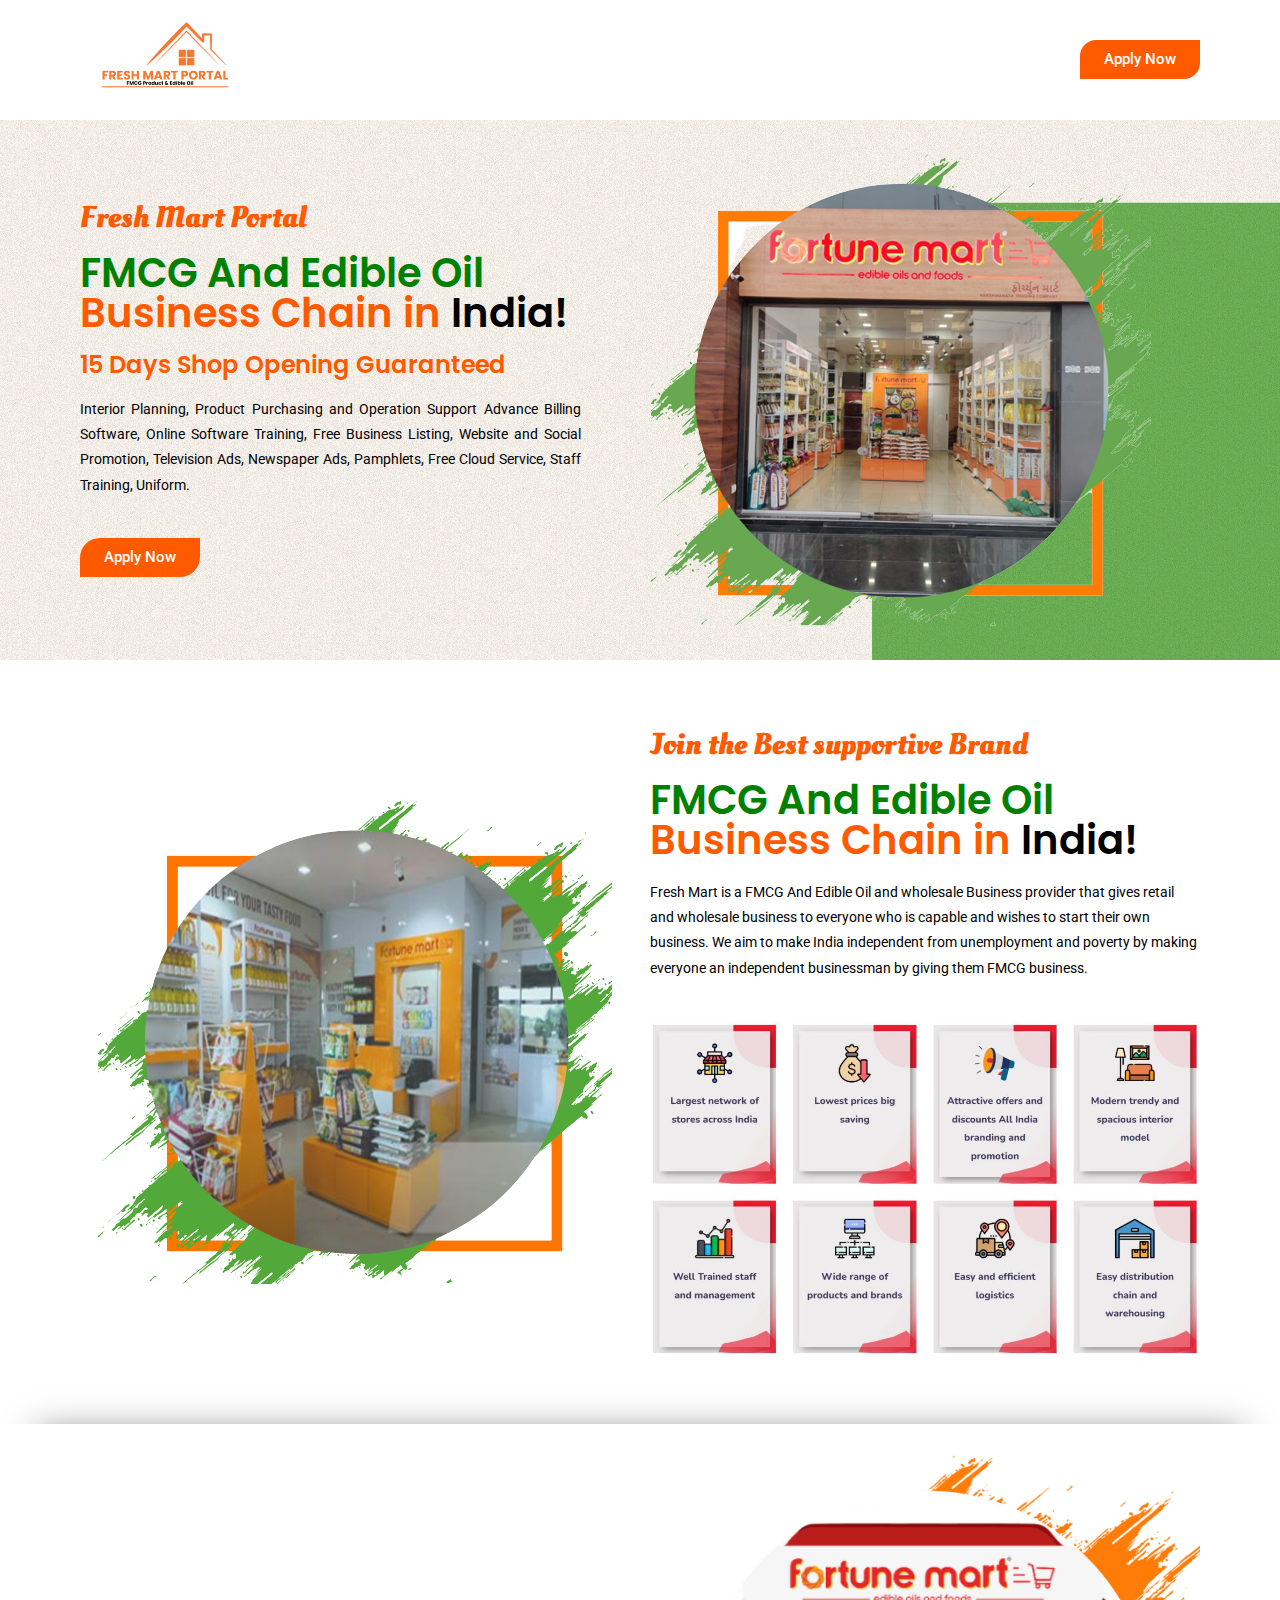
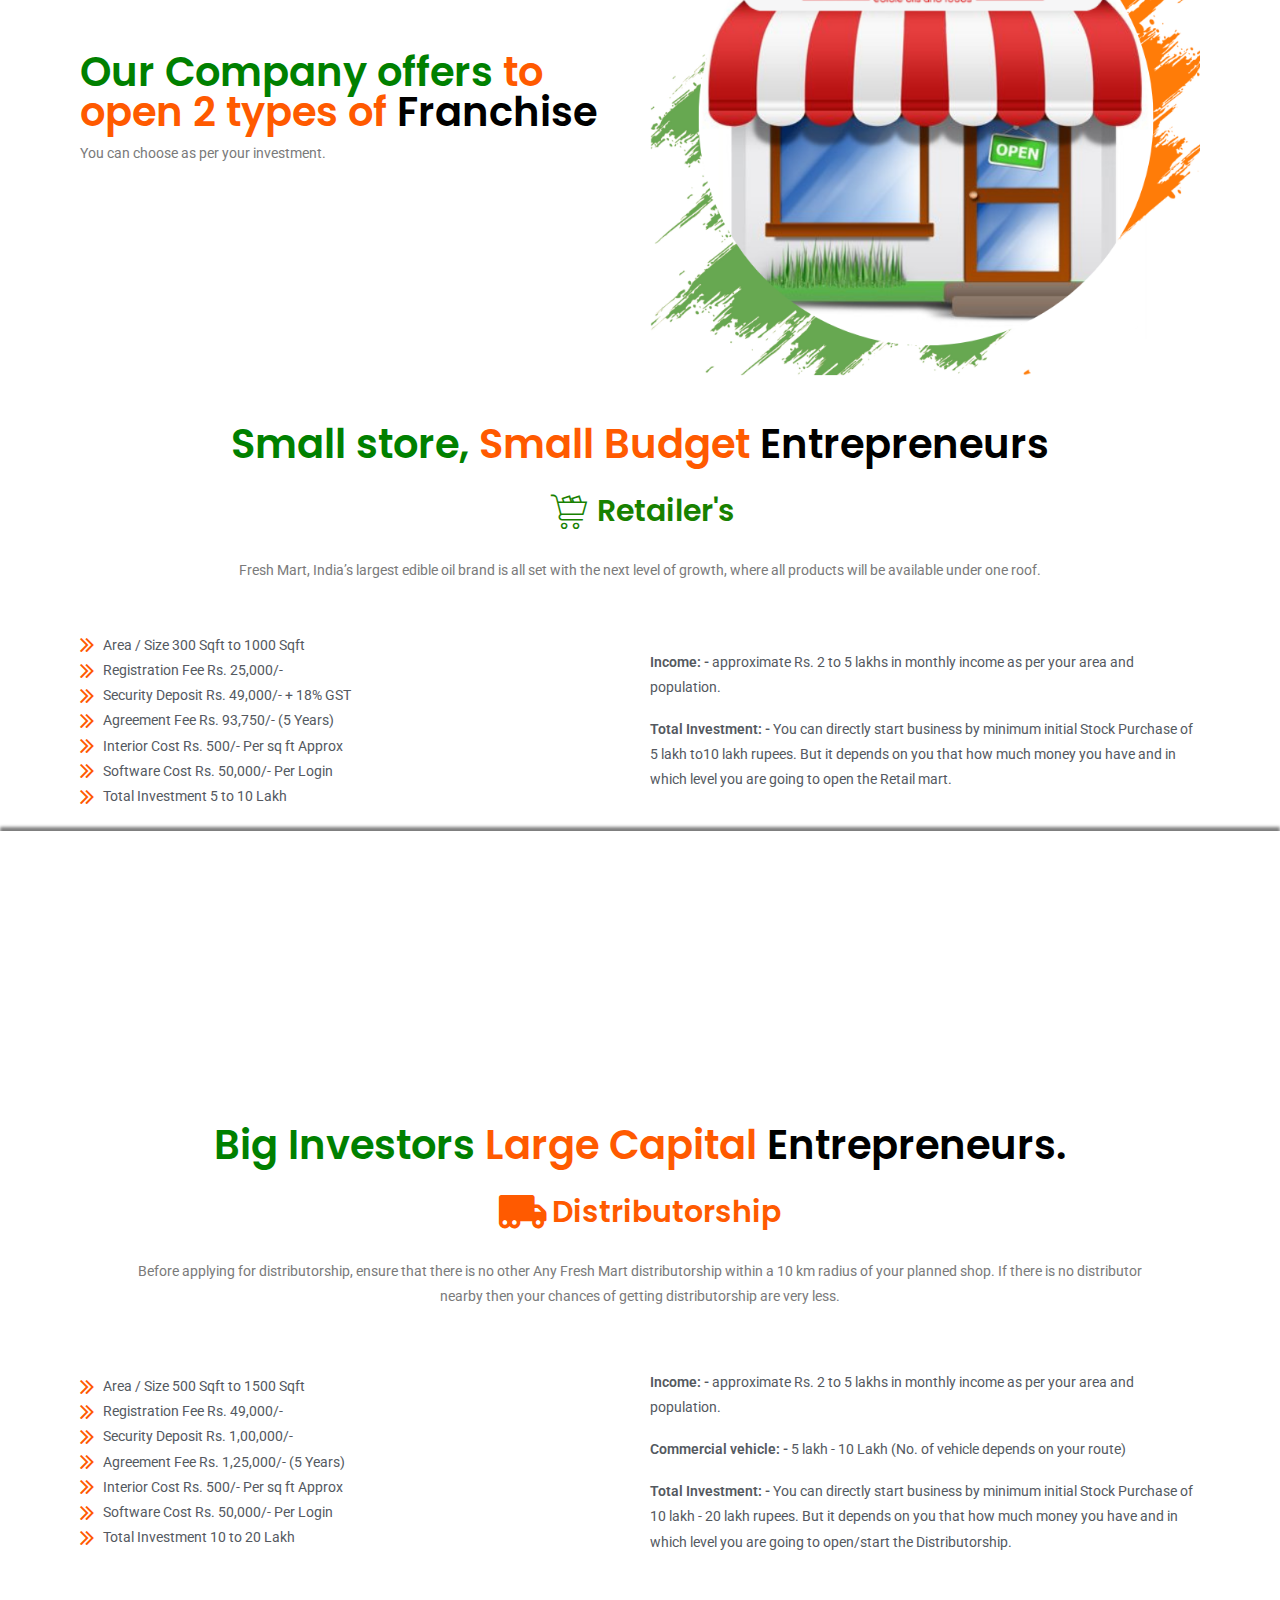
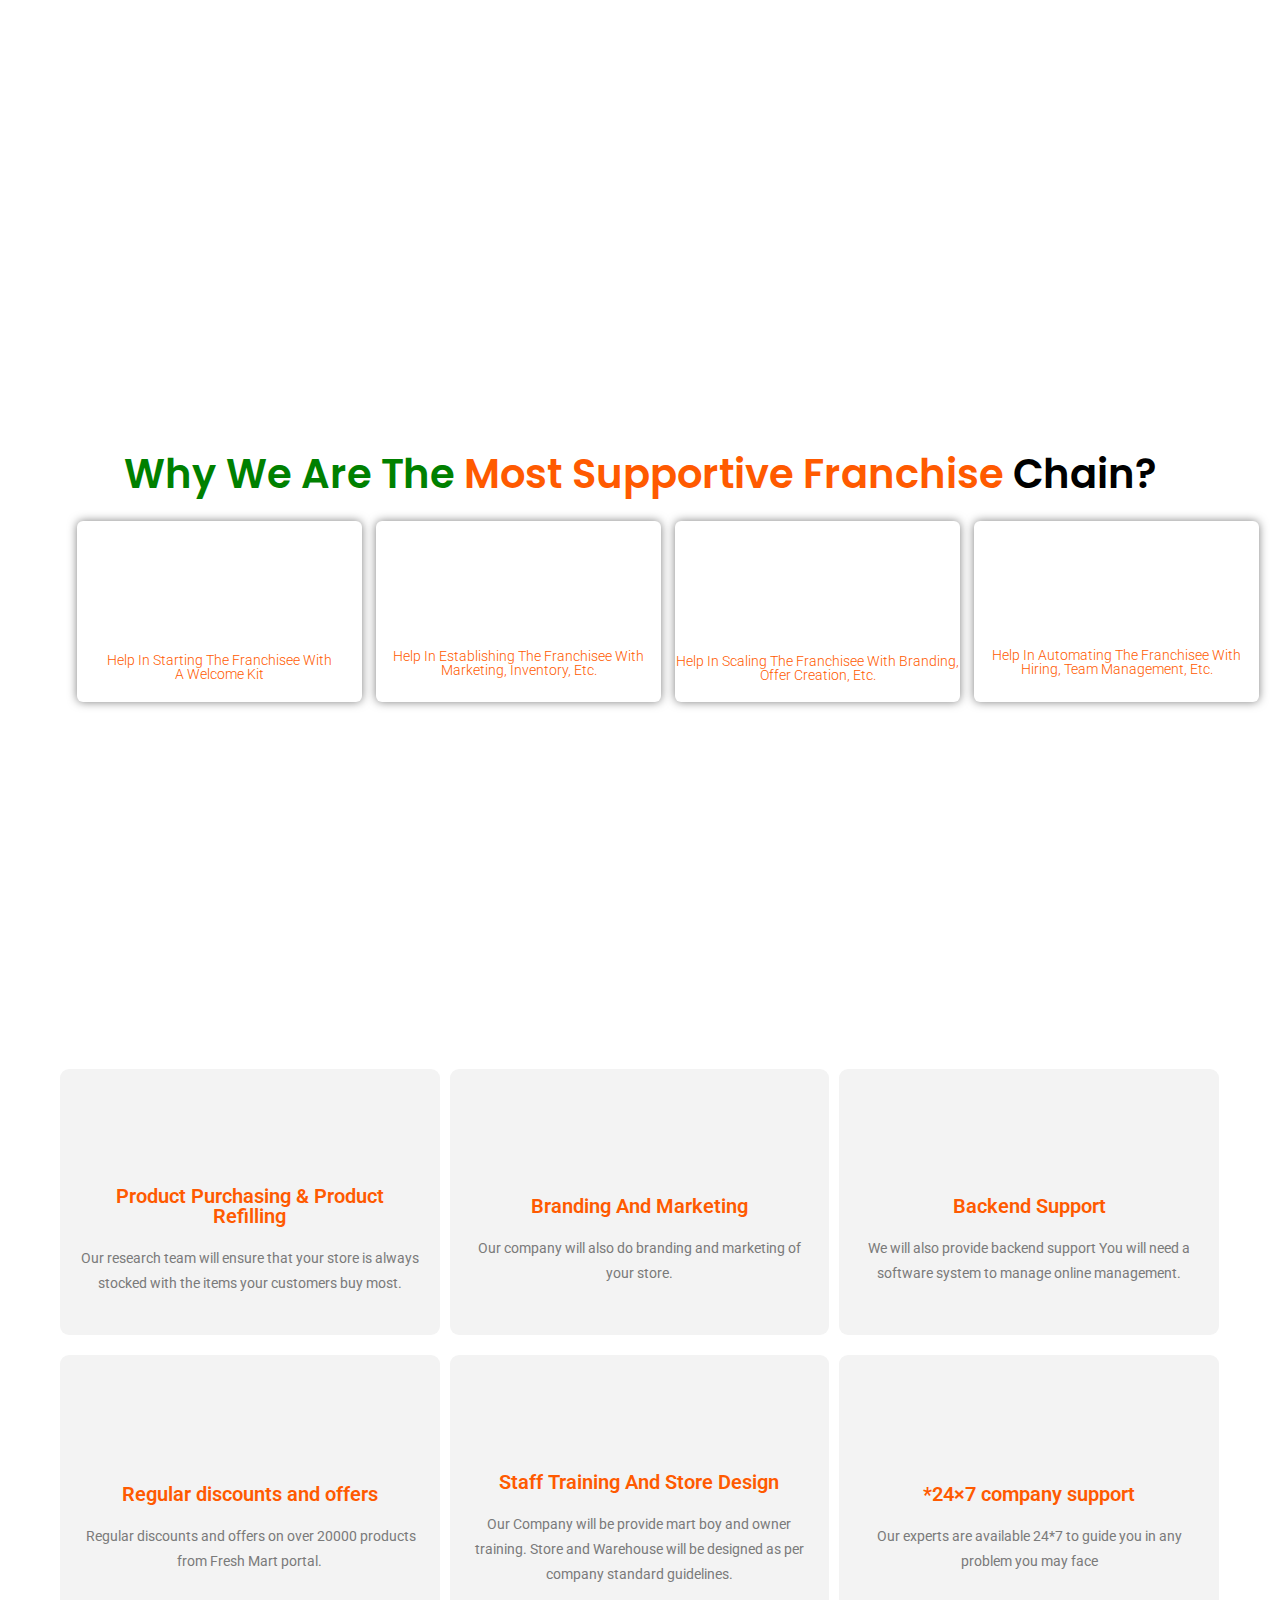
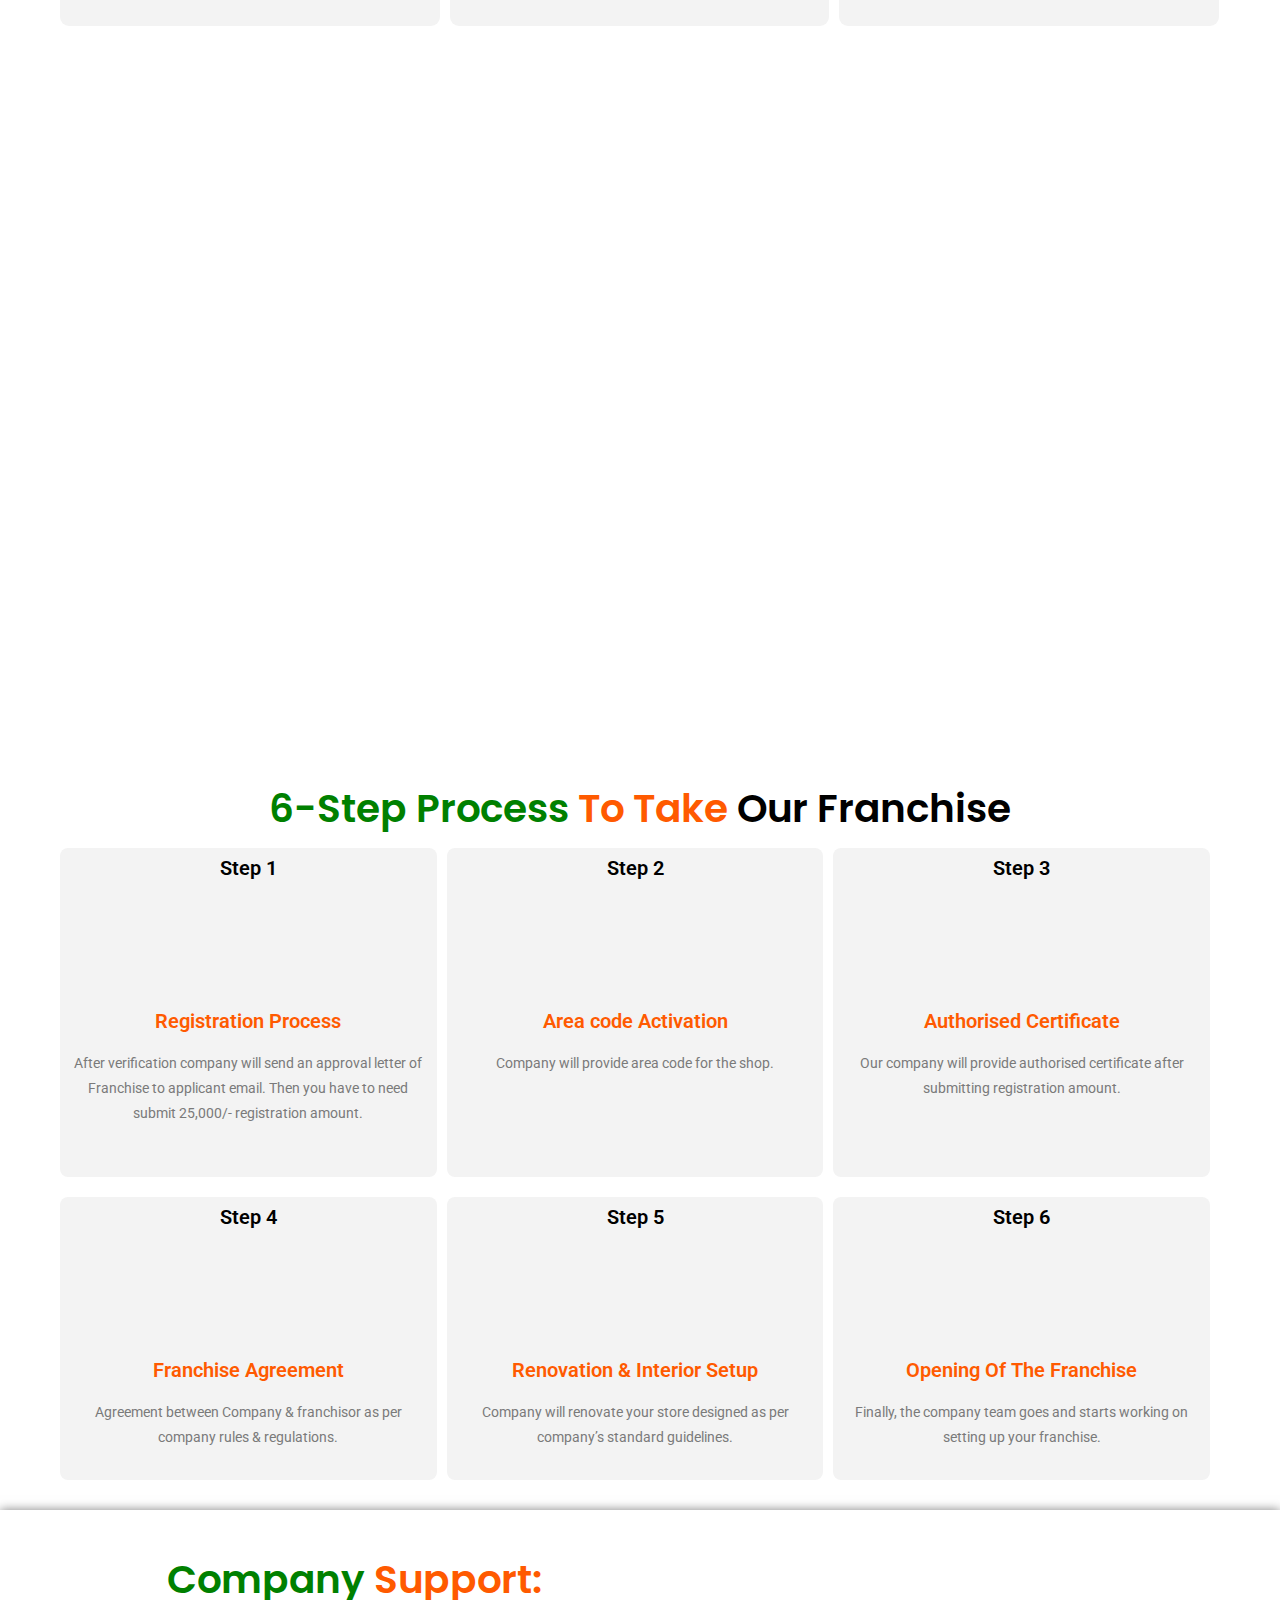
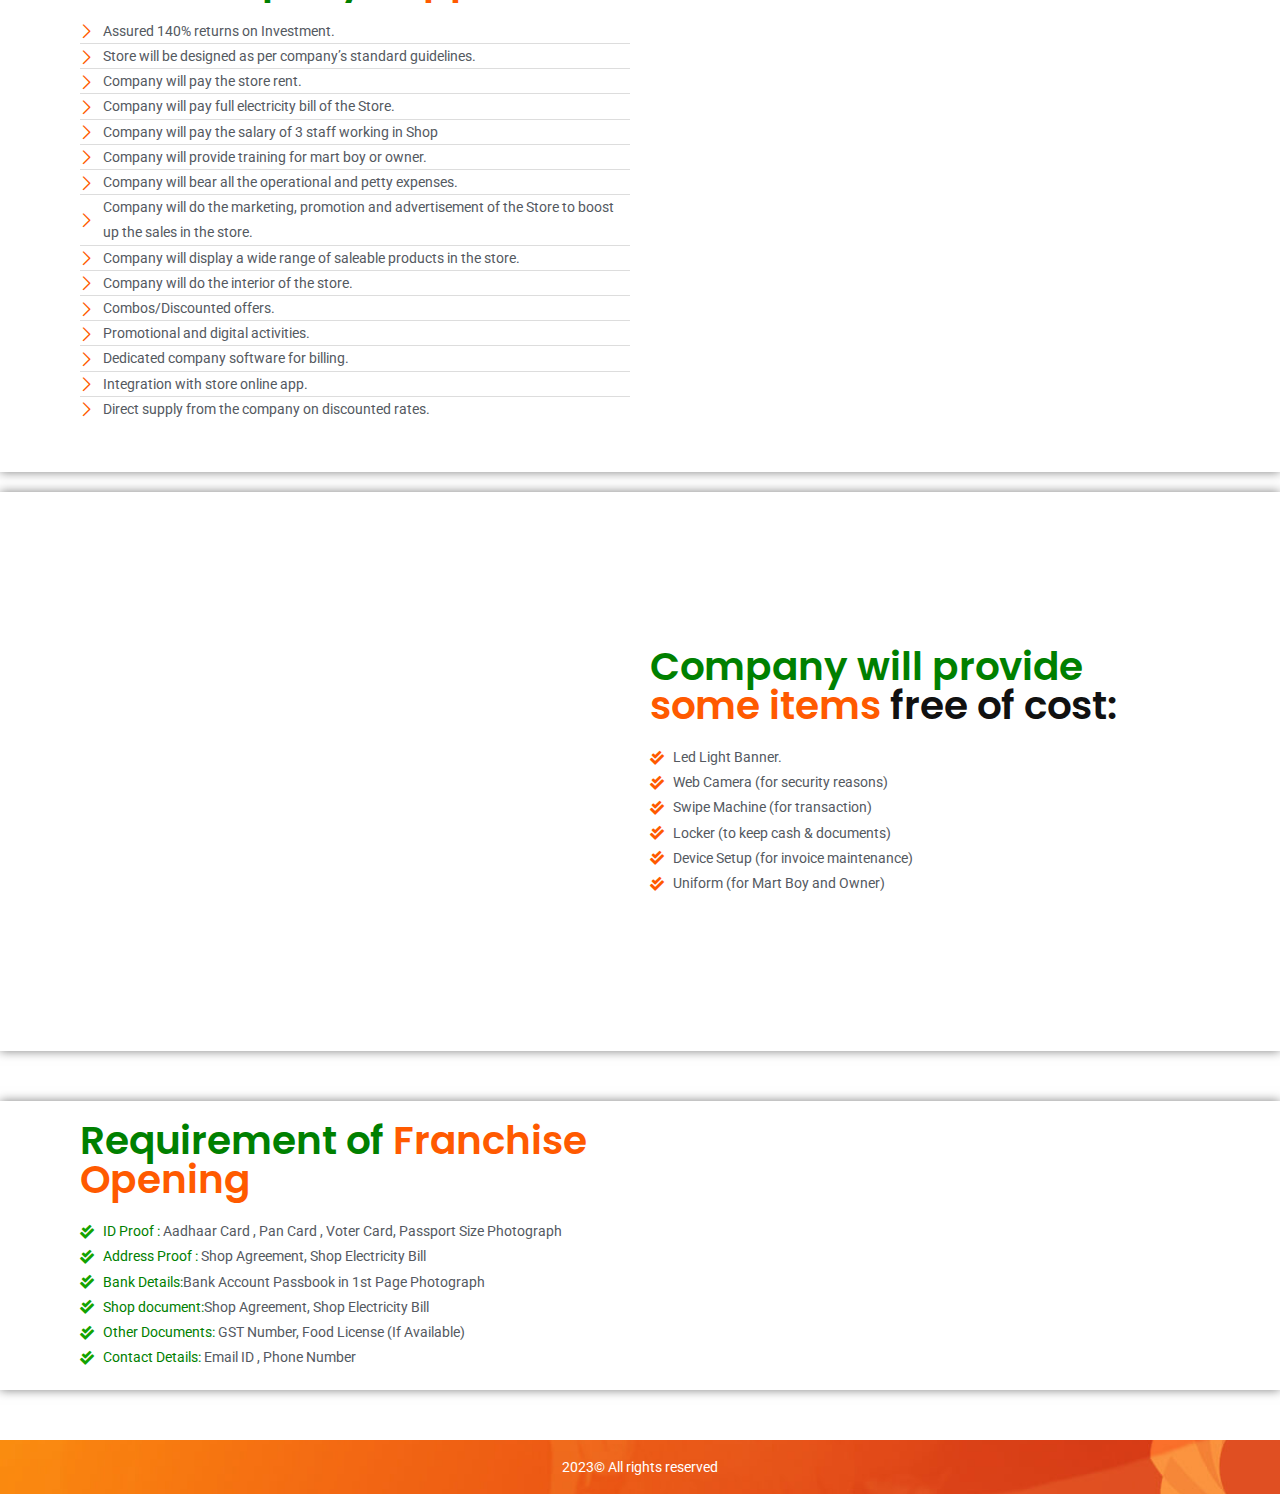
==== index.html @ c8627191 "update" ====
<!DOCTYPE html>
<html class="html" lang="en-GB">

<!-- Mirrored from freshmartportal.com/ by HTTrack Website Copier/3.x [XR&CO'2014], Sat, 07 Oct 2023 16:17:28 GMT -->
<!-- Added by HTTrack --><meta http-equiv="content-type" content="text/html;charset=UTF-8" /><!-- /Added by HTTrack -->
<head>
	<meta charset="UTF-8">
	<link rel="profile" href="https://gmpg.org/xfn/11">

	<title>Apply for Fresh Mart Franchise &#8211; Franchise Business Opportunity</title>
<meta name='robots' content='max-image-preview:large' />
<meta name="viewport" content="width=device-width, initial-scale=1"><link rel="alternate" type="application/rss+xml" title="Apply for Fresh Mart Franchise &raquo; Feed" href="feed/index.html" />
<link rel="alternate" type="application/rss+xml" title="Apply for Fresh Mart Franchise &raquo; Comments Feed" href="comments/feed/index.html" />

<style>
img.wp-smiley,
img.emoji {
	display: inline !important;
	border: none !important;
	box-shadow: none !important;
	height: 1em !important;
	width: 1em !important;
	margin: 0 0.07em !important;
	vertical-align: -0.1em !important;
	background: none !important;
	padding: 0 !important;
}
</style>
	<link rel='stylesheet' id='elementor-frontend-css' href='wp-content/plugins/elementor/assets/css/frontend-lite.minafc7.css?ver=3.16.4' media='all' />
<link rel='stylesheet' id='elementor-post-86-css' href='wp-content/uploads/elementor/css/post-86c019.css?ver=1696186393' media='all' />
<link rel='stylesheet' id='font-awesome-5-all-css' href='wp-content/plugins/elementor/assets/lib/font-awesome/css/all.minafc7.css?ver=3.16.4' media='all' />
<link rel='stylesheet' id='font-awesome-4-shim-css' href='wp-content/plugins/elementor/assets/lib/font-awesome/css/v4-shims.minafc7.css?ver=3.16.4' media='all' />
<link rel='stylesheet' id='elementor-post-76-css' href='wp-content/uploads/elementor/css/post-769c77.css?ver=1696183129' media='all' />
<link rel='stylesheet' id='wp-block-library-css' href='wp-includes/css/dist/block-library/style.min9b30.css?ver=6.3.1' media='all' />
<style id='wp-block-library-theme-inline-css'>
.wp-block-audio figcaption{color:#555;font-size:13px;text-align:center}.is-dark-theme .wp-block-audio figcaption{color:hsla(0,0%,100%,.65)}.wp-block-audio{margin:0 0 1em}.wp-block-code{border:1px solid #ccc;border-radius:4px;font-family:Menlo,Consolas,monaco,monospace;padding:.8em 1em}.wp-block-embed figcaption{color:#555;font-size:13px;text-align:center}.is-dark-theme .wp-block-embed figcaption{color:hsla(0,0%,100%,.65)}.wp-block-embed{margin:0 0 1em}.blocks-gallery-caption{color:#555;font-size:13px;text-align:center}.is-dark-theme .blocks-gallery-caption{color:hsla(0,0%,100%,.65)}.wp-block-image figcaption{color:#555;font-size:13px;text-align:center}.is-dark-theme .wp-block-image figcaption{color:hsla(0,0%,100%,.65)}.wp-block-image{margin:0 0 1em}.wp-block-pullquote{border-bottom:4px solid;border-top:4px solid;color:currentColor;margin-bottom:1.75em}.wp-block-pullquote cite,.wp-block-pullquote footer,.wp-block-pullquote__citation{color:currentColor;font-size:.8125em;font-style:normal;text-transform:uppercase}.wp-block-quote{border-left:.25em solid;margin:0 0 1.75em;padding-left:1em}.wp-block-quote cite,.wp-block-quote footer{color:currentColor;font-size:.8125em;font-style:normal;position:relative}.wp-block-quote.has-text-align-right{border-left:none;border-right:.25em solid;padding-left:0;padding-right:1em}.wp-block-quote.has-text-align-center{border:none;padding-left:0}.wp-block-quote.is-large,.wp-block-quote.is-style-large,.wp-block-quote.is-style-plain{border:none}.wp-block-search .wp-block-search__label{font-weight:700}.wp-block-search__button{border:1px solid #ccc;padding:.375em .625em}:where(.wp-block-group.has-background){padding:1.25em 2.375em}.wp-block-separator.has-css-opacity{opacity:.4}.wp-block-separator{border:none;border-bottom:2px solid;margin-left:auto;margin-right:auto}.wp-block-separator.has-alpha-channel-opacity{opacity:1}.wp-block-separator:not(.is-style-wide):not(.is-style-dots){width:100px}.wp-block-separator.has-background:not(.is-style-dots){border-bottom:none;height:1px}.wp-block-separator.has-background:not(.is-style-wide):not(.is-style-dots){height:2px}.wp-block-table{margin:0 0 1em}.wp-block-table td,.wp-block-table th{word-break:normal}.wp-block-table figcaption{color:#555;font-size:13px;text-align:center}.is-dark-theme .wp-block-table figcaption{color:hsla(0,0%,100%,.65)}.wp-block-video figcaption{color:#555;font-size:13px;text-align:center}.is-dark-theme .wp-block-video figcaption{color:hsla(0,0%,100%,.65)}.wp-block-video{margin:0 0 1em}.wp-block-template-part.has-background{margin-bottom:0;margin-top:0;padding:1.25em 2.375em}
</style>
<style id='classic-theme-styles-inline-css'>
/*! This file is auto-generated */
.wp-block-button__link{color:#fff;background-color:#32373c;border-radius:9999px;box-shadow:none;text-decoration:none;padding:calc(.667em + 2px) calc(1.333em + 2px);font-size:1.125em}.wp-block-file__button{background:#32373c;color:#fff;text-decoration:none}
</style>
<style id='global-styles-inline-css'>
body{--wp--preset--color--black: #000000;--wp--preset--color--cyan-bluish-gray: #abb8c3;--wp--preset--color--white: #ffffff;--wp--preset--color--pale-pink: #f78da7;--wp--preset--color--vivid-red: #cf2e2e;--wp--preset--color--luminous-vivid-orange: #ff6900;--wp--preset--color--luminous-vivid-amber: #fcb900;--wp--preset--color--light-green-cyan: #7bdcb5;--wp--preset--color--vivid-green-cyan: #00d084;--wp--preset--color--pale-cyan-blue: #8ed1fc;--wp--preset--color--vivid-cyan-blue: #0693e3;--wp--preset--color--vivid-purple: #9b51e0;--wp--preset--gradient--vivid-cyan-blue-to-vivid-purple: linear-gradient(135deg,rgba(6,147,227,1) 0%,rgb(155,81,224) 100%);--wp--preset--gradient--light-green-cyan-to-vivid-green-cyan: linear-gradient(135deg,rgb(122,220,180) 0%,rgb(0,208,130) 100%);--wp--preset--gradient--luminous-vivid-amber-to-luminous-vivid-orange: linear-gradient(135deg,rgba(252,185,0,1) 0%,rgba(255,105,0,1) 100%);--wp--preset--gradient--luminous-vivid-orange-to-vivid-red: linear-gradient(135deg,rgba(255,105,0,1) 0%,rgb(207,46,46) 100%);--wp--preset--gradient--very-light-gray-to-cyan-bluish-gray: linear-gradient(135deg,rgb(238,238,238) 0%,rgb(169,184,195) 100%);--wp--preset--gradient--cool-to-warm-spectrum: linear-gradient(135deg,rgb(74,234,220) 0%,rgb(151,120,209) 20%,rgb(207,42,186) 40%,rgb(238,44,130) 60%,rgb(251,105,98) 80%,rgb(254,248,76) 100%);--wp--preset--gradient--blush-light-purple: linear-gradient(135deg,rgb(255,206,236) 0%,rgb(152,150,240) 100%);--wp--preset--gradient--blush-bordeaux: linear-gradient(135deg,rgb(254,205,165) 0%,rgb(254,45,45) 50%,rgb(107,0,62) 100%);--wp--preset--gradient--luminous-dusk: linear-gradient(135deg,rgb(255,203,112) 0%,rgb(199,81,192) 50%,rgb(65,88,208) 100%);--wp--preset--gradient--pale-ocean: linear-gradient(135deg,rgb(255,245,203) 0%,rgb(182,227,212) 50%,rgb(51,167,181) 100%);--wp--preset--gradient--electric-grass: linear-gradient(135deg,rgb(202,248,128) 0%,rgb(113,206,126) 100%);--wp--preset--gradient--midnight: linear-gradient(135deg,rgb(2,3,129) 0%,rgb(40,116,252) 100%);--wp--preset--font-size--small: 13px;--wp--preset--font-size--medium: 20px;--wp--preset--font-size--large: 36px;--wp--preset--font-size--x-large: 42px;--wp--preset--spacing--20: 0.44rem;--wp--preset--spacing--30: 0.67rem;--wp--preset--spacing--40: 1rem;--wp--preset--spacing--50: 1.5rem;--wp--preset--spacing--60: 2.25rem;--wp--preset--spacing--70: 3.38rem;--wp--preset--spacing--80: 5.06rem;--wp--preset--shadow--natural: 6px 6px 9px rgba(0, 0, 0, 0.2);--wp--preset--shadow--deep: 12px 12px 50px rgba(0, 0, 0, 0.4);--wp--preset--shadow--sharp: 6px 6px 0px rgba(0, 0, 0, 0.2);--wp--preset--shadow--outlined: 6px 6px 0px -3px rgba(255, 255, 255, 1), 6px 6px rgba(0, 0, 0, 1);--wp--preset--shadow--crisp: 6px 6px 0px rgba(0, 0, 0, 1);}:where(.is-layout-flex){gap: 0.5em;}:where(.is-layout-grid){gap: 0.5em;}body .is-layout-flow > .alignleft{float: left;margin-inline-start: 0;margin-inline-end: 2em;}body .is-layout-flow > .alignright{float: right;margin-inline-start: 2em;margin-inline-end: 0;}body .is-layout-flow > .aligncenter{margin-left: auto !important;margin-right: auto !important;}body .is-layout-constrained > .alignleft{float: left;margin-inline-start: 0;margin-inline-end: 2em;}body .is-layout-constrained > .alignright{float: right;margin-inline-start: 2em;margin-inline-end: 0;}body .is-layout-constrained > .aligncenter{margin-left: auto !important;margin-right: auto !important;}body .is-layout-constrained > :where(:not(.alignleft):not(.alignright):not(.alignfull)){max-width: var(--wp--style--global--content-size);margin-left: auto !important;margin-right: auto !important;}body .is-layout-constrained > .alignwide{max-width: var(--wp--style--global--wide-size);}body .is-layout-flex{display: flex;}body .is-layout-flex{flex-wrap: wrap;align-items: center;}body .is-layout-flex > *{margin: 0;}body .is-layout-grid{display: grid;}body .is-layout-grid > *{margin: 0;}:where(.wp-block-columns.is-layout-flex){gap: 2em;}:where(.wp-block-columns.is-layout-grid){gap: 2em;}:where(.wp-block-post-template.is-layout-flex){gap: 1.25em;}:where(.wp-block-post-template.is-layout-grid){gap: 1.25em;}.has-black-color{color: var(--wp--preset--color--black) !important;}.has-cyan-bluish-gray-color{color: var(--wp--preset--color--cyan-bluish-gray) !important;}.has-white-color{color: var(--wp--preset--color--white) !important;}.has-pale-pink-color{color: var(--wp--preset--color--pale-pink) !important;}.has-vivid-red-color{color: var(--wp--preset--color--vivid-red) !important;}.has-luminous-vivid-orange-color{color: var(--wp--preset--color--luminous-vivid-orange) !important;}.has-luminous-vivid-amber-color{color: var(--wp--preset--color--luminous-vivid-amber) !important;}.has-light-green-cyan-color{color: var(--wp--preset--color--light-green-cyan) !important;}.has-vivid-green-cyan-color{color: var(--wp--preset--color--vivid-green-cyan) !important;}.has-pale-cyan-blue-color{color: var(--wp--preset--color--pale-cyan-blue) !important;}.has-vivid-cyan-blue-color{color: var(--wp--preset--color--vivid-cyan-blue) !important;}.has-vivid-purple-color{color: var(--wp--preset--color--vivid-purple) !important;}.has-black-background-color{background-color: var(--wp--preset--color--black) !important;}.has-cyan-bluish-gray-background-color{background-color: var(--wp--preset--color--cyan-bluish-gray) !important;}.has-white-background-color{background-color: var(--wp--preset--color--white) !important;}.has-pale-pink-background-color{background-color: var(--wp--preset--color--pale-pink) !important;}.has-vivid-red-background-color{background-color: var(--wp--preset--color--vivid-red) !important;}.has-luminous-vivid-orange-background-color{background-color: var(--wp--preset--color--luminous-vivid-orange) !important;}.has-luminous-vivid-amber-background-color{background-color: var(--wp--preset--color--luminous-vivid-amber) !important;}.has-light-green-cyan-background-color{background-color: var(--wp--preset--color--light-green-cyan) !important;}.has-vivid-green-cyan-background-color{background-color: var(--wp--preset--color--vivid-green-cyan) !important;}.has-pale-cyan-blue-background-color{background-color: var(--wp--preset--color--pale-cyan-blue) !important;}.has-vivid-cyan-blue-background-color{background-color: var(--wp--preset--color--vivid-cyan-blue) !important;}.has-vivid-purple-background-color{background-color: var(--wp--preset--color--vivid-purple) !important;}.has-black-border-color{border-color: var(--wp--preset--color--black) !important;}.has-cyan-bluish-gray-border-color{border-color: var(--wp--preset--color--cyan-bluish-gray) !important;}.has-white-border-color{border-color: var(--wp--preset--color--white) !important;}.has-pale-pink-border-color{border-color: var(--wp--preset--color--pale-pink) !important;}.has-vivid-red-border-color{border-color: var(--wp--preset--color--vivid-red) !important;}.has-luminous-vivid-orange-border-color{border-color: var(--wp--preset--color--luminous-vivid-orange) !important;}.has-luminous-vivid-amber-border-color{border-color: var(--wp--preset--color--luminous-vivid-amber) !important;}.has-light-green-cyan-border-color{border-color: var(--wp--preset--color--light-green-cyan) !important;}.has-vivid-green-cyan-border-color{border-color: var(--wp--preset--color--vivid-green-cyan) !important;}.has-pale-cyan-blue-border-color{border-color: var(--wp--preset--color--pale-cyan-blue) !important;}.has-vivid-cyan-blue-border-color{border-color: var(--wp--preset--color--vivid-cyan-blue) !important;}.has-vivid-purple-border-color{border-color: var(--wp--preset--color--vivid-purple) !important;}.has-vivid-cyan-blue-to-vivid-purple-gradient-background{background: var(--wp--preset--gradient--vivid-cyan-blue-to-vivid-purple) !important;}.has-light-green-cyan-to-vivid-green-cyan-gradient-background{background: var(--wp--preset--gradient--light-green-cyan-to-vivid-green-cyan) !important;}.has-luminous-vivid-amber-to-luminous-vivid-orange-gradient-background{background: var(--wp--preset--gradient--luminous-vivid-amber-to-luminous-vivid-orange) !important;}.has-luminous-vivid-orange-to-vivid-red-gradient-background{background: var(--wp--preset--gradient--luminous-vivid-orange-to-vivid-red) !important;}.has-very-light-gray-to-cyan-bluish-gray-gradient-background{background: var(--wp--preset--gradient--very-light-gray-to-cyan-bluish-gray) !important;}.has-cool-to-warm-spectrum-gradient-background{background: var(--wp--preset--gradient--cool-to-warm-spectrum) !important;}.has-blush-light-purple-gradient-background{background: var(--wp--preset--gradient--blush-light-purple) !important;}.has-blush-bordeaux-gradient-background{background: var(--wp--preset--gradient--blush-bordeaux) !important;}.has-luminous-dusk-gradient-background{background: var(--wp--preset--gradient--luminous-dusk) !important;}.has-pale-ocean-gradient-background{background: var(--wp--preset--gradient--pale-ocean) !important;}.has-electric-grass-gradient-background{background: var(--wp--preset--gradient--electric-grass) !important;}.has-midnight-gradient-background{background: var(--wp--preset--gradient--midnight) !important;}.has-small-font-size{font-size: var(--wp--preset--font-size--small) !important;}.has-medium-font-size{font-size: var(--wp--preset--font-size--medium) !important;}.has-large-font-size{font-size: var(--wp--preset--font-size--large) !important;}.has-x-large-font-size{font-size: var(--wp--preset--font-size--x-large) !important;}
.wp-block-navigation a:where(:not(.wp-element-button)){color: inherit;}
:where(.wp-block-post-template.is-layout-flex){gap: 1.25em;}:where(.wp-block-post-template.is-layout-grid){gap: 1.25em;}
:where(.wp-block-columns.is-layout-flex){gap: 2em;}:where(.wp-block-columns.is-layout-grid){gap: 2em;}
.wp-block-pullquote{font-size: 1.5em;line-height: 1.6;}
</style>
<link rel='stylesheet' id='contact-form-7-css' href='wp-content/plugins/contact-form-7/includes/css/stylesf658.css?ver=5.8.1' media='all' />
<link rel='stylesheet' id='htbbootstrap-css' href='wp-content/plugins/ht-mega-for-elementor/assets/css/htbbootstrapa1ec.css?ver=2.3.0' media='all' />
<link rel='stylesheet' id='font-awesome-css' href='wp-content/themes/oceanwp/assets/fonts/fontawesome/css/all.min9e0b.css?ver=5.15.1' media='all' />
<link rel='stylesheet' id='htmega-animation-css' href='wp-content/plugins/ht-mega-for-elementor/assets/css/animationa1ec.css?ver=2.3.0' media='all' />
<link rel='stylesheet' id='htmega-keyframes-css' href='wp-content/plugins/ht-mega-for-elementor/assets/css/htmega-keyframesa1ec.css?ver=2.3.0' media='all' />
<link rel='stylesheet' id='text-editor-style-css' href='wp-content/plugins/metform/public/assets/css/text-editor3b71.css?ver=3.5.0' media='all' />
<link rel='stylesheet' id='simple-line-icons-css' href='wp-content/themes/oceanwp/assets/css/third/simple-line-icons.min8d5a.css?ver=2.4.0' media='all' />
<link rel='stylesheet' id='oceanwp-style-css' href='wp-content/themes/oceanwp/assets/css/style.min3b71.css?ver=3.5.0' media='all' />
<link rel='stylesheet' id='elementor-icons-ekiticons-css' href='wp-content/plugins/elementskit-lite/modules/elementskit-icon-pack/assets/css/ekiticonsab7d.css?ver=2.9.2' media='all' />
<link rel='stylesheet' id='elementor-icons-css' href='wp-content/plugins/elementor/assets/lib/eicons/css/elementor-icons.min192d.css?ver=5.23.0' media='all' />
<link rel='stylesheet' id='swiper-css' href='wp-content/plugins/elementor/assets/lib/swiper/v8/css/swiper.min94a4.css?ver=8.4.5' media='all' />
<link rel='stylesheet' id='elementor-post-6-css' href='wp-content/uploads/elementor/css/post-64679.css?ver=1696154527' media='all' />
<link rel='stylesheet' id='she-header-style-css' href='wp-content/plugins/sticky-header-effects-for-elementor/assets/css/she-header-style544c.css?ver=1.6.9' media='all' />
<link rel='stylesheet' id='elementor-global-css' href='wp-content/uploads/elementor/css/global4cc1.css?ver=1696154529' media='all' />
<link rel='stylesheet' id='elementor-post-7-css' href='wp-content/uploads/elementor/css/post-7657e.css?ver=1696183227' media='all' />
<link rel='stylesheet' id='ekit-widget-styles-css' href='wp-content/plugins/elementskit-lite/widgets/init/assets/css/widget-stylesab7d.css?ver=2.9.2' media='all' />
<link rel='stylesheet' id='ekit-responsive-css' href='wp-content/plugins/elementskit-lite/widgets/init/assets/css/responsiveab7d.css?ver=2.9.2' media='all' />
<link rel='stylesheet' id='eael-general-css' href='wp-content/plugins/essential-addons-for-elementor-lite/assets/front-end/css/view/general.min29ad.css?ver=5.8.9' media='all' />
<link rel='stylesheet' id='google-fonts-1-css' href='https://fonts.googleapis.com/css?family=Roboto%3A100%2C100italic%2C200%2C200italic%2C300%2C300italic%2C400%2C400italic%2C500%2C500italic%2C600%2C600italic%2C700%2C700italic%2C800%2C800italic%2C900%2C900italic%7CRoboto+Slab%3A100%2C100italic%2C200%2C200italic%2C300%2C300italic%2C400%2C400italic%2C500%2C500italic%2C600%2C600italic%2C700%2C700italic%2C800%2C800italic%2C900%2C900italic%7COleo+Script%3A100%2C100italic%2C200%2C200italic%2C300%2C300italic%2C400%2C400italic%2C500%2C500italic%2C600%2C600italic%2C700%2C700italic%2C800%2C800italic%2C900%2C900italic%7CPoppins%3A100%2C100italic%2C200%2C200italic%2C300%2C300italic%2C400%2C400italic%2C500%2C500italic%2C600%2C600italic%2C700%2C700italic%2C800%2C800italic%2C900%2C900italic&amp;display=swap&amp;ver=6.3.1' media='all' />
<link rel='stylesheet' id='elementor-icons-shared-0-css' href='wp-content/plugins/elementor/assets/lib/font-awesome/css/fontawesome.min52d5.css?ver=5.15.3' media='all' />
<link rel='stylesheet' id='elementor-icons-fa-solid-css' href='wp-content/plugins/elementor/assets/lib/font-awesome/css/solid.min52d5.css?ver=5.15.3' media='all' />
<link rel="preconnect" href="https://fonts.gstatic.com/" crossorigin><script src='wp-content/plugins/elementor/assets/lib/font-awesome/js/v4-shims.minafc7.js?ver=3.16.4' id='font-awesome-4-shim-js'></script>
<script src='wp-includes/js/jquery/jquery.min3088.js?ver=3.7.0' id='jquery-core-js'></script>
<script src='wp-includes/js/jquery/jquery-migrate.min5589.js?ver=3.4.1' id='jquery-migrate-js'></script>
<script id='tc_csca-country-auto-script-js-extra'>
var tc_csca_auto_ajax = {"ajax_url":"https:\/\/freshmartportal.com\/wp-admin\/admin-ajax.php","nonce":"727c8718e5"};
</script>
<script src='wp-content/plugins/country-state-city-auto-dropdown/assets/js/script9b30.js?ver=6.3.1' id='tc_csca-country-auto-script-js'></script>
<script src='wp-content/plugins/sticky-header-effects-for-elementor/assets/js/she-header544c.js?ver=1.6.9' id='she-header-js'></script>
<link rel="https://api.w.org/" href="wp-json/index.html" /><link rel="alternate" type="application/json" href="wp-json/wp/v2/pages/7.json" /><link rel="EditURI" type="application/rsd+xml" title="RSD" href="xmlrpc0db0.php?rsd" />
<meta name="generator" content="WordPress 6.3.1" />
<link rel="canonical" href="index.html" />
<link rel='shortlink' href='index.html' />
<link rel="alternate" type="application/json+oembed" href="wp-json/oembed/1.0/embed469c.json?url=https%3A%2F%2Ffreshmartportal.com%2F" />
<link rel="alternate" type="text/xml+oembed" href="wp-json/oembed/1.0/embedbaf7?url=https%3A%2F%2Ffreshmartportal.com%2F&amp;format=xml" />
<meta name="generator" content="Elementor 3.16.4; features: e_dom_optimization, e_optimized_assets_loading, e_optimized_css_loading, additional_custom_breakpoints; settings: css_print_method-external, google_font-enabled, font_display-swap">
		<style id="wp-custom-css">
			form input[type=text],form input[type=password],form input[type=email],form input[type=url],form input[type=date],form input[type=month],form input[type=time],form input[type=datetime],form input[type=datetime-local],form input[type=week],form input[type=number],form input[type=search],form input[type=tel],form input[type=color],form select,form textarea{margin-top:12px}input[type=button],input[type=reset],input[type=submit],button[type=submit],.button,body div.wpforms-container-full .wpforms-form input[type=submit],body div.wpforms-container-full .wpforms-form button[type=submit],body div.wpforms-container-full .wpforms-form .wpforms-page-button{background-color:#ff5a00}.wpcf7 p{text-aline:center}		</style>
		<!-- OceanWP CSS -->
<style type="text/css">
/* Header CSS */#site-header.has-header-media .overlay-header-media{background-color:rgba(0,0,0,0.5)}
</style></head>

<body class="home page-template page-template-elementor_header_footer page page-id-7 wp-embed-responsive oceanwp-theme dropdown-mobile default-breakpoint has-sidebar content-right-sidebar has-topbar has-breadcrumbs elementor-default elementor-template-full-width elementor-kit-6 elementor-page elementor-page-7" itemscope="itemscope" itemtype="https://schema.org/WebPage">

	
	
	<div id="outer-wrap" class="site clr">

		<a class="skip-link screen-reader-text" href="#main">Skip to content</a>

		
		<div id="wrap" class="clr">

			
			<div class="ekit-template-content-markup ekit-template-content-header">		<div data-elementor-type="wp-post" data-elementor-id="86" class="elementor elementor-86">
							<div class="elementor-element elementor-element-3ea181c e-flex e-con-boxed e-con e-parent" data-id="3ea181c" data-element_type="container" data-settings="{&quot;content_width&quot;:&quot;boxed&quot;}" data-core-v316-plus="true">
					<div class="e-con-inner">
		<div class="elementor-element elementor-element-396573c e-con-full e-flex e-con e-child" data-id="396573c" data-element_type="container" data-settings="{&quot;content_width&quot;:&quot;full&quot;}">
				<div class="elementor-element elementor-element-1bf374b0 elementor-widget__width-initial elementor-widget-mobile__width-initial elementor-widget elementor-widget-image" data-id="1bf374b0" data-element_type="widget" data-widget_type="image.default">
				<div class="elementor-widget-container">
			<style>/*! elementor - v3.16.0 - 20-09-2023 */
.elementor-widget-image{text-align:center}.elementor-widget-image a{display:inline-block}.elementor-widget-image a img[src$=".svg"]{width:48px}.elementor-widget-image img{vertical-align:middle;display:inline-block}</style>													<a href="index.html">
							<img width="300" height="150" src="./wp-content/uploads/2023/10/FRESH-MART-PORTAL-1.png" class="attachment-large size-large wp-image-88" alt="" />								</a>
															</div>
				</div>
				</div>
		<div class="elementor-element elementor-element-0ffc8e1 e-con-full e-flex e-con e-child" data-id="0ffc8e1" data-element_type="container" data-settings="{&quot;content_width&quot;:&quot;full&quot;}">
				<div class="elementor-element elementor-element-659fa8a elementor-align-left elementor-widget elementor-widget-button" data-id="659fa8a" data-element_type="widget" data-widget_type="button.default">
				<div class="elementor-widget-container">
					<div class="elementor-button-wrapper">
			<a class="elementor-button elementor-button-link elementor-size-sm" href="apply-now/index.html">
						<span class="elementor-button-content-wrapper">
						<span class="elementor-button-text">Apply Now</span>
		</span>
					</a>
		</div>
				</div>
				</div>
				</div>
					</div>
				</div>
							</div>
		</div>
			
			<main id="main" class="site-main clr"  role="main">

						<div data-elementor-type="wp-page" data-elementor-id="7" class="elementor elementor-7">
							<div class="elementor-element elementor-element-51690391 e-flex e-con-boxed e-con e-parent" data-id="51690391" data-element_type="container" data-settings="{&quot;background_background&quot;:&quot;classic&quot;,&quot;content_width&quot;:&quot;boxed&quot;}" data-core-v316-plus="true">
					<div class="e-con-inner">
		<div class="elementor-element elementor-element-4d0f2449 e-con-full e-flex e-con e-child" data-id="4d0f2449" data-element_type="container" data-settings="{&quot;content_width&quot;:&quot;full&quot;}">
				<div class="elementor-element elementor-element-30b57e0a elementor-hidden-desktop elementor-hidden-tablet elementor-widget elementor-widget-image" data-id="30b57e0a" data-element_type="widget" data-widget_type="image.default">
				<div class="elementor-widget-container">
															<img decoding="async" fetchpriority="high" width="500" height="500" src="./wp-content/uploads/2023/10/Untitled_design__7_-removebg-preview.png" class="attachment-large size-large wp-image-9" alt="" srcset="./wp-content/uploads/2023/10/Untitled_design__7_-removebg-preview.png 500w, ./wp-content/uploads/2023/10/Untitled_design__7_-removebg-preview-300x300.png 300w, ./wp-content/uploads/2023/10/Untitled_design__7_-removebg-preview-150x150.png 150w" sizes="(max-width: 500px) 100vw, 500px" />															</div>
				</div>
				<div class="elementor-element elementor-element-4b2b7022 elementor-widget elementor-widget-heading" data-id="4b2b7022" data-element_type="widget" data-widget_type="heading.default">
				<div class="elementor-widget-container">
			<style>/*! elementor - v3.16.0 - 20-09-2023 */
.elementor-heading-title{padding:0;margin:0;line-height:1}.elementor-widget-heading .elementor-heading-title[class*=elementor-size-]>a{color:inherit;font-size:inherit;line-height:inherit}.elementor-widget-heading .elementor-heading-title.elementor-size-small{font-size:15px}.elementor-widget-heading .elementor-heading-title.elementor-size-medium{font-size:19px}.elementor-widget-heading .elementor-heading-title.elementor-size-large{font-size:29px}.elementor-widget-heading .elementor-heading-title.elementor-size-xl{font-size:39px}.elementor-widget-heading .elementor-heading-title.elementor-size-xxl{font-size:59px}</style><h2 class="elementor-heading-title elementor-size-default">Fresh Mart Portal</h2>		</div>
				</div>
				<div class="elementor-element elementor-element-6b35af3f elementor-widget elementor-widget-heading" data-id="6b35af3f" data-element_type="widget" data-widget_type="heading.default">
				<div class="elementor-widget-container">
			<h2 class="elementor-heading-title elementor-size-default"><span style="color:green;">FMCG And Edible Oil</span> Business Chain in</span> <span style="color:black;">India!</span></h2>		</div>
				</div>
				<div class="elementor-element elementor-element-71e4b93e elementor-widget elementor-widget-heading" data-id="71e4b93e" data-element_type="widget" data-widget_type="heading.default">
				<div class="elementor-widget-container">
			<h2 class="elementor-heading-title elementor-size-default">15 Days Shop Opening Guaranteed</h2>		</div>
				</div>
				<div class="elementor-element elementor-element-4b9a96a8 elementor-widget elementor-widget-text-editor" data-id="4b9a96a8" data-element_type="widget" data-widget_type="text-editor.default">
				<div class="elementor-widget-container">
			<style>/*! elementor - v3.16.0 - 20-09-2023 */
.elementor-widget-text-editor.elementor-drop-cap-view-stacked .elementor-drop-cap{background-color:#69727d;color:#fff}.elementor-widget-text-editor.elementor-drop-cap-view-framed .elementor-drop-cap{color:#69727d;border:3px solid;background-color:transparent}.elementor-widget-text-editor:not(.elementor-drop-cap-view-default) .elementor-drop-cap{margin-top:8px}.elementor-widget-text-editor:not(.elementor-drop-cap-view-default) .elementor-drop-cap-letter{width:1em;height:1em}.elementor-widget-text-editor .elementor-drop-cap{float:left;text-align:center;line-height:1;font-size:50px}.elementor-widget-text-editor .elementor-drop-cap-letter{display:inline-block}</style>				<p>Interior Planning, Product Purchasing and Operation Support Advance Billing Software, Online Software Training, Free Business Listing, Website and Social Promotion, Television Ads, Newspaper Ads, Pamphlets, Free Cloud Service, Staff Training, Uniform.</p>						</div>
				</div>
				<div class="elementor-element elementor-element-41797ca8 elementor-widget elementor-widget-button" data-id="41797ca8" data-element_type="widget" data-widget_type="button.default">
				<div class="elementor-widget-container">
					<div class="elementor-button-wrapper">
			<a class="elementor-button elementor-button-link elementor-size-sm" href="apply-now/index.html">
						<span class="elementor-button-content-wrapper">
						<span class="elementor-button-text">Apply Now</span>
		</span>
					</a>
		</div>
				</div>
				</div>
				</div>
		<div class="elementor-element elementor-element-53a2b3a3 e-con-full e-flex e-con e-child" data-id="53a2b3a3" data-element_type="container" data-settings="{&quot;content_width&quot;:&quot;full&quot;}">
				<div class="elementor-element elementor-element-24018df8 elementor-hidden-mobile elementor-widget elementor-widget-image" data-id="24018df8" data-element_type="widget" data-widget_type="image.default">
				<div class="elementor-widget-container">
															<img decoding="async" fetchpriority="high" width="500" height="500" src="./wp-content/uploads/2023/10/Untitled_design__7_-removebg-preview.png" class="attachment-large size-large wp-image-9" alt="" srcset="./wp-content/uploads/2023/10/Untitled_design__7_-removebg-preview.png 500w, ./wp-content/uploads/2023/10/Untitled_design__7_-removebg-preview-300x300.png 300w, ./wp-content/uploads/2023/10/Untitled_design__7_-removebg-preview-150x150.png 150w" sizes="(max-width: 500px) 100vw, 500px" />															</div>
				</div>
				</div>
					</div>
				</div>
		<div class="elementor-element elementor-element-15486297 e-flex e-con-boxed e-con e-parent" data-id="15486297" data-element_type="container" data-settings="{&quot;content_width&quot;:&quot;boxed&quot;}" data-core-v316-plus="true">
					<div class="e-con-inner">
		<div class="elementor-element elementor-element-3f669652 e-con-full e-flex e-con e-child" data-id="3f669652" data-element_type="container" data-settings="{&quot;content_width&quot;:&quot;full&quot;}">
				<div class="elementor-element elementor-element-39b701cb elementor-widget elementor-widget-image" data-id="39b701cb" data-element_type="widget" data-widget_type="image.default">
				<div class="elementor-widget-container">
															<img decoding="async" width="514" height="485" src="./wp-content/uploads/2023/10/FRESH_MART_PORTAL__5_-removebg-preview-2.png" class="attachment-large size-large wp-image-11" alt="" srcset="./wp-content/uploads/2023/10/FRESH_MART_PORTAL__5_-removebg-preview-2.png 514w, ./wp-content/uploads/2023/10/FRESH_MART_PORTAL__5_-removebg-preview-2-300x283.png 300w" sizes="(max-width: 514px) 100vw, 514px" />															</div>
				</div>
				</div>
		<div class="elementor-element elementor-element-17f268fa e-con-full e-flex e-con e-child" data-id="17f268fa" data-element_type="container" data-settings="{&quot;content_width&quot;:&quot;full&quot;}">
				<div class="elementor-element elementor-element-179d8e8b elementor-widget elementor-widget-heading" data-id="179d8e8b" data-element_type="widget" data-widget_type="heading.default">
				<div class="elementor-widget-container">
			<h6 class="elementor-heading-title elementor-size-default">Join the Best   supportive Brand</h6>		</div>
				</div>
				<div class="elementor-element elementor-element-5e975ada elementor-widget elementor-widget-heading" data-id="5e975ada" data-element_type="widget" data-widget_type="heading.default">
				<div class="elementor-widget-container">
			<h2 class="elementor-heading-title elementor-size-default"><span style="color:green;">FMCG And Edible Oil</span> <span>Business Chain in</span> <span style="color:black;">India!</span></h2>		</div>
				</div>
				<div class="elementor-element elementor-element-4aa2f162 elementor-widget elementor-widget-text-editor" data-id="4aa2f162" data-element_type="widget" data-widget_type="text-editor.default">
				<div class="elementor-widget-container">
							<p>Fresh Mart is a FMCG And Edible Oil and wholesale Business provider that gives retail and wholesale business to everyone who is capable and wishes to start their own business. We aim to make India independent from unemployment and poverty by making everyone an independent businessman by giving them FMCG business.</p>						</div>
				</div>
				<div class="elementor-element elementor-element-6f90dfcd elementor-widget elementor-widget-image" data-id="6f90dfcd" data-element_type="widget" data-widget_type="image.default">
				<div class="elementor-widget-container">
															<img decoding="async" width="1024" height="620" src="./wp-content/uploads/2023/10/ss-1024x620.jpg" class="attachment-large size-large wp-image-12" alt="" srcset="./wp-content/uploads/2023/10/ss-1024x620.jpg 1024w, ./wp-content/uploads/2023/10/ss-300x182.jpg 300w, ./wp-content/uploads/2023/10/ss-768x465.jpg 768w, ./wp-content/uploads/2023/10/ss.jpg 1127w" sizes="(max-width: 1024px) 100vw, 1024px" />															</div>
				</div>
				</div>
					</div>
				</div>
		<div class="elementor-element elementor-element-161d2b78 e-flex e-con-boxed e-con e-parent" data-id="161d2b78" data-element_type="container" data-settings="{&quot;content_width&quot;:&quot;boxed&quot;}" data-core-v316-plus="true">
					<div class="e-con-inner">
		<div class="elementor-element elementor-element-36f466fe e-con-full e-flex e-con e-child" data-id="36f466fe" data-element_type="container" data-settings="{&quot;content_width&quot;:&quot;full&quot;}">
				<div class="elementor-element elementor-element-e4d5dfc elementor-hidden-desktop elementor-hidden-tablet elementor-widget elementor-widget-image" data-id="e4d5dfc" data-element_type="widget" data-widget_type="image.default">
				<div class="elementor-widget-container">
															<img decoding="async" loading="lazy" width="700" height="700" src="./wp-content/uploads/2023/10/Untitled-design-10.png" class="attachment-large size-large wp-image-13" alt="" srcset="./wp-content/uploads/2023/10/Untitled-design-10.png 700w, ./wp-content/uploads/2023/10/Untitled-design-10-300x300.png 300w, ./wp-content/uploads/2023/10/Untitled-design-10-150x150.png 150w, ./wp-content/uploads/2023/10/Untitled-design-10-600x600.png 600w" sizes="(max-width: 700px) 100vw, 700px" />															</div>
				</div>
				<div class="elementor-element elementor-element-7d325785 elementor-widget elementor-widget-heading" data-id="7d325785" data-element_type="widget" data-widget_type="heading.default">
				<div class="elementor-widget-container">
			<h2 class="elementor-heading-title elementor-size-default">
<span style="color:green;">Our Company offers </span> <span>to open 2 types of</span> <span style="color:black;">Franchise</span></h2>		</div>
				</div>
				<div class="elementor-element elementor-element-77425abf elementor-widget elementor-widget-text-editor" data-id="77425abf" data-element_type="widget" data-widget_type="text-editor.default">
				<div class="elementor-widget-container">
							<p>You can choose as per your investment.</p>						</div>
				</div>
				</div>
		<div class="elementor-element elementor-element-4dc2364a e-con-full e-flex e-con e-child" data-id="4dc2364a" data-element_type="container" data-settings="{&quot;content_width&quot;:&quot;full&quot;}">
				<div class="elementor-element elementor-element-19c18561 elementor-hidden-mobile elementor-widget elementor-widget-image" data-id="19c18561" data-element_type="widget" data-widget_type="image.default">
				<div class="elementor-widget-container">
															<img decoding="async" loading="lazy" width="700" height="700" src="./wp-content/uploads/2023/10/Untitled-design-10.png" class="attachment-large size-large wp-image-13" alt="" srcset="./wp-content/uploads/2023/10/Untitled-design-10.png 700w, ./wp-content/uploads/2023/10/Untitled-design-10-300x300.png 300w, ./wp-content/uploads/2023/10/Untitled-design-10-150x150.png 150w, ./wp-content/uploads/2023/10/Untitled-design-10-600x600.png 600w" sizes="(max-width: 700px) 100vw, 700px" />															</div>
				</div>
				</div>
					</div>
				</div>
		<div class="elementor-element elementor-element-3625be56 e-flex e-con-boxed e-con e-parent" data-id="3625be56" data-element_type="container" data-settings="{&quot;background_background&quot;:&quot;classic&quot;,&quot;content_width&quot;:&quot;boxed&quot;}" data-core-v316-plus="true">
					<div class="e-con-inner">
				<div class="elementor-element elementor-element-7eb5cffc elementor-widget elementor-widget-heading" data-id="7eb5cffc" data-element_type="widget" data-widget_type="heading.default">
				<div class="elementor-widget-container">
			<h2 class="elementor-heading-title elementor-size-default">
<span style="color:green;">Small store,</span> Small Budget <span style="color:black;">Entrepreneurs </span></h2>		</div>
				</div>
				<div class="elementor-element elementor-element-5f6e76cf elementor-mobile-align-center elementor-align-center elementor-icon-list--layout-traditional elementor-list-item-link-full_width elementor-widget elementor-widget-icon-list" data-id="5f6e76cf" data-element_type="widget" data-widget_type="icon-list.default">
				<div class="elementor-widget-container">
			<link rel="stylesheet" href="./wp-content/plugins/elementor/assets/css/widget-icon-list.min.css">		<ul class="elementor-icon-list-items">
							<li class="elementor-icon-list-item">
											<span class="elementor-icon-list-icon">
							<i aria-hidden="true" class="icon icon-shopping-cart-1"></i>						</span>
										<span class="elementor-icon-list-text">Retailer's</span>
									</li>
						</ul>
				</div>
				</div>
				<div class="elementor-element elementor-element-2271a36e elementor-widget elementor-widget-text-editor" data-id="2271a36e" data-element_type="widget" data-widget_type="text-editor.default">
				<div class="elementor-widget-container">
							<p>Fresh Mart, India&#8217;s largest edible oil brand is all set with the next level of growth, where all products will be available under one roof.</p>						</div>
				</div>
					</div>
				</div>
		<div class="elementor-element elementor-element-731b0628 e-flex e-con-boxed e-con e-parent" data-id="731b0628" data-element_type="container" data-settings="{&quot;content_width&quot;:&quot;boxed&quot;}" data-core-v316-plus="true">
					<div class="e-con-inner">
		<div class="elementor-element elementor-element-43a1fbf2 e-con-full e-flex e-con e-child" data-id="43a1fbf2" data-element_type="container" data-settings="{&quot;content_width&quot;:&quot;full&quot;}">
				<div class="elementor-element elementor-element-4fb055b2 elementor-icon-list--layout-traditional elementor-list-item-link-full_width elementor-widget elementor-widget-icon-list" data-id="4fb055b2" data-element_type="widget" data-widget_type="icon-list.default">
				<div class="elementor-widget-container">
					<ul class="elementor-icon-list-items">
							<li class="elementor-icon-list-item">
											<span class="elementor-icon-list-icon">
							<i aria-hidden="true" class="icon icon-double-angle-pointing-to-right"></i>						</span>
										<span class="elementor-icon-list-text">Area / Size 300 Sqft to 1000 Sqft</span>
									</li>
								<li class="elementor-icon-list-item">
											<span class="elementor-icon-list-icon">
							<i aria-hidden="true" class="icon icon-double-angle-pointing-to-right"></i>						</span>
										<span class="elementor-icon-list-text">Registration Fee Rs. 25,000/-</span>
									</li>
								<li class="elementor-icon-list-item">
											<span class="elementor-icon-list-icon">
							<i aria-hidden="true" class="icon icon-double-angle-pointing-to-right"></i>						</span>
										<span class="elementor-icon-list-text">Security Deposit Rs. 49,000/- + 18% GST</span>
									</li>
								<li class="elementor-icon-list-item">
											<span class="elementor-icon-list-icon">
							<i aria-hidden="true" class="icon icon-double-angle-pointing-to-right"></i>						</span>
										<span class="elementor-icon-list-text">Agreement Fee Rs. 93,750/- (5 Years) </span>
									</li>
								<li class="elementor-icon-list-item">
											<span class="elementor-icon-list-icon">
							<i aria-hidden="true" class="icon icon-double-angle-pointing-to-right"></i>						</span>
										<span class="elementor-icon-list-text">Interior Cost Rs. 500/- Per sq ft Approx</span>
									</li>
								<li class="elementor-icon-list-item">
											<span class="elementor-icon-list-icon">
							<i aria-hidden="true" class="icon icon-double-angle-pointing-to-right"></i>						</span>
										<span class="elementor-icon-list-text">Software Cost Rs. 50,000/- Per Login</span>
									</li>
								<li class="elementor-icon-list-item">
											<span class="elementor-icon-list-icon">
							<i aria-hidden="true" class="icon icon-double-angle-pointing-to-right"></i>						</span>
										<span class="elementor-icon-list-text">Total Investment 5 to 10 Lakh</span>
									</li>
						</ul>
				</div>
				</div>
				</div>
		<div class="elementor-element elementor-element-2ed8533 e-con-full e-flex e-con e-child" data-id="2ed8533" data-element_type="container" data-settings="{&quot;content_width&quot;:&quot;full&quot;}">
				<div class="elementor-element elementor-element-7c06782e elementor-align-left elementor-icon-list--layout-traditional elementor-list-item-link-full_width elementor-widget elementor-widget-icon-list" data-id="7c06782e" data-element_type="widget" data-widget_type="icon-list.default">
				<div class="elementor-widget-container">
					<ul class="elementor-icon-list-items">
							<li class="elementor-icon-list-item">
										<span class="elementor-icon-list-text"><b>Income: -</b> approximate Rs. 2 to 5 lakhs in monthly income as per your area and population.</span>
									</li>
								<li class="elementor-icon-list-item">
										<span class="elementor-icon-list-text"> <b>Total Investment: -</b> You can directly start business by minimum initial Stock Purchase of 5 lakh to10 lakh rupees. But it  depends on you that how much money you have and in which level you are going to open the Retail mart.</span>
									</li>
						</ul>
				</div>
				</div>
				</div>
					</div>
				</div>
		<div class="elementor-element elementor-element-69d2fce9 e-flex e-con-boxed e-con e-parent" data-id="69d2fce9" data-element_type="container" data-settings="{&quot;content_width&quot;:&quot;boxed&quot;}" data-core-v316-plus="true">
					<div class="e-con-inner">
				<div class="elementor-element elementor-element-401a53a7 elementor-widget elementor-widget-image" data-id="401a53a7" data-element_type="widget" data-widget_type="image.default">
				<div class="elementor-widget-container">
															<img decoding="async" loading="lazy" width="1010" height="269" src="./wp-content/uploads/2023/10/ruknamat.webp" class="attachment-large size-large wp-image-14" alt="" srcset="./wp-content/uploads/2023/10/ruknamat.webp 1010w, ./wp-content/uploads/2023/10/ruknamat-300x80.webp 300w, ./wp-content/uploads/2023/10/ruknamat-768x205.webp 768w" sizes="(max-width: 1010px) 100vw, 1010px" />															</div>
				</div>
					</div>
				</div>
		<div class="elementor-element elementor-element-cff0780 e-flex e-con-boxed e-con e-parent" data-id="cff0780" data-element_type="container" data-settings="{&quot;content_width&quot;:&quot;boxed&quot;}" data-core-v316-plus="true">
					<div class="e-con-inner">
					</div>
				</div>
		<div class="elementor-element elementor-element-1d93837c e-con-full e-flex e-con e-parent" data-id="1d93837c" data-element_type="container" data-settings="{&quot;content_width&quot;:&quot;full&quot;}" data-core-v316-plus="true">
				<div class="elementor-element elementor-element-2b7131cd elementor-widget elementor-widget-heading" data-id="2b7131cd" data-element_type="widget" data-widget_type="heading.default">
				<div class="elementor-widget-container">
			<h2 class="elementor-heading-title elementor-size-default">
<span style="color:green;">Big Investors </span> <span>Large Capital </span> <span style="color:black;">Entrepreneurs.</span></h2>		</div>
				</div>
				<div class="elementor-element elementor-element-68c265b4 elementor-mobile-align-center elementor-align-center elementor-icon-list--layout-traditional elementor-list-item-link-full_width elementor-widget elementor-widget-icon-list" data-id="68c265b4" data-element_type="widget" data-widget_type="icon-list.default">
				<div class="elementor-widget-container">
					<ul class="elementor-icon-list-items">
							<li class="elementor-icon-list-item">
											<span class="elementor-icon-list-icon">
							<i aria-hidden="true" class="fas fa-truck-moving"></i>						</span>
										<span class="elementor-icon-list-text">Distributorship</span>
									</li>
						</ul>
				</div>
				</div>
				<div class="elementor-element elementor-element-3e9fad34 elementor-widget__width-initial elementor-widget-mobile__width-inherit elementor-widget elementor-widget-text-editor" data-id="3e9fad34" data-element_type="widget" data-widget_type="text-editor.default">
				<div class="elementor-widget-container">
							<p>Before applying for distributorship, ensure that there is no other Any Fresh Mart distributorship within a 10 km radius of your planned shop. If there is no distributor nearby then your chances of getting distributorship are very less.</p>						</div>
				</div>
		<div class="elementor-element elementor-element-2da599bf e-flex e-con-boxed e-con e-child" data-id="2da599bf" data-element_type="container" data-settings="{&quot;content_width&quot;:&quot;boxed&quot;}">
					<div class="e-con-inner">
		<div class="elementor-element elementor-element-1e66fde1 e-con-full e-flex e-con e-child" data-id="1e66fde1" data-element_type="container" data-settings="{&quot;content_width&quot;:&quot;full&quot;}">
				<div class="elementor-element elementor-element-1b7d92ce elementor-icon-list--layout-traditional elementor-list-item-link-full_width elementor-widget elementor-widget-icon-list" data-id="1b7d92ce" data-element_type="widget" data-widget_type="icon-list.default">
				<div class="elementor-widget-container">
					<ul class="elementor-icon-list-items">
							<li class="elementor-icon-list-item">
											<span class="elementor-icon-list-icon">
							<i aria-hidden="true" class="icon icon-double-angle-pointing-to-right"></i>						</span>
										<span class="elementor-icon-list-text">Area / Size 500 Sqft to 1500 Sqft</span>
									</li>
								<li class="elementor-icon-list-item">
											<span class="elementor-icon-list-icon">
							<i aria-hidden="true" class="icon icon-double-angle-pointing-to-right"></i>						</span>
										<span class="elementor-icon-list-text">Registration Fee Rs. 49,000/-</span>
									</li>
								<li class="elementor-icon-list-item">
											<span class="elementor-icon-list-icon">
							<i aria-hidden="true" class="icon icon-double-angle-pointing-to-right"></i>						</span>
										<span class="elementor-icon-list-text">Security Deposit Rs. 1,00,000/-</span>
									</li>
								<li class="elementor-icon-list-item">
											<span class="elementor-icon-list-icon">
							<i aria-hidden="true" class="icon icon-double-angle-pointing-to-right"></i>						</span>
										<span class="elementor-icon-list-text">Agreement Fee Rs. 1,25,000/- (5 Years)</span>
									</li>
								<li class="elementor-icon-list-item">
											<span class="elementor-icon-list-icon">
							<i aria-hidden="true" class="icon icon-double-angle-pointing-to-right"></i>						</span>
										<span class="elementor-icon-list-text">Interior Cost Rs. 500/- Per sq ft Approx</span>
									</li>
								<li class="elementor-icon-list-item">
											<span class="elementor-icon-list-icon">
							<i aria-hidden="true" class="icon icon-double-angle-pointing-to-right"></i>						</span>
										<span class="elementor-icon-list-text">Software Cost Rs. 50,000/- Per Login</span>
									</li>
								<li class="elementor-icon-list-item">
											<span class="elementor-icon-list-icon">
							<i aria-hidden="true" class="icon icon-double-angle-pointing-to-right"></i>						</span>
										<span class="elementor-icon-list-text">Total Investment 10 to 20 Lakh</span>
									</li>
						</ul>
				</div>
				</div>
				</div>
		<div class="elementor-element elementor-element-2af295bc e-con-full e-flex e-con e-child" data-id="2af295bc" data-element_type="container" data-settings="{&quot;content_width&quot;:&quot;full&quot;}">
				<div class="elementor-element elementor-element-537ba3 elementor-align-left elementor-mobile-align-left elementor-icon-list--layout-traditional elementor-list-item-link-full_width elementor-widget elementor-widget-icon-list" data-id="537ba3" data-element_type="widget" data-widget_type="icon-list.default">
				<div class="elementor-widget-container">
					<ul class="elementor-icon-list-items">
							<li class="elementor-icon-list-item">
										<span class="elementor-icon-list-text"><b>Income: -</b> approximate Rs. 2 to 5 lakhs in monthly income as per your area and population.</span>
									</li>
								<li class="elementor-icon-list-item">
										<span class="elementor-icon-list-text"><b>Commercial vehicle: -</b> 5 lakh - 10 Lakh (No. of vehicle depends on your route)</span>
									</li>
								<li class="elementor-icon-list-item">
										<span class="elementor-icon-list-text"> <b>Total Investment: -</b> You can directly start business by minimum initial Stock Purchase of 10 lakh - 20 lakh rupees. But it  depends on you that how much money you have and in which level you are going to open/start the  Distributorship.</span>
									</li>
						</ul>
				</div>
				</div>
				</div>
					</div>
				</div>
				</div>
		<div class="elementor-element elementor-element-779d4ad4 e-con-full e-flex e-con e-parent" data-id="779d4ad4" data-element_type="container" data-settings="{&quot;content_width&quot;:&quot;full&quot;}" data-core-v316-plus="true">
				<div class="elementor-element elementor-element-f884906 elementor-widget elementor-widget-image" data-id="f884906" data-element_type="widget" data-widget_type="image.default">
				<div class="elementor-widget-container">
															<img decoding="async" loading="lazy" width="757" height="459" src="./wp-content/uploads/2023/10/aboutmain.webp" class="attachment-large size-large wp-image-15" alt="" srcset="./wp-content/uploads/2023/10/aboutmain.webp 757w, ./wp-content/uploads/2023/10/aboutmain-300x182.webp 300w" sizes="(max-width: 757px) 100vw, 757px" />															</div>
				</div>
				</div>
		<div class="elementor-element elementor-element-43511729 e-flex e-con-boxed e-con e-parent" data-id="43511729" data-element_type="container" data-settings="{&quot;background_background&quot;:&quot;classic&quot;,&quot;content_width&quot;:&quot;boxed&quot;}" data-core-v316-plus="true">
					<div class="e-con-inner">
				<div class="elementor-element elementor-element-1c392327 elementor-widget elementor-widget-heading" data-id="1c392327" data-element_type="widget" data-widget_type="heading.default">
				<div class="elementor-widget-container">
			<h2 class="elementor-heading-title elementor-size-default"><span style="color:green;">Why We Are The </span> <span>Most Supportive Franchise </span> <span style="color:black;">Chain?</span></h2>		</div>
				</div>
					</div>
				</div>
		<div class="elementor-element elementor-element-56bf89c1 e-flex e-con-boxed e-con e-parent" data-id="56bf89c1" data-element_type="container" data-settings="{&quot;background_background&quot;:&quot;classic&quot;,&quot;content_width&quot;:&quot;boxed&quot;}" data-core-v316-plus="true">
					<div class="e-con-inner">
		<div class="elementor-element elementor-element-39a56fe9 e-con-full e-flex e-con e-child" data-id="39a56fe9" data-element_type="container" data-settings="{&quot;content_width&quot;:&quot;full&quot;}">
				<div class="elementor-element elementor-element-35671a1f elementor-widget__width-initial elementor-widget elementor-widget-image" data-id="35671a1f" data-element_type="widget" data-widget_type="image.default">
				<div class="elementor-widget-container">
															<img decoding="async" loading="lazy" width="512" height="512" src="./wp-content/uploads/2023/10/documentation.png" class="attachment-large size-large wp-image-16" alt="" srcset="./wp-content/uploads/2023/10/documentation.png 512w, ./wp-content/uploads/2023/10/documentation-300x300.png 300w, ./wp-content/uploads/2023/10/documentation-150x150.png 150w" sizes="(max-width: 512px) 100vw, 512px" />															</div>
				</div>
				<div class="elementor-element elementor-element-31dfa353 elementor-widget elementor-widget-heading" data-id="31dfa353" data-element_type="widget" data-widget_type="heading.default">
				<div class="elementor-widget-container">
			<p class="elementor-heading-title elementor-size-default">Help In Starting The Franchisee With <br>A Welcome Kit</p>		</div>
				</div>
				</div>
		<div class="elementor-element elementor-element-7f5a1d93 e-con-full e-flex e-con e-child" data-id="7f5a1d93" data-element_type="container" data-settings="{&quot;content_width&quot;:&quot;full&quot;}">
				<div class="elementor-element elementor-element-2ea42fe9 elementor-widget__width-initial elementor-widget elementor-widget-image" data-id="2ea42fe9" data-element_type="widget" data-widget_type="image.default">
				<div class="elementor-widget-container">
															<img decoding="async" loading="lazy" width="512" height="512" src="./wp-content/uploads/2023/10/social-media.png" class="attachment-large size-large wp-image-17" alt="" srcset="./wp-content/uploads/2023/10/social-media.png 512w, ./wp-content/uploads/2023/10/social-media-300x300.png 300w, ./wp-content/uploads/2023/10/social-media-150x150.png 150w" sizes="(max-width: 512px) 100vw, 512px" />															</div>
				</div>
				<div class="elementor-element elementor-element-330c8d4c elementor-widget elementor-widget-heading" data-id="330c8d4c" data-element_type="widget" data-widget_type="heading.default">
				<div class="elementor-widget-container">
			<h6 class="elementor-heading-title elementor-size-default">Help In Establishing The Franchisee With Marketing, Inventory, Etc.
</h6>		</div>
				</div>
				</div>
		<div class="elementor-element elementor-element-401741f7 e-con-full e-flex e-con e-child" data-id="401741f7" data-element_type="container" data-settings="{&quot;content_width&quot;:&quot;full&quot;}">
				<div class="elementor-element elementor-element-78cbee12 elementor-widget__width-initial elementor-widget elementor-widget-image" data-id="78cbee12" data-element_type="widget" data-widget_type="image.default">
				<div class="elementor-widget-container">
															<img decoding="async" loading="lazy" width="512" height="512" src="./wp-content/uploads/2023/10/brand-image-1.png" class="attachment-large size-large wp-image-18" alt="" srcset="./wp-content/uploads/2023/10/brand-image-1.png 512w, ./wp-content/uploads/2023/10/brand-image-1-300x300.png 300w, ./wp-content/uploads/2023/10/brand-image-1-150x150.png 150w" sizes="(max-width: 512px) 100vw, 512px" />															</div>
				</div>
				<div class="elementor-element elementor-element-17f62298 elementor-widget elementor-widget-heading" data-id="17f62298" data-element_type="widget" data-widget_type="heading.default">
				<div class="elementor-widget-container">
			<h6 class="elementor-heading-title elementor-size-default">Help In Scaling The Franchisee With Branding, Offer Creation, Etc.</h6>		</div>
				</div>
				</div>
		<div class="elementor-element elementor-element-658611ff e-con-full e-flex e-con e-child" data-id="658611ff" data-element_type="container" data-settings="{&quot;content_width&quot;:&quot;full&quot;}">
				<div class="elementor-element elementor-element-123dc803 elementor-widget__width-initial elementor-widget elementor-widget-image" data-id="123dc803" data-element_type="widget" data-widget_type="image.default">
				<div class="elementor-widget-container">
															<img decoding="async" loading="lazy" width="512" height="512" src="./wp-content/uploads/2023/10/franchise-1.png" class="attachment-large size-large wp-image-19" alt="" srcset="./wp-content/uploads/2023/10/franchise-1.png 512w, ./wp-content/uploads/2023/10/franchise-1-300x300.png 300w, ./wp-content/uploads/2023/10/franchise-1-150x150.png 150w" sizes="(max-width: 512px) 100vw, 512px" />															</div>
				</div>
				<div class="elementor-element elementor-element-2a05e6ec elementor-widget elementor-widget-heading" data-id="2a05e6ec" data-element_type="widget" data-widget_type="heading.default">
				<div class="elementor-widget-container">
			<h6 class="elementor-heading-title elementor-size-default">Help In Automating The Franchisee With Hiring, Team Management, Etc.
</h6>		</div>
				</div>
				</div>
					</div>
				</div>
		<div class="elementor-element elementor-element-f2131f9 e-flex e-con-boxed e-con e-parent" data-id="f2131f9" data-element_type="container" data-settings="{&quot;content_width&quot;:&quot;boxed&quot;}" data-core-v316-plus="true">
					<div class="e-con-inner">
		<div class="elementor-element elementor-element-61479576 e-con-full e-flex e-con e-child" data-id="61479576" data-element_type="container" data-settings="{&quot;content_width&quot;:&quot;full&quot;}">
				<div class="elementor-element elementor-element-45774b58 elementor-widget elementor-widget-image" data-id="45774b58" data-element_type="widget" data-widget_type="image.default">
				<div class="elementor-widget-container">
															<img decoding="async" loading="lazy" width="232" height="300" src="./wp-content/uploads/2023/10/why_us-232x300.png" class="attachment-medium size-medium wp-image-20" alt="" srcset="./wp-content/uploads/2023/10/why_us-232x300.png 232w, ./wp-content/uploads/2023/10/why_us.png 440w" sizes="(max-width: 232px) 100vw, 232px" />															</div>
				</div>
				</div>
					</div>
				</div>
		<div class="elementor-element elementor-element-3dd01b67 e-flex e-con-boxed e-con e-parent" data-id="3dd01b67" data-element_type="container" data-settings="{&quot;content_width&quot;:&quot;boxed&quot;}" data-core-v316-plus="true">
					<div class="e-con-inner">
		<div class="elementor-element elementor-element-3f99b22e e-con-full e-flex e-con e-child" data-id="3f99b22e" data-element_type="container" data-settings="{&quot;content_width&quot;:&quot;full&quot;,&quot;background_background&quot;:&quot;classic&quot;}">
				<div class="elementor-element elementor-element-526c3481 elementor-widget__width-initial elementor-widget elementor-widget-image" data-id="526c3481" data-element_type="widget" data-widget_type="image.default">
				<div class="elementor-widget-container">
															<img decoding="async" loading="lazy" width="512" height="512" src="./wp-content/uploads/2023/10/shopping.png" class="attachment-large size-large wp-image-21" alt="" srcset="./wp-content/uploads/2023/10/shopping.png 512w, ./wp-content/uploads/2023/10/shopping-300x300.png 300w, ./wp-content/uploads/2023/10/shopping-150x150.png 150w" sizes="(max-width: 512px) 100vw, 512px" />															</div>
				</div>
				<div class="elementor-element elementor-element-74ab962f elementor-widget elementor-widget-heading" data-id="74ab962f" data-element_type="widget" data-widget_type="heading.default">
				<div class="elementor-widget-container">
			<h2 class="elementor-heading-title elementor-size-default">Product Purchasing & Product Refilling
</h2>		</div>
				</div>
				<div class="elementor-element elementor-element-6c81040c elementor-widget elementor-widget-text-editor" data-id="6c81040c" data-element_type="widget" data-widget_type="text-editor.default">
				<div class="elementor-widget-container">
							<p>Our research team will ensure that your store is always stocked with the items your customers buy most.</p>						</div>
				</div>
				</div>
		<div class="elementor-element elementor-element-11e4ac25 e-con-full e-flex e-con e-child" data-id="11e4ac25" data-element_type="container" data-settings="{&quot;content_width&quot;:&quot;full&quot;,&quot;background_background&quot;:&quot;classic&quot;}">
				<div class="elementor-element elementor-element-40acd5c elementor-widget__width-initial elementor-widget elementor-widget-image" data-id="40acd5c" data-element_type="widget" data-widget_type="image.default">
				<div class="elementor-widget-container">
															<img decoding="async" loading="lazy" width="512" height="512" src="./wp-content/uploads/2023/10/brand.png" class="attachment-large size-large wp-image-22" alt="" srcset="./wp-content/uploads/2023/10/brand.png 512w, ./wp-content/uploads/2023/10/brand-300x300.png 300w, ./wp-content/uploads/2023/10/brand-150x150.png 150w" sizes="(max-width: 512px) 100vw, 512px" />															</div>
				</div>
				<div class="elementor-element elementor-element-385e5e57 elementor-widget elementor-widget-heading" data-id="385e5e57" data-element_type="widget" data-widget_type="heading.default">
				<div class="elementor-widget-container">
			<h2 class="elementor-heading-title elementor-size-default">Branding And Marketing</h2>		</div>
				</div>
				<div class="elementor-element elementor-element-17919de2 elementor-widget elementor-widget-text-editor" data-id="17919de2" data-element_type="widget" data-widget_type="text-editor.default">
				<div class="elementor-widget-container">
							<p>Our company will also do branding and marketing of your store.</p>						</div>
				</div>
				</div>
		<div class="elementor-element elementor-element-719de58f e-con-full e-flex e-con e-child" data-id="719de58f" data-element_type="container" data-settings="{&quot;content_width&quot;:&quot;full&quot;,&quot;background_background&quot;:&quot;classic&quot;}">
				<div class="elementor-element elementor-element-4c72b4dc elementor-widget__width-initial elementor-widget elementor-widget-image" data-id="4c72b4dc" data-element_type="widget" data-widget_type="image.default">
				<div class="elementor-widget-container">
															<img decoding="async" loading="lazy" width="512" height="512" src="./wp-content/uploads/2023/10/web-settings.png" class="attachment-large size-large wp-image-23" alt="" srcset="./wp-content/uploads/2023/10/web-settings.png 512w, ./wp-content/uploads/2023/10/web-settings-300x300.png 300w, ./wp-content/uploads/2023/10/web-settings-150x150.png 150w" sizes="(max-width: 512px) 100vw, 512px" />															</div>
				</div>
				<div class="elementor-element elementor-element-64a24ae8 elementor-widget elementor-widget-heading" data-id="64a24ae8" data-element_type="widget" data-widget_type="heading.default">
				<div class="elementor-widget-container">
			<h2 class="elementor-heading-title elementor-size-default">Backend Support
</h2>		</div>
				</div>
				<div class="elementor-element elementor-element-11dcbf16 elementor-widget elementor-widget-text-editor" data-id="11dcbf16" data-element_type="widget" data-widget_type="text-editor.default">
				<div class="elementor-widget-container">
							<p>We will also provide backend support You will need a software system to manage online management.</p>						</div>
				</div>
				</div>
					</div>
				</div>
		<div class="elementor-element elementor-element-2268ee11 e-flex e-con-boxed e-con e-parent" data-id="2268ee11" data-element_type="container" data-settings="{&quot;content_width&quot;:&quot;boxed&quot;}" data-core-v316-plus="true">
					<div class="e-con-inner">
		<div class="elementor-element elementor-element-7c648662 e-con-full e-flex e-con e-child" data-id="7c648662" data-element_type="container" data-settings="{&quot;content_width&quot;:&quot;full&quot;,&quot;background_background&quot;:&quot;classic&quot;}">
				<div class="elementor-element elementor-element-ef18d0 elementor-widget__width-initial elementor-widget elementor-widget-image" data-id="ef18d0" data-element_type="widget" data-widget_type="image.default">
				<div class="elementor-widget-container">
															<img decoding="async" loading="lazy" width="512" height="512" src="./wp-content/uploads/2023/10/discount.png" class="attachment-large size-large wp-image-24" alt="" srcset="./wp-content/uploads/2023/10/discount.png 512w, ./wp-content/uploads/2023/10/discount-300x300.png 300w, ./wp-content/uploads/2023/10/discount-150x150.png 150w" sizes="(max-width: 512px) 100vw, 512px" />															</div>
				</div>
				<div class="elementor-element elementor-element-216c6819 elementor-widget elementor-widget-heading" data-id="216c6819" data-element_type="widget" data-widget_type="heading.default">
				<div class="elementor-widget-container">
			<h2 class="elementor-heading-title elementor-size-default">Regular discounts and offers
</h2>		</div>
				</div>
				<div class="elementor-element elementor-element-7f7df6f elementor-widget elementor-widget-text-editor" data-id="7f7df6f" data-element_type="widget" data-widget_type="text-editor.default">
				<div class="elementor-widget-container">
							<p> Regular discounts and offers on over 20000 products from Fresh Mart portal.</p>						</div>
				</div>
				</div>
		<div class="elementor-element elementor-element-1eeb4302 e-con-full e-flex e-con e-child" data-id="1eeb4302" data-element_type="container" data-settings="{&quot;content_width&quot;:&quot;full&quot;,&quot;background_background&quot;:&quot;classic&quot;}">
				<div class="elementor-element elementor-element-30ec83d8 elementor-widget__width-initial elementor-widget elementor-widget-image" data-id="30ec83d8" data-element_type="widget" data-widget_type="image.default">
				<div class="elementor-widget-container">
															<img decoding="async" loading="lazy" width="512" height="512" src="./wp-content/uploads/2023/10/architechture.png" class="attachment-large size-large wp-image-25" alt="" srcset="./wp-content/uploads/2023/10/architechture.png 512w, ./wp-content/uploads/2023/10/architechture-300x300.png 300w, ./wp-content/uploads/2023/10/architechture-150x150.png 150w" sizes="(max-width: 512px) 100vw, 512px" />															</div>
				</div>
				<div class="elementor-element elementor-element-2ce2e8ec elementor-widget elementor-widget-heading" data-id="2ce2e8ec" data-element_type="widget" data-widget_type="heading.default">
				<div class="elementor-widget-container">
			<h2 class="elementor-heading-title elementor-size-default">Staff Training And Store Design
</h2>		</div>
				</div>
				<div class="elementor-element elementor-element-28b13cb9 elementor-widget elementor-widget-text-editor" data-id="28b13cb9" data-element_type="widget" data-widget_type="text-editor.default">
				<div class="elementor-widget-container">
							<p>Our Company will be provide mart boy and owner training. Store and Warehouse will be designed as per company standard guidelines.</p>						</div>
				</div>
				</div>
		<div class="elementor-element elementor-element-7bccd6c2 e-con-full e-flex e-con e-child" data-id="7bccd6c2" data-element_type="container" data-settings="{&quot;content_width&quot;:&quot;full&quot;,&quot;background_background&quot;:&quot;classic&quot;}">
				<div class="elementor-element elementor-element-1e1e5dfb elementor-widget__width-initial elementor-widget elementor-widget-image" data-id="1e1e5dfb" data-element_type="widget" data-widget_type="image.default">
				<div class="elementor-widget-container">
															<img decoding="async" loading="lazy" width="512" height="512" src="./wp-content/uploads/2023/10/call-center.png" class="attachment-large size-large wp-image-26" alt="" srcset="./wp-content/uploads/2023/10/call-center.png 512w, ./wp-content/uploads/2023/10/call-center-300x300.png 300w, ./wp-content/uploads/2023/10/call-center-150x150.png 150w" sizes="(max-width: 512px) 100vw, 512px" />															</div>
				</div>
				<div class="elementor-element elementor-element-7cd6068 elementor-widget elementor-widget-heading" data-id="7cd6068" data-element_type="widget" data-widget_type="heading.default">
				<div class="elementor-widget-container">
			<h2 class="elementor-heading-title elementor-size-default">*24×7 company support
</h2>		</div>
				</div>
				<div class="elementor-element elementor-element-a005e78 elementor-widget elementor-widget-text-editor" data-id="a005e78" data-element_type="widget" data-widget_type="text-editor.default">
				<div class="elementor-widget-container">
							<p>Our experts are available 24*7 to guide you in any problem you may face</p>						</div>
				</div>
				</div>
					</div>
				</div>
		<div class="elementor-element elementor-element-4ea9f3af e-flex e-con-boxed e-con e-parent" data-id="4ea9f3af" data-element_type="container" data-settings="{&quot;content_width&quot;:&quot;boxed&quot;}" data-core-v316-plus="true">
					<div class="e-con-inner">
				<div class="elementor-element elementor-element-77a8236c elementor-widget elementor-widget-image" data-id="77a8236c" data-element_type="widget" data-widget_type="image.default">
				<div class="elementor-widget-container">
															<img decoding="async" loading="lazy" width="700" height="723" src="./wp-content/uploads/2023/10/shopping-2.png" class="attachment-medium_large size-medium_large wp-image-27" alt="" srcset="./wp-content/uploads/2023/10/shopping-2.png 700w, ./wp-content/uploads/2023/10/shopping-2-290x300.png 290w" sizes="(max-width: 700px) 100vw, 700px" />															</div>
				</div>
					</div>
				</div>
		<div class="elementor-element elementor-element-6f46629c e-flex e-con-boxed e-con e-parent" data-id="6f46629c" data-element_type="container" data-settings="{&quot;content_width&quot;:&quot;boxed&quot;}" data-core-v316-plus="true">
					<div class="e-con-inner">
				<div class="elementor-element elementor-element-1b2e1360 elementor-widget elementor-widget-heading" data-id="1b2e1360" data-element_type="widget" data-widget_type="heading.default">
				<div class="elementor-widget-container">
			<h2 class="elementor-heading-title elementor-size-default"><span style="color:green;">6-Step Process </span> <span>To Take</span> <span style="color:black;"> Our Franchise</span></h2>		</div>
				</div>
					</div>
				</div>
		<div class="elementor-element elementor-element-75b4241d e-flex e-con-boxed e-con e-parent" data-id="75b4241d" data-element_type="container" data-settings="{&quot;content_width&quot;:&quot;boxed&quot;}" data-core-v316-plus="true">
					<div class="e-con-inner">
		<div class="elementor-element elementor-element-4507ca43 e-con-full e-flex e-con e-child" data-id="4507ca43" data-element_type="container" data-settings="{&quot;content_width&quot;:&quot;full&quot;,&quot;background_background&quot;:&quot;classic&quot;}">
				<div class="elementor-element elementor-element-730d9b6f elementor-widget elementor-widget-heading" data-id="730d9b6f" data-element_type="widget" data-widget_type="heading.default">
				<div class="elementor-widget-container">
			<h2 class="elementor-heading-title elementor-size-default">Step 1
</h2>		</div>
				</div>
				<div class="elementor-element elementor-element-6553a0b7 elementor-widget__width-initial elementor-widget elementor-widget-image" data-id="6553a0b7" data-element_type="widget" data-widget_type="image.default">
				<div class="elementor-widget-container">
															<img decoding="async" loading="lazy" width="150" height="150" src="./wp-content/uploads/2023/10/online-survey-150x150.png" class="attachment-thumbnail size-thumbnail wp-image-28" alt="" srcset="./wp-content/uploads/2023/10/online-survey-150x150.png 150w, ./wp-content/uploads/2023/10/online-survey-300x300.png 300w, ./wp-content/uploads/2023/10/online-survey.png 512w" sizes="(max-width: 150px) 100vw, 150px" />															</div>
				</div>
				<div class="elementor-element elementor-element-18b0a5eb elementor-widget elementor-widget-heading" data-id="18b0a5eb" data-element_type="widget" data-widget_type="heading.default">
				<div class="elementor-widget-container">
			<h2 class="elementor-heading-title elementor-size-default">Registration Process</h2>		</div>
				</div>
				<div class="elementor-element elementor-element-217aa280 elementor-widget elementor-widget-text-editor" data-id="217aa280" data-element_type="widget" data-widget_type="text-editor.default">
				<div class="elementor-widget-container">
							<p>After verification company will send an approval letter of Franchise to applicant email. Then you have to need submit 25,000/- registration amount.</p>						</div>
				</div>
				</div>
		<div class="elementor-element elementor-element-4b886cb0 e-con-full e-flex e-con e-child" data-id="4b886cb0" data-element_type="container" data-settings="{&quot;content_width&quot;:&quot;full&quot;,&quot;background_background&quot;:&quot;classic&quot;}">
				<div class="elementor-element elementor-element-44e40776 elementor-widget elementor-widget-heading" data-id="44e40776" data-element_type="widget" data-widget_type="heading.default">
				<div class="elementor-widget-container">
			<h2 class="elementor-heading-title elementor-size-default">Step 2
</h2>		</div>
				</div>
				<div class="elementor-element elementor-element-e4a7156 elementor-widget__width-initial elementor-widget elementor-widget-image" data-id="e4a7156" data-element_type="widget" data-widget_type="image.default">
				<div class="elementor-widget-container">
															<img decoding="async" loading="lazy" width="150" height="150" src="./wp-content/uploads/2023/10/call-to-action-150x150.png" class="attachment-thumbnail size-thumbnail wp-image-29" alt="" srcset="./wp-content/uploads/2023/10/call-to-action-150x150.png 150w, ./wp-content/uploads/2023/10/call-to-action-300x300.png 300w, ./wp-content/uploads/2023/10/call-to-action.png 512w" sizes="(max-width: 150px) 100vw, 150px" />															</div>
				</div>
				<div class="elementor-element elementor-element-1c1e2544 elementor-widget elementor-widget-heading" data-id="1c1e2544" data-element_type="widget" data-widget_type="heading.default">
				<div class="elementor-widget-container">
			<h2 class="elementor-heading-title elementor-size-default">Area code Activation</h2>		</div>
				</div>
				<div class="elementor-element elementor-element-e7ec510 elementor-widget elementor-widget-text-editor" data-id="e7ec510" data-element_type="widget" data-widget_type="text-editor.default">
				<div class="elementor-widget-container">
							<p>Company will provide area code for the shop.</p>						</div>
				</div>
				</div>
		<div class="elementor-element elementor-element-315f59c3 e-con-full e-flex e-con e-child" data-id="315f59c3" data-element_type="container" data-settings="{&quot;content_width&quot;:&quot;full&quot;,&quot;background_background&quot;:&quot;classic&quot;}">
				<div class="elementor-element elementor-element-c90680d elementor-widget elementor-widget-heading" data-id="c90680d" data-element_type="widget" data-widget_type="heading.default">
				<div class="elementor-widget-container">
			<h2 class="elementor-heading-title elementor-size-default">Step 3
</h2>		</div>
				</div>
				<div class="elementor-element elementor-element-d14e52d elementor-widget__width-initial elementor-widget elementor-widget-image" data-id="d14e52d" data-element_type="widget" data-widget_type="image.default">
				<div class="elementor-widget-container">
															<img decoding="async" loading="lazy" width="150" height="150" src="./wp-content/uploads/2023/10/documentation-1-150x150.png" class="attachment-thumbnail size-thumbnail wp-image-30" alt="" srcset="./wp-content/uploads/2023/10/documentation-1-150x150.png 150w, ./wp-content/uploads/2023/10/documentation-1-300x300.png 300w, ./wp-content/uploads/2023/10/documentation-1.png 512w" sizes="(max-width: 150px) 100vw, 150px" />															</div>
				</div>
				<div class="elementor-element elementor-element-31985e62 elementor-widget elementor-widget-heading" data-id="31985e62" data-element_type="widget" data-widget_type="heading.default">
				<div class="elementor-widget-container">
			<h2 class="elementor-heading-title elementor-size-default">Authorised Certificate</h2>		</div>
				</div>
				<div class="elementor-element elementor-element-689ecb6c elementor-widget elementor-widget-text-editor" data-id="689ecb6c" data-element_type="widget" data-widget_type="text-editor.default">
				<div class="elementor-widget-container">
							<p>Our company will provide authorised certificate after submitting registration amount.</p><p> </p>						</div>
				</div>
				</div>
					</div>
				</div>
		<div class="elementor-element elementor-element-88f625f e-flex e-con-boxed e-con e-parent" data-id="88f625f" data-element_type="container" data-settings="{&quot;content_width&quot;:&quot;boxed&quot;}" data-core-v316-plus="true">
					<div class="e-con-inner">
		<div class="elementor-element elementor-element-22ee1978 e-con-full e-flex e-con e-child" data-id="22ee1978" data-element_type="container" data-settings="{&quot;content_width&quot;:&quot;full&quot;,&quot;background_background&quot;:&quot;classic&quot;}">
				<div class="elementor-element elementor-element-1b7c5203 elementor-widget elementor-widget-heading" data-id="1b7c5203" data-element_type="widget" data-widget_type="heading.default">
				<div class="elementor-widget-container">
			<h2 class="elementor-heading-title elementor-size-default">Step 4
</h2>		</div>
				</div>
				<div class="elementor-element elementor-element-71a9965 elementor-widget__width-initial elementor-widget elementor-widget-image" data-id="71a9965" data-element_type="widget" data-widget_type="image.default">
				<div class="elementor-widget-container">
															<img decoding="async" loading="lazy" width="150" height="150" src="./wp-content/uploads/2023/10/area-graph-150x150-1.png" class="attachment-thumbnail size-thumbnail wp-image-31" alt="" />															</div>
				</div>
				<div class="elementor-element elementor-element-783e40da elementor-widget elementor-widget-heading" data-id="783e40da" data-element_type="widget" data-widget_type="heading.default">
				<div class="elementor-widget-container">
			<h2 class="elementor-heading-title elementor-size-default">Franchise Agreement</h2>		</div>
				</div>
				<div class="elementor-element elementor-element-4d99e5d elementor-widget elementor-widget-text-editor" data-id="4d99e5d" data-element_type="widget" data-widget_type="text-editor.default">
				<div class="elementor-widget-container">
							<p>Agreement between Company &amp; franchisor as per company rules &amp; regulations.</p>						</div>
				</div>
				</div>
		<div class="elementor-element elementor-element-6db60d9e e-con-full e-flex e-con e-child" data-id="6db60d9e" data-element_type="container" data-settings="{&quot;content_width&quot;:&quot;full&quot;,&quot;background_background&quot;:&quot;classic&quot;}">
				<div class="elementor-element elementor-element-13552f02 elementor-widget elementor-widget-heading" data-id="13552f02" data-element_type="widget" data-widget_type="heading.default">
				<div class="elementor-widget-container">
			<h2 class="elementor-heading-title elementor-size-default">Step 5</h2>		</div>
				</div>
				<div class="elementor-element elementor-element-69507dba elementor-widget__width-initial elementor-widget elementor-widget-image" data-id="69507dba" data-element_type="widget" data-widget_type="image.default">
				<div class="elementor-widget-container">
															<img decoding="async" loading="lazy" width="150" height="150" src="./wp-content/uploads/2023/10/architechture-150x150.png" class="attachment-thumbnail size-thumbnail wp-image-25" alt="" srcset="./wp-content/uploads/2023/10/architechture-150x150.png 150w, ./wp-content/uploads/2023/10/architechture-300x300.png 300w, ./wp-content/uploads/2023/10/architechture.png 512w" sizes="(max-width: 150px) 100vw, 150px" />															</div>
				</div>
				<div class="elementor-element elementor-element-b1963e8 elementor-widget elementor-widget-heading" data-id="b1963e8" data-element_type="widget" data-widget_type="heading.default">
				<div class="elementor-widget-container">
			<h2 class="elementor-heading-title elementor-size-default">Renovation & Interior Setup
</h2>		</div>
				</div>
				<div class="elementor-element elementor-element-c9a80f4 elementor-widget elementor-widget-text-editor" data-id="c9a80f4" data-element_type="widget" data-widget_type="text-editor.default">
				<div class="elementor-widget-container">
							<p>Company will renovate your store designed as per company’s standard guidelines.</p>						</div>
				</div>
				</div>
		<div class="elementor-element elementor-element-19d4a8c2 e-con-full e-flex e-con e-child" data-id="19d4a8c2" data-element_type="container" data-settings="{&quot;content_width&quot;:&quot;full&quot;,&quot;background_background&quot;:&quot;classic&quot;}">
				<div class="elementor-element elementor-element-36df4c25 elementor-widget elementor-widget-heading" data-id="36df4c25" data-element_type="widget" data-widget_type="heading.default">
				<div class="elementor-widget-container">
			<h2 class="elementor-heading-title elementor-size-default">Step 6</h2>		</div>
				</div>
				<div class="elementor-element elementor-element-27ce20f6 elementor-widget__width-initial elementor-widget elementor-widget-image" data-id="27ce20f6" data-element_type="widget" data-widget_type="image.default">
				<div class="elementor-widget-container">
															<img decoding="async" loading="lazy" width="150" height="150" src="./wp-content/uploads/2023/10/entrepreneur-2-150x150.png" class="attachment-thumbnail size-thumbnail wp-image-32" alt="" srcset="./wp-content/uploads/2023/10/entrepreneur-2-150x150.png 150w, ./wp-content/uploads/2023/10/entrepreneur-2-300x300.png 300w, ./wp-content/uploads/2023/10/entrepreneur-2.png 512w" sizes="(max-width: 150px) 100vw, 150px" />															</div>
				</div>
				<div class="elementor-element elementor-element-7cf23f4f elementor-widget elementor-widget-heading" data-id="7cf23f4f" data-element_type="widget" data-widget_type="heading.default">
				<div class="elementor-widget-container">
			<h2 class="elementor-heading-title elementor-size-default">Opening Of The Franchise
</h2>		</div>
				</div>
				<div class="elementor-element elementor-element-7576b5fb elementor-widget elementor-widget-text-editor" data-id="7576b5fb" data-element_type="widget" data-widget_type="text-editor.default">
				<div class="elementor-widget-container">
							<p>Finally, the company team goes and starts working on setting up your franchise.</p>						</div>
				</div>
				</div>
					</div>
				</div>
		<div class="elementor-element elementor-element-7636e5e1 e-flex e-con-boxed e-con e-parent" data-id="7636e5e1" data-element_type="container" data-settings="{&quot;content_width&quot;:&quot;boxed&quot;}" data-core-v316-plus="true">
					<div class="e-con-inner">
		<div class="elementor-element elementor-element-26b8eec0 e-con-full e-flex e-con e-child" data-id="26b8eec0" data-element_type="container" data-settings="{&quot;content_width&quot;:&quot;full&quot;}">
				<div class="elementor-element elementor-element-603aa218 elementor-hidden-desktop elementor-hidden-tablet elementor-widget elementor-widget-image" data-id="603aa218" data-element_type="widget" data-widget_type="image.default">
				<div class="elementor-widget-container">
															<img decoding="async" loading="lazy" width="300" height="300" src="./wp-content/uploads/2023/10/Untitled-design-11-300x300.png" class="attachment-medium size-medium wp-image-33" alt="" srcset="./wp-content/uploads/2023/10/Untitled-design-11-300x300.png 300w, ./wp-content/uploads/2023/10/Untitled-design-11-150x150.png 150w, ./wp-content/uploads/2023/10/Untitled-design-11-600x600.png 600w, ./wp-content/uploads/2023/10/Untitled-design-11.png 700w" sizes="(max-width: 300px) 100vw, 300px" />															</div>
				</div>
				<div class="elementor-element elementor-element-540e7fa5 elementor-widget elementor-widget-heading" data-id="540e7fa5" data-element_type="widget" data-widget_type="heading.default">
				<div class="elementor-widget-container">
			<h2 class="elementor-heading-title elementor-size-default"><span style="color:green;">Company </span>Support:</h2>		</div>
				</div>
				<div class="elementor-element elementor-element-37e254b8 elementor-icon-list--layout-traditional elementor-list-item-link-full_width elementor-widget elementor-widget-icon-list" data-id="37e254b8" data-element_type="widget" data-widget_type="icon-list.default">
				<div class="elementor-widget-container">
					<ul class="elementor-icon-list-items">
							<li class="elementor-icon-list-item">
											<span class="elementor-icon-list-icon">
							<i aria-hidden="true" class="icon icon-right-arrow1"></i>						</span>
										<span class="elementor-icon-list-text">Assured 140% returns on Investment.</span>
									</li>
								<li class="elementor-icon-list-item">
											<span class="elementor-icon-list-icon">
							<i aria-hidden="true" class="icon icon-right-arrow1"></i>						</span>
										<span class="elementor-icon-list-text">Store will be designed as per company’s standard guidelines.</span>
									</li>
								<li class="elementor-icon-list-item">
											<span class="elementor-icon-list-icon">
							<i aria-hidden="true" class="icon icon-right-arrow1"></i>						</span>
										<span class="elementor-icon-list-text">Company will pay the store rent. </span>
									</li>
								<li class="elementor-icon-list-item">
											<span class="elementor-icon-list-icon">
							<i aria-hidden="true" class="icon icon-right-arrow1"></i>						</span>
										<span class="elementor-icon-list-text">Company will pay full electricity bill of the Store.</span>
									</li>
								<li class="elementor-icon-list-item">
											<span class="elementor-icon-list-icon">
							<i aria-hidden="true" class="icon icon-right-arrow1"></i>						</span>
										<span class="elementor-icon-list-text">Company will pay the salary of 3 staff working in  Shop</span>
									</li>
								<li class="elementor-icon-list-item">
											<span class="elementor-icon-list-icon">
							<i aria-hidden="true" class="icon icon-right-arrow1"></i>						</span>
										<span class="elementor-icon-list-text">Company will provide training for mart boy or owner.</span>
									</li>
								<li class="elementor-icon-list-item">
											<span class="elementor-icon-list-icon">
							<i aria-hidden="true" class="icon icon-right-arrow1"></i>						</span>
										<span class="elementor-icon-list-text">Company will bear all the operational and petty expenses.</span>
									</li>
								<li class="elementor-icon-list-item">
											<span class="elementor-icon-list-icon">
							<i aria-hidden="true" class="icon icon-right-arrow1"></i>						</span>
										<span class="elementor-icon-list-text">Company will do the marketing, promotion and advertisement of the Store to boost up the sales in the store.</span>
									</li>
								<li class="elementor-icon-list-item">
											<span class="elementor-icon-list-icon">
							<i aria-hidden="true" class="icon icon-right-arrow1"></i>						</span>
										<span class="elementor-icon-list-text">Company will display a wide range of saleable products in the store.</span>
									</li>
								<li class="elementor-icon-list-item">
											<span class="elementor-icon-list-icon">
							<i aria-hidden="true" class="icon icon-right-arrow1"></i>						</span>
										<span class="elementor-icon-list-text">Company will do the interior of the store.</span>
									</li>
								<li class="elementor-icon-list-item">
											<span class="elementor-icon-list-icon">
							<i aria-hidden="true" class="icon icon-right-arrow1"></i>						</span>
										<span class="elementor-icon-list-text">Combos/Discounted offers.</span>
									</li>
								<li class="elementor-icon-list-item">
											<span class="elementor-icon-list-icon">
							<i aria-hidden="true" class="icon icon-right-arrow1"></i>						</span>
										<span class="elementor-icon-list-text">Promotional and digital activities.</span>
									</li>
								<li class="elementor-icon-list-item">
											<span class="elementor-icon-list-icon">
							<i aria-hidden="true" class="icon icon-right-arrow1"></i>						</span>
										<span class="elementor-icon-list-text">Dedicated company software for billing.</span>
									</li>
								<li class="elementor-icon-list-item">
											<span class="elementor-icon-list-icon">
							<i aria-hidden="true" class="icon icon-right-arrow1"></i>						</span>
										<span class="elementor-icon-list-text">Integration with store online app.</span>
									</li>
								<li class="elementor-icon-list-item">
											<span class="elementor-icon-list-icon">
							<i aria-hidden="true" class="icon icon-right-arrow1"></i>						</span>
										<span class="elementor-icon-list-text">Direct supply from the company on discounted rates.</span>
									</li>
						</ul>
				</div>
				</div>
				</div>
		<div class="elementor-element elementor-element-1e1e89f7 e-con-full e-flex e-con e-child" data-id="1e1e89f7" data-element_type="container" data-settings="{&quot;content_width&quot;:&quot;full&quot;}">
				<div class="elementor-element elementor-element-50a06fb9 elementor-widget__width-initial elementor-hidden-mobile elementor-widget elementor-widget-image" data-id="50a06fb9" data-element_type="widget" data-widget_type="image.default">
				<div class="elementor-widget-container">
															<img decoding="async" loading="lazy" width="700" height="700" src="./wp-content/uploads/2023/10/Untitled-design-11.png" class="attachment-large size-large wp-image-33" alt="" srcset="./wp-content/uploads/2023/10/Untitled-design-11.png 700w, ./wp-content/uploads/2023/10/Untitled-design-11-300x300.png 300w, ./wp-content/uploads/2023/10/Untitled-design-11-150x150.png 150w, ./wp-content/uploads/2023/10/Untitled-design-11-600x600.png 600w" sizes="(max-width: 700px) 100vw, 700px" />															</div>
				</div>
				</div>
					</div>
				</div>
		<div class="elementor-element elementor-element-33f98e1b e-flex e-con-boxed e-con e-parent" data-id="33f98e1b" data-element_type="container" data-settings="{&quot;content_width&quot;:&quot;boxed&quot;}" data-core-v316-plus="true">
					<div class="e-con-inner">
		<div class="elementor-element elementor-element-3677999 e-con-full e-flex e-con e-child" data-id="3677999" data-element_type="container" data-settings="{&quot;content_width&quot;:&quot;full&quot;}">
				<div class="elementor-element elementor-element-52cb7452 elementor-widget elementor-widget-image" data-id="52cb7452" data-element_type="widget" data-widget_type="image.default">
				<div class="elementor-widget-container">
															<img decoding="async" loading="lazy" width="1024" height="967" src="./wp-content/uploads/2023/10/website-img-06-1536x1450-1-1024x967.png" class="attachment-large size-large wp-image-34" alt="" srcset="./wp-content/uploads/2023/10/website-img-06-1536x1450-1-1024x967.png 1024w, ./wp-content/uploads/2023/10/website-img-06-1536x1450-1-300x283.png 300w, ./wp-content/uploads/2023/10/website-img-06-1536x1450-1-768x725.png 768w, ./wp-content/uploads/2023/10/website-img-06-1536x1450-1.png 1536w" sizes="(max-width: 1024px) 100vw, 1024px" />															</div>
				</div>
				</div>
		<div class="elementor-element elementor-element-20c3bc11 e-con-full e-flex e-con e-child" data-id="20c3bc11" data-element_type="container" data-settings="{&quot;content_width&quot;:&quot;full&quot;}">
				<div class="elementor-element elementor-element-475da651 elementor-widget elementor-widget-heading" data-id="475da651" data-element_type="widget" data-widget_type="heading.default">
				<div class="elementor-widget-container">
			<h2 class="elementor-heading-title elementor-size-default"><span style="color:green;">Company will provide</span> some items <span style="color:#111;">free of cost:</span></h2>		</div>
				</div>
				<div class="elementor-element elementor-element-45152c0e elementor-icon-list--layout-traditional elementor-list-item-link-full_width elementor-widget elementor-widget-icon-list" data-id="45152c0e" data-element_type="widget" data-widget_type="icon-list.default">
				<div class="elementor-widget-container">
					<ul class="elementor-icon-list-items">
							<li class="elementor-icon-list-item">
											<span class="elementor-icon-list-icon">
							<i aria-hidden="true" class="fas fa-check-double"></i>						</span>
										<span class="elementor-icon-list-text">Led Light Banner.</span>
									</li>
								<li class="elementor-icon-list-item">
											<span class="elementor-icon-list-icon">
							<i aria-hidden="true" class="fas fa-check-double"></i>						</span>
										<span class="elementor-icon-list-text">Web Camera (for security reasons)</span>
									</li>
								<li class="elementor-icon-list-item">
											<span class="elementor-icon-list-icon">
							<i aria-hidden="true" class="fas fa-check-double"></i>						</span>
										<span class="elementor-icon-list-text">Swipe Machine (for transaction)</span>
									</li>
								<li class="elementor-icon-list-item">
											<span class="elementor-icon-list-icon">
							<i aria-hidden="true" class="fas fa-check-double"></i>						</span>
										<span class="elementor-icon-list-text">Locker (to keep cash & documents)</span>
									</li>
								<li class="elementor-icon-list-item">
											<span class="elementor-icon-list-icon">
							<i aria-hidden="true" class="fas fa-check-double"></i>						</span>
										<span class="elementor-icon-list-text">Device Setup (for invoice maintenance)</span>
									</li>
								<li class="elementor-icon-list-item">
											<span class="elementor-icon-list-icon">
							<i aria-hidden="true" class="fas fa-check-double"></i>						</span>
										<span class="elementor-icon-list-text">Uniform  (for Mart Boy and Owner)</span>
									</li>
						</ul>
				</div>
				</div>
				</div>
					</div>
				</div>
		<div class="elementor-element elementor-element-4ad8d5c e-flex e-con-boxed e-con e-parent" data-id="4ad8d5c" data-element_type="container" data-settings="{&quot;content_width&quot;:&quot;boxed&quot;}" data-core-v316-plus="true">
					<div class="e-con-inner">
		<div class="elementor-element elementor-element-4bc4ef3d e-con-full e-flex e-con e-child" data-id="4bc4ef3d" data-element_type="container" data-settings="{&quot;content_width&quot;:&quot;full&quot;}">
				<div class="elementor-element elementor-element-b6f5188 elementor-widget elementor-widget-heading" data-id="b6f5188" data-element_type="widget" data-widget_type="heading.default">
				<div class="elementor-widget-container">
			<h2 class="elementor-heading-title elementor-size-default"><span style="color:green;">Requirement of</span> Franchise Opening
</h2>		</div>
				</div>
				<div class="elementor-element elementor-element-17070f79 elementor-icon-list--layout-traditional elementor-list-item-link-full_width elementor-widget elementor-widget-icon-list" data-id="17070f79" data-element_type="widget" data-widget_type="icon-list.default">
				<div class="elementor-widget-container">
					<ul class="elementor-icon-list-items">
							<li class="elementor-icon-list-item">
											<span class="elementor-icon-list-icon">
							<i aria-hidden="true" class="fas fa-check-double"></i>						</span>
										<span class="elementor-icon-list-text"><span style="color:green;">ID Proof : </span>Aadhaar Card , Pan Card , Voter Card, Passport Size Photograph</span>
									</li>
								<li class="elementor-icon-list-item">
											<span class="elementor-icon-list-icon">
							<i aria-hidden="true" class="fas fa-check-double"></i>						</span>
										<span class="elementor-icon-list-text"><span style="color:green;">Address Proof : </span>Shop Agreement, Shop Electricity Bill</span>
									</li>
								<li class="elementor-icon-list-item">
											<span class="elementor-icon-list-icon">
							<i aria-hidden="true" class="fas fa-check-double"></i>						</span>
										<span class="elementor-icon-list-text"><span style="color:green;"> Bank Details:</span>Bank Account Passbook in 1st Page Photograph</span>
									</li>
								<li class="elementor-icon-list-item">
											<span class="elementor-icon-list-icon">
							<i aria-hidden="true" class="fas fa-check-double"></i>						</span>
										<span class="elementor-icon-list-text"><span style="color:green;"> Shop document:</span>Shop Agreement, Shop Electricity Bill</span>
									</li>
								<li class="elementor-icon-list-item">
											<span class="elementor-icon-list-icon">
							<i aria-hidden="true" class="fas fa-check-double"></i>						</span>
										<span class="elementor-icon-list-text"><span style="color:green;">Other Documents:</span> GST Number, Food License (If Available)</span>
									</li>
								<li class="elementor-icon-list-item">
											<span class="elementor-icon-list-icon">
							<i aria-hidden="true" class="fas fa-check-double"></i>						</span>
										<span class="elementor-icon-list-text"><span style="color:green;">Contact Details:</span> Email ID , Phone Number</span>
									</li>
						</ul>
				</div>
				</div>
				</div>
		<div class="elementor-element elementor-element-32d119f8 e-con-full e-flex e-con e-child" data-id="32d119f8" data-element_type="container" data-settings="{&quot;content_width&quot;:&quot;full&quot;}">
				</div>
					</div>
				</div>
							</div>
		
	</main><!-- #main -->

	
	
	
		<div class="ekit-template-content-markup ekit-template-content-footer">		<div data-elementor-type="wp-post" data-elementor-id="76" class="elementor elementor-76">
							<div class="elementor-element elementor-element-29dacf5c e-flex e-con-boxed e-con e-parent" data-id="29dacf5c" data-element_type="container" data-settings="{&quot;background_background&quot;:&quot;classic&quot;,&quot;content_width&quot;:&quot;boxed&quot;}" data-core-v316-plus="true">
					<div class="e-con-inner">
		<div class="elementor-element elementor-element-26df64dc e-con-full e-flex e-con e-child" data-id="26df64dc" data-element_type="container" data-settings="{&quot;content_width&quot;:&quot;full&quot;}">
				</div>
		<div class="elementor-element elementor-element-a81a554 e-con-full e-flex e-con e-child" data-id="a81a554" data-element_type="container" data-settings="{&quot;content_width&quot;:&quot;full&quot;}">
				<div class="elementor-element elementor-element-7b1c0643 elementor-widget elementor-widget-text-editor" data-id="7b1c0643" data-element_type="widget" data-widget_type="text-editor.default">
				<div class="elementor-widget-container">
							<p class="elementor-heading-title elementor-size-default">2023© All rights reserved</p>						</div>
				</div>
				</div>
		<div class="elementor-element elementor-element-5d141ceb e-con-full e-flex e-con e-child" data-id="5d141ceb" data-element_type="container" data-settings="{&quot;content_width&quot;:&quot;full&quot;}">
				</div>
					</div>
				</div>
							</div>
		</div>
	
	
</div><!-- #wrap -->


</div><!-- #outer-wrap -->



<a aria-label="Scroll to the top of the page" href="#" id="scroll-top" class="scroll-top-right"><i class=" fa fa-angle-up" aria-hidden="true" role="img"></i></a>




<script src='wp-content/plugins/contact-form-7/includes/swv/js/indexf658.js?ver=5.8.1' id='swv-js'></script>

<script src='wp-content/plugins/contact-form-7/includes/js/indexf658.js?ver=5.8.1' id='contact-form-7-js'></script>
<script src='wp-content/plugins/ht-mega-for-elementor/assets/js/popper.mina1ec.js?ver=2.3.0' id='htmega-popper-js'></script>
<script src='wp-content/plugins/ht-mega-for-elementor/assets/js/htbbootstrapa1ec.js?ver=2.3.0' id='htbbootstrap-js'></script>
<script src='wp-content/plugins/ht-mega-for-elementor/assets/js/waypointsa1ec.js?ver=2.3.0' id='waypoints-js'></script>
<script src='wp-includes/js/imagesloaded.mineda1.js?ver=4.1.4' id='imagesloaded-js'></script>

<script src='wp-content/themes/oceanwp/assets/js/theme.min3b71.js?ver=3.5.0' id='oceanwp-main-js'></script>
<script src='wp-content/themes/oceanwp/assets/js/drop-down-mobile-menu.min3b71.js?ver=3.5.0' id='oceanwp-drop-down-mobile-menu-js'></script>
<script src='wp-content/themes/oceanwp/assets/js/drop-down-search.min3b71.js?ver=3.5.0' id='oceanwp-drop-down-search-js'></script>
<script src='wp-content/themes/oceanwp/assets/js/vendors/magnific-popup.min3b71.js?ver=3.5.0' id='ow-magnific-popup-js'></script>
<script src='wp-content/themes/oceanwp/assets/js/ow-lightbox.min3b71.js?ver=3.5.0' id='oceanwp-lightbox-js'></script>
<script src='wp-content/themes/oceanwp/assets/js/vendors/flickity.pkgd.min3b71.js?ver=3.5.0' id='ow-flickity-js'></script>
<script src='wp-content/themes/oceanwp/assets/js/ow-slider.min3b71.js?ver=3.5.0' id='oceanwp-slider-js'></script>
<script src='wp-content/themes/oceanwp/assets/js/scroll-effect.min3b71.js?ver=3.5.0' id='oceanwp-scroll-effect-js'></script>
<script src='wp-content/themes/oceanwp/assets/js/scroll-top.min3b71.js?ver=3.5.0' id='oceanwp-scroll-top-js'></script>
<script src='wp-content/themes/oceanwp/assets/js/select.min3b71.js?ver=3.5.0' id='oceanwp-select-js'></script>
<script src='wp-content/plugins/elementskit-lite/libs/framework/assets/js/frontend-scriptab7d.js?ver=2.9.2' id='elementskit-framework-js-frontend-js'></script>

<script src='wp-content/plugins/elementskit-lite/widgets/init/assets/js/widget-scriptsab7d.js?ver=2.9.2' id='ekit-widget-scripts-js'></script>

<script src='wp-content/plugins/essential-addons-for-elementor-lite/assets/front-end/js/view/general.min29ad.js?ver=5.8.9' id='eael-general-js'></script>
<script src='wp-content/plugins/elementor/assets/js/webpack.runtime.minafc7.js?ver=3.16.4' id='elementor-webpack-runtime-js'></script>
<script src='wp-content/plugins/elementor/assets/js/frontend-modules.minafc7.js?ver=3.16.4' id='elementor-frontend-modules-js'></script>
<script src='wp-content/plugins/elementor/assets/lib/waypoints/waypoints.min05da.js?ver=4.0.2' id='elementor-waypoints-js'></script>
<script src='wp-includes/js/jquery/ui/core.min3f14.js?ver=1.13.2' id='jquery-ui-core-js'></script>

<script src='wp-content/plugins/elementor/assets/js/frontend.minafc7.js?ver=3.16.4' id='elementor-frontend-js'></script>
<script src='wp-content/plugins/elementskit-lite/widgets/init/assets/js/animate-circle.minab7d.js?ver=2.9.2' id='animate-circle-js'></script>

<script src='wp-content/plugins/elementskit-lite/widgets/init/assets/js/elementorab7d.js?ver=2.9.2' id='elementskit-elementor-js'></script>
</body>

<!-- Mirrored from freshmartportal.com/ by HTTrack Website Copier/3.x [XR&CO'2014], Sat, 07 Oct 2023 16:18:01 GMT -->
</html>
---- wp-content/uploads/elementor/css/post-86c019.css ----
.elementor-86 .elementor-element.elementor-element-3ea181c{--display:flex;--flex-direction:row;--container-widget-width:initial;--container-widget-height:100%;--container-widget-flex-grow:1;--container-widget-align-self:stretch;--gap:0px 0px;--background-transition:0.3s;}.elementor-86 .elementor-element.elementor-element-396573c{--display:flex;--flex-direction:column;--container-widget-width:100%;--container-widget-height:initial;--container-widget-flex-grow:0;--container-widget-align-self:initial;--background-transition:0.3s;}.elementor-86 .elementor-element.elementor-element-1bf374b0{text-align:left;width:var( --container-widget-width, 29.077% );max-width:29.077%;--container-widget-width:29.077%;--container-widget-flex-grow:0;}.elementor-86 .elementor-element.elementor-element-1bf374b0.elementor-element{--flex-grow:0;--flex-shrink:0;}.elementor-86 .elementor-element.elementor-element-0ffc8e1{--display:flex;--flex-direction:column;--container-widget-width:calc( ( 1 - var( --container-widget-flex-grow ) ) * 100% );--container-widget-height:initial;--container-widget-flex-grow:0;--container-widget-align-self:initial;--justify-content:center;--align-items:flex-end;--background-transition:0.3s;}.elementor-86 .elementor-element.elementor-element-659fa8a .elementor-button{background-color:var( --e-global-color-primary );border-radius:16px 0px 16px 0px;}@media(max-width:767px){.elementor-86 .elementor-element.elementor-element-396573c{--width:50%;--z-index:2;}.elementor-86 .elementor-element.elementor-element-1bf374b0 > .elementor-widget-container{margin:0px 0px 0px -22px;}.elementor-86 .elementor-element.elementor-element-1bf374b0{width:var( --container-widget-width, 130.2px );max-width:130.2px;--container-widget-width:130.2px;--container-widget-flex-grow:0;}.elementor-86 .elementor-element.elementor-element-0ffc8e1{--width:50%;--justify-content:center;--align-items:flex-end;--container-widget-width:calc( ( 1 - var( --container-widget-flex-grow ) ) * 100% );--margin-block-start:-5px;--margin-block-end:0px;--margin-inline-start:0px;--margin-inline-end:0px;--z-index:1;}.elementor-86 .elementor-element.elementor-element-0ffc8e1.e-con{--align-self:center;--order:99999 /* order end hack */;}.elementor-86 .elementor-element.elementor-element-659fa8a .elementor-button{border-radius:0px 0px 0px 0px;}}@media(min-width:768px){.elementor-86 .elementor-element.elementor-element-396573c{--width:50%;}.elementor-86 .elementor-element.elementor-element-0ffc8e1{--width:50%;}}
---- wp-content/plugins/elementor/assets/lib/font-awesome/css/v4-shims.minafc7.css ----
/*!
 * Font Awesome Free 5.15.3 by @fontawesome - https://fontawesome.com
 * License - https://fontawesome.com/license/free (Icons: CC BY 4.0, Fonts: SIL OFL 1.1, Code: MIT License)
 */
.fa.fa-glass:before{content:"\f000"}.fa.fa-meetup{font-family:"Font Awesome 5 Brands";font-weight:400}.fa.fa-star-o{font-family:"Font Awesome 5 Free";font-weight:400}.fa.fa-star-o:before{content:"\f005"}.fa.fa-close:before,.fa.fa-remove:before{content:"\f00d"}.fa.fa-gear:before{content:"\f013"}.fa.fa-trash-o{font-family:"Font Awesome 5 Free";font-weight:400}.fa.fa-trash-o:before{content:"\f2ed"}.fa.fa-file-o{font-family:"Font Awesome 5 Free";font-weight:400}.fa.fa-file-o:before{content:"\f15b"}.fa.fa-clock-o{font-family:"Font Awesome 5 Free";font-weight:400}.fa.fa-clock-o:before{content:"\f017"}.fa.fa-arrow-circle-o-down{font-family:"Font Awesome 5 Free";font-weight:400}.fa.fa-arrow-circle-o-down:before{content:"\f358"}.fa.fa-arrow-circle-o-up{font-family:"Font Awesome 5 Free";font-weight:400}.fa.fa-arrow-circle-o-up:before{content:"\f35b"}.fa.fa-play-circle-o{font-family:"Font Awesome 5 Free";font-weight:400}.fa.fa-play-circle-o:before{content:"\f144"}.fa.fa-repeat:before,.fa.fa-rotate-right:before{content:"\f01e"}.fa.fa-refresh:before{content:"\f021"}.fa.fa-list-alt{font-family:"Font Awesome 5 Free";font-weight:400}.fa.fa-dedent:before{content:"\f03b"}.fa.fa-video-camera:before{content:"\f03d"}.fa.fa-picture-o{font-family:"Font Awesome 5 Free";font-weight:400}.fa.fa-picture-o:before{content:"\f03e"}.fa.fa-photo{font-family:"Font Awesome 5 Free";font-weight:400}.fa.fa-photo:before{content:"\f03e"}.fa.fa-image{font-family:"Font Awesome 5 Free";font-weight:400}.fa.fa-image:before{content:"\f03e"}.fa.fa-pencil:before{content:"\f303"}.fa.fa-map-marker:before{content:"\f3c5"}.fa.fa-pencil-square-o{font-family:"Font Awesome 5 Free";font-weight:400}.fa.fa-pencil-square-o:before{content:"\f044"}.fa.fa-share-square-o{font-family:"Font Awesome 5 Free";font-weight:400}.fa.fa-share-square-o:before{content:"\f14d"}.fa.fa-check-square-o{font-family:"Font Awesome 5 Free";font-weight:400}.fa.fa-check-square-o:before{content:"\f14a"}.fa.fa-arrows:before{content:"\f0b2"}.fa.fa-times-circle-o{font-family:"Font Awesome 5 Free";font-weight:400}.fa.fa-times-circle-o:before{content:"\f057"}.fa.fa-check-circle-o{font-family:"Font Awesome 5 Free";font-weight:400}.fa.fa-check-circle-o:before{content:"\f058"}.fa.fa-mail-forward:before{content:"\f064"}.fa.fa-expand:before{content:"\f424"}.fa.fa-compress:before{content:"\f422"}.fa.fa-eye,.fa.fa-eye-slash{font-family:"Font Awesome 5 Free";font-weight:400}.fa.fa-warning:before{content:"\f071"}.fa.fa-calendar:before{content:"\f073"}.fa.fa-arrows-v:before{content:"\f338"}.fa.fa-arrows-h:before{content:"\f337"}.fa.fa-bar-chart{font-family:"Font Awesome 5 Free";font-weight:400}.fa.fa-bar-chart:before{content:"\f080"}.fa.fa-bar-chart-o{font-family:"Font Awesome 5 Free";font-weight:400}.fa.fa-bar-chart-o:before{content:"\f080"}.fa.fa-facebook-square,.fa.fa-twitter-square{font-family:"Font Awesome 5 Brands";font-weight:400}.fa.fa-gears:before{content:"\f085"}.fa.fa-thumbs-o-up{font-family:"Font Awesome 5 Free";font-weight:400}.fa.fa-thumbs-o-up:before{content:"\f164"}.fa.fa-thumbs-o-down{font-family:"Font Awesome 5 Free";font-weight:400}.fa.fa-thumbs-o-down:before{content:"\f165"}.fa.fa-heart-o{font-family:"Font Awesome 5 Free";font-weight:400}.fa.fa-heart-o:before{content:"\f004"}.fa.fa-sign-out:before{content:"\f2f5"}.fa.fa-linkedin-square{font-family:"Font Awesome 5 Brands";font-weight:400}.fa.fa-linkedin-square:before{content:"\f08c"}.fa.fa-thumb-tack:before{content:"\f08d"}.fa.fa-external-link:before{content:"\f35d"}.fa.fa-sign-in:before{content:"\f2f6"}.fa.fa-github-square{font-family:"Font Awesome 5 Brands";font-weight:400}.fa.fa-lemon-o{font-family:"Font Awesome 5 Free";font-weight:400}.fa.fa-lemon-o:before{content:"\f094"}.fa.fa-square-o{font-family:"Font Awesome 5 Free";font-weight:400}.fa.fa-square-o:before{content:"\f0c8"}.fa.fa-bookmark-o{font-family:"Font Awesome 5 Free";font-weight:400}.fa.fa-bookmark-o:before{content:"\f02e"}.fa.fa-facebook,.fa.fa-twitter{font-family:"Font Awesome 5 Brands";font-weight:400}.fa.fa-facebook:before{content:"\f39e"}.fa.fa-facebook-f{font-family:"Font Awesome 5 Brands";font-weight:400}.fa.fa-facebook-f:before{content:"\f39e"}.fa.fa-github{font-family:"Font Awesome 5 Brands";font-weight:400}.fa.fa-credit-card{font-family:"Font Awesome 5 Free";font-weight:400}.fa.fa-feed:before{content:"\f09e"}.fa.fa-hdd-o{font-family:"Font Awesome 5 Free";font-weight:400}.fa.fa-hdd-o:before{content:"\f0a0"}.fa.fa-hand-o-right{font-family:"Font Awesome 5 Free";font-weight:400}.fa.fa-hand-o-right:before{content:"\f0a4"}.fa.fa-hand-o-left{font-family:"Font Awesome 5 Free";font-weight:400}.fa.fa-hand-o-left:before{content:"\f0a5"}.fa.fa-hand-o-up{font-family:"Font Awesome 5 Free";font-weight:400}.fa.fa-hand-o-up:before{content:"\f0a6"}.fa.fa-hand-o-down{font-family:"Font Awesome 5 Free";font-weight:400}.fa.fa-hand-o-down:before{content:"\f0a7"}.fa.fa-arrows-alt:before{content:"\f31e"}.fa.fa-group:before{content:"\f0c0"}.fa.fa-chain:before{content:"\f0c1"}.fa.fa-scissors:before{content:"\f0c4"}.fa.fa-files-o{font-family:"Font Awesome 5 Free";font-weight:400}.fa.fa-files-o:before{content:"\f0c5"}.fa.fa-floppy-o{font-family:"Font Awesome 5 Free";font-weight:400}.fa.fa-floppy-o:before{content:"\f0c7"}.fa.fa-navicon:before,.fa.fa-reorder:before{content:"\f0c9"}.fa.fa-google-plus,.fa.fa-google-plus-square,.fa.fa-pinterest,.fa.fa-pinterest-square{font-family:"Font Awesome 5 Brands";font-weight:400}.fa.fa-google-plus:before{content:"\f0d5"}.fa.fa-money{font-family:"Font Awesome 5 Free";font-weight:400}.fa.fa-money:before{content:"\f3d1"}.fa.fa-unsorted:before{content:"\f0dc"}.fa.fa-sort-desc:before{content:"\f0dd"}.fa.fa-sort-asc:before{content:"\f0de"}.fa.fa-linkedin{font-family:"Font Awesome 5 Brands";font-weight:400}.fa.fa-linkedin:before{content:"\f0e1"}.fa.fa-rotate-left:before{content:"\f0e2"}.fa.fa-legal:before{content:"\f0e3"}.fa.fa-dashboard:before,.fa.fa-tachometer:before{content:"\f3fd"}.fa.fa-comment-o{font-family:"Font Awesome 5 Free";font-weight:400}.fa.fa-comment-o:before{content:"\f075"}.fa.fa-comments-o{font-family:"Font Awesome 5 Free";font-weight:400}.fa.fa-comments-o:before{content:"\f086"}.fa.fa-flash:before{content:"\f0e7"}.fa.fa-clipboard,.fa.fa-paste{font-family:"Font Awesome 5 Free";font-weight:400}.fa.fa-paste:before{content:"\f328"}.fa.fa-lightbulb-o{font-family:"Font Awesome 5 Free";font-weight:400}.fa.fa-lightbulb-o:before{content:"\f0eb"}.fa.fa-exchange:before{content:"\f362"}.fa.fa-cloud-download:before{content:"\f381"}.fa.fa-cloud-upload:before{content:"\f382"}.fa.fa-bell-o{font-family:"Font Awesome 5 Free";font-weight:400}.fa.fa-bell-o:before{content:"\f0f3"}.fa.fa-cutlery:before{content:"\f2e7"}.fa.fa-file-text-o{font-family:"Font Awesome 5 Free";font-weight:400}.fa.fa-file-text-o:before{content:"\f15c"}.fa.fa-building-o{font-family:"Font Awesome 5 Free";font-weight:400}.fa.fa-building-o:before{content:"\f1ad"}.fa.fa-hospital-o{font-family:"Font Awesome 5 Free";font-weight:400}.fa.fa-hospital-o:before{content:"\f0f8"}.fa.fa-tablet:before{content:"\f3fa"}.fa.fa-mobile-phone:before,.fa.fa-mobile:before{content:"\f3cd"}.fa.fa-circle-o{font-family:"Font Awesome 5 Free";font-weight:400}.fa.fa-circle-o:before{content:"\f111"}.fa.fa-mail-reply:before{content:"\f3e5"}.fa.fa-github-alt{font-family:"Font Awesome 5 Brands";font-weight:400}.fa.fa-folder-o{font-family:"Font Awesome 5 Free";font-weight:400}.fa.fa-folder-o:before{content:"\f07b"}.fa.fa-folder-open-o{font-family:"Font Awesome 5 Free";font-weight:400}.fa.fa-folder-open-o:before{content:"\f07c"}.fa.fa-smile-o{font-family:"Font Awesome 5 Free";font-weight:400}.fa.fa-smile-o:before{content:"\f118"}.fa.fa-frown-o{font-family:"Font Awesome 5 Free";font-weight:400}.fa.fa-frown-o:before{content:"\f119"}.fa.fa-meh-o{font-family:"Font Awesome 5 Free";font-weight:400}.fa.fa-meh-o:before{content:"\f11a"}.fa.fa-keyboard-o{font-family:"Font Awesome 5 Free";font-weight:400}.fa.fa-keyboard-o:before{content:"\f11c"}.fa.fa-flag-o{font-family:"Font Awesome 5 Free";font-weight:400}.fa.fa-flag-o:before{content:"\f024"}.fa.fa-mail-reply-all:before{content:"\f122"}.fa.fa-star-half-o{font-family:"Font Awesome 5 Free";font-weight:400}.fa.fa-star-half-o:before{content:"\f089"}.fa.fa-star-half-empty{font-family:"Font Awesome 5 Free";font-weight:400}.fa.fa-star-half-empty:before{content:"\f089"}.fa.fa-star-half-full{font-family:"Font Awesome 5 Free";font-weight:400}.fa.fa-star-half-full:before{content:"\f089"}.fa.fa-code-fork:before{content:"\f126"}.fa.fa-chain-broken:before{content:"\f127"}.fa.fa-shield:before{content:"\f3ed"}.fa.fa-calendar-o{font-family:"Font Awesome 5 Free";font-weight:400}.fa.fa-calendar-o:before{content:"\f133"}.fa.fa-css3,.fa.fa-html5,.fa.fa-maxcdn{font-family:"Font Awesome 5 Brands";font-weight:400}.fa.fa-ticket:before{content:"\f3ff"}.fa.fa-minus-square-o{font-family:"Font Awesome 5 Free";font-weight:400}.fa.fa-minus-square-o:before{content:"\f146"}.fa.fa-level-up:before{content:"\f3bf"}.fa.fa-level-down:before{content:"\f3be"}.fa.fa-pencil-square:before{content:"\f14b"}.fa.fa-external-link-square:before{content:"\f360"}.fa.fa-compass{font-family:"Font Awesome 5 Free";font-weight:400}.fa.fa-caret-square-o-down{font-family:"Font Awesome 5 Free";font-weight:400}.fa.fa-caret-square-o-down:before{content:"\f150"}.fa.fa-toggle-down{font-family:"Font Awesome 5 Free";font-weight:400}.fa.fa-toggle-down:before{content:"\f150"}.fa.fa-caret-square-o-up{font-family:"Font Awesome 5 Free";font-weight:400}.fa.fa-caret-square-o-up:before{content:"\f151"}.fa.fa-toggle-up{font-family:"Font Awesome 5 Free";font-weight:400}.fa.fa-toggle-up:before{content:"\f151"}.fa.fa-caret-square-o-right{font-family:"Font Awesome 5 Free";font-weight:400}.fa.fa-caret-square-o-right:before{content:"\f152"}.fa.fa-toggle-right{font-family:"Font Awesome 5 Free";font-weight:400}.fa.fa-toggle-right:before{content:"\f152"}.fa.fa-eur:before,.fa.fa-euro:before{content:"\f153"}.fa.fa-gbp:before{content:"\f154"}.fa.fa-dollar:before,.fa.fa-usd:before{content:"\f155"}.fa.fa-inr:before,.fa.fa-rupee:before{content:"\f156"}.fa.fa-cny:before,.fa.fa-jpy:before,.fa.fa-rmb:before,.fa.fa-yen:before{content:"\f157"}.fa.fa-rouble:before,.fa.fa-rub:before,.fa.fa-ruble:before{content:"\f158"}.fa.fa-krw:before,.fa.fa-won:before{content:"\f159"}.fa.fa-bitcoin,.fa.fa-btc{font-family:"Font Awesome 5 Brands";font-weight:400}.fa.fa-bitcoin:before{content:"\f15a"}.fa.fa-file-text:before{content:"\f15c"}.fa.fa-sort-alpha-asc:before{content:"\f15d"}.fa.fa-sort-alpha-desc:before{content:"\f881"}.fa.fa-sort-amount-asc:before{content:"\f160"}.fa.fa-sort-amount-desc:before{content:"\f884"}.fa.fa-sort-numeric-asc:before{content:"\f162"}.fa.fa-sort-numeric-desc:before{content:"\f886"}.fa.fa-xing,.fa.fa-xing-square,.fa.fa-youtube,.fa.fa-youtube-play,.fa.fa-youtube-square{font-family:"Font Awesome 5 Brands";font-weight:400}.fa.fa-youtube-play:before{content:"\f167"}.fa.fa-adn,.fa.fa-bitbucket,.fa.fa-bitbucket-square,.fa.fa-dropbox,.fa.fa-flickr,.fa.fa-instagram,.fa.fa-stack-overflow{font-family:"Font Awesome 5 Brands";font-weight:400}.fa.fa-bitbucket-square:before{content:"\f171"}.fa.fa-tumblr,.fa.fa-tumblr-square{font-family:"Font Awesome 5 Brands";font-weight:400}.fa.fa-long-arrow-down:before{content:"\f309"}.fa.fa-long-arrow-up:before{content:"\f30c"}.fa.fa-long-arrow-left:before{content:"\f30a"}.fa.fa-long-arrow-right:before{content:"\f30b"}.fa.fa-android,.fa.fa-apple,.fa.fa-dribbble,.fa.fa-foursquare,.fa.fa-gittip,.fa.fa-gratipay,.fa.fa-linux,.fa.fa-skype,.fa.fa-trello,.fa.fa-windows{font-family:"Font Awesome 5 Brands";font-weight:400}.fa.fa-gittip:before{content:"\f184"}.fa.fa-sun-o{font-family:"Font Awesome 5 Free";font-weight:400}.fa.fa-sun-o:before{content:"\f185"}.fa.fa-moon-o{font-family:"Font Awesome 5 Free";font-weight:400}.fa.fa-moon-o:before{content:"\f186"}.fa.fa-pagelines,.fa.fa-renren,.fa.fa-stack-exchange,.fa.fa-vk,.fa.fa-weibo{font-family:"Font Awesome 5 Brands";font-weight:400}.fa.fa-arrow-circle-o-right{font-family:"Font Awesome 5 Free";font-weight:400}.fa.fa-arrow-circle-o-right:before{content:"\f35a"}.fa.fa-arrow-circle-o-left{font-family:"Font Awesome 5 Free";font-weight:400}.fa.fa-arrow-circle-o-left:before{content:"\f359"}.fa.fa-caret-square-o-left{font-family:"Font Awesome 5 Free";font-weight:400}.fa.fa-caret-square-o-left:before{content:"\f191"}.fa.fa-toggle-left{font-family:"Font Awesome 5 Free";font-weight:400}.fa.fa-toggle-left:before{content:"\f191"}.fa.fa-dot-circle-o{font-family:"Font Awesome 5 Free";font-weight:400}.fa.fa-dot-circle-o:before{content:"\f192"}.fa.fa-vimeo-square{font-family:"Font Awesome 5 Brands";font-weight:400}.fa.fa-try:before,.fa.fa-turkish-lira:before{content:"\f195"}.fa.fa-plus-square-o{font-family:"Font Awesome 5 Free";font-weight:400}.fa.fa-plus-square-o:before{content:"\f0fe"}.fa.fa-openid,.fa.fa-slack,.fa.fa-wordpress{font-family:"Font Awesome 5 Brands";font-weight:400}.fa.fa-bank:before,.fa.fa-institution:before{content:"\f19c"}.fa.fa-mortar-board:before{content:"\f19d"}.fa.fa-delicious,.fa.fa-digg,.fa.fa-drupal,.fa.fa-google,.fa.fa-joomla,.fa.fa-pied-piper-alt,.fa.fa-pied-piper-pp,.fa.fa-reddit,.fa.fa-reddit-square,.fa.fa-stumbleupon,.fa.fa-stumbleupon-circle,.fa.fa-yahoo{font-family:"Font Awesome 5 Brands";font-weight:400}.fa.fa-spoon:before{content:"\f2e5"}.fa.fa-behance,.fa.fa-behance-square,.fa.fa-steam,.fa.fa-steam-square{font-family:"Font Awesome 5 Brands";font-weight:400}.fa.fa-automobile:before{content:"\f1b9"}.fa.fa-envelope-o{font-family:"Font Awesome 5 Free";font-weight:400}.fa.fa-envelope-o:before{content:"\f0e0"}.fa.fa-deviantart,.fa.fa-soundcloud,.fa.fa-spotify{font-family:"Font Awesome 5 Brands";font-weight:400}.fa.fa-file-pdf-o{font-family:"Font Awesome 5 Free";font-weight:400}.fa.fa-file-pdf-o:before{content:"\f1c1"}.fa.fa-file-word-o{font-family:"Font Awesome 5 Free";font-weight:400}.fa.fa-file-word-o:before{content:"\f1c2"}.fa.fa-file-excel-o{font-family:"Font Awesome 5 Free";font-weight:400}.fa.fa-file-excel-o:before{content:"\f1c3"}.fa.fa-file-powerpoint-o{font-family:"Font Awesome 5 Free";font-weight:400}.fa.fa-file-powerpoint-o:before{content:"\f1c4"}.fa.fa-file-image-o{font-family:"Font Awesome 5 Free";font-weight:400}.fa.fa-file-image-o:before{content:"\f1c5"}.fa.fa-file-photo-o{font-family:"Font Awesome 5 Free";font-weight:400}.fa.fa-file-photo-o:before{content:"\f1c5"}.fa.fa-file-picture-o{font-family:"Font Awesome 5 Free";font-weight:400}.fa.fa-file-picture-o:before{content:"\f1c5"}.fa.fa-file-archive-o{font-family:"Font Awesome 5 Free";font-weight:400}.fa.fa-file-archive-o:before{content:"\f1c6"}.fa.fa-file-zip-o{font-family:"Font Awesome 5 Free";font-weight:400}.fa.fa-file-zip-o:before{content:"\f1c6"}.fa.fa-file-audio-o{font-family:"Font Awesome 5 Free";font-weight:400}.fa.fa-file-audio-o:before{content:"\f1c7"}.fa.fa-file-sound-o{font-family:"Font Awesome 5 Free";font-weight:400}.fa.fa-file-sound-o:before{content:"\f1c7"}.fa.fa-file-video-o{font-family:"Font Awesome 5 Free";font-weight:400}.fa.fa-file-video-o:before{content:"\f1c8"}.fa.fa-file-movie-o{font-family:"Font Awesome 5 Free";font-weight:400}.fa.fa-file-movie-o:before{content:"\f1c8"}.fa.fa-file-code-o{font-family:"Font Awesome 5 Free";font-weight:400}.fa.fa-file-code-o:before{content:"\f1c9"}.fa.fa-codepen,.fa.fa-jsfiddle,.fa.fa-vine{font-family:"Font Awesome 5 Brands";font-weight:400}.fa.fa-life-bouy,.fa.fa-life-ring{font-family:"Font Awesome 5 Free";font-weight:400}.fa.fa-life-bouy:before{content:"\f1cd"}.fa.fa-life-buoy{font-family:"Font Awesome 5 Free";font-weight:400}.fa.fa-life-buoy:before{content:"\f1cd"}.fa.fa-life-saver{font-family:"Font Awesome 5 Free";font-weight:400}.fa.fa-life-saver:before{content:"\f1cd"}.fa.fa-support{font-family:"Font Awesome 5 Free";font-weight:400}.fa.fa-support:before{content:"\f1cd"}.fa.fa-circle-o-notch:before{content:"\f1ce"}.fa.fa-ra,.fa.fa-rebel{font-family:"Font Awesome 5 Brands";font-weight:400}.fa.fa-ra:before{content:"\f1d0"}.fa.fa-resistance{font-family:"Font Awesome 5 Brands";font-weight:400}.fa.fa-resistance:before{content:"\f1d0"}.fa.fa-empire,.fa.fa-ge{font-family:"Font Awesome 5 Brands";font-weight:400}.fa.fa-ge:before{content:"\f1d1"}.fa.fa-git,.fa.fa-git-square,.fa.fa-hacker-news,.fa.fa-y-combinator-square{font-family:"Font Awesome 5 Brands";font-weight:400}.fa.fa-y-combinator-square:before{content:"\f1d4"}.fa.fa-yc-square{font-family:"Font Awesome 5 Brands";font-weight:400}.fa.fa-yc-square:before{content:"\f1d4"}.fa.fa-qq,.fa.fa-tencent-weibo,.fa.fa-wechat,.fa.fa-weixin{font-family:"Font Awesome 5 Brands";font-weight:400}.fa.fa-wechat:before{content:"\f1d7"}.fa.fa-send:before{content:"\f1d8"}.fa.fa-paper-plane-o{font-family:"Font Awesome 5 Free";font-weight:400}.fa.fa-paper-plane-o:before{content:"\f1d8"}.fa.fa-send-o{font-family:"Font Awesome 5 Free";font-weight:400}.fa.fa-send-o:before{content:"\f1d8"}.fa.fa-circle-thin{font-family:"Font Awesome 5 Free";font-weight:400}.fa.fa-circle-thin:before{content:"\f111"}.fa.fa-header:before{content:"\f1dc"}.fa.fa-sliders:before{content:"\f1de"}.fa.fa-futbol-o{font-family:"Font Awesome 5 Free";font-weight:400}.fa.fa-futbol-o:before{content:"\f1e3"}.fa.fa-soccer-ball-o{font-family:"Font Awesome 5 Free";font-weight:400}.fa.fa-soccer-ball-o:before{content:"\f1e3"}.fa.fa-slideshare,.fa.fa-twitch,.fa.fa-yelp{font-family:"Font Awesome 5 Brands";font-weight:400}.fa.fa-newspaper-o{font-family:"Font Awesome 5 Free";font-weight:400}.fa.fa-newspaper-o:before{content:"\f1ea"}.fa.fa-cc-amex,.fa.fa-cc-discover,.fa.fa-cc-mastercard,.fa.fa-cc-paypal,.fa.fa-cc-stripe,.fa.fa-cc-visa,.fa.fa-google-wallet,.fa.fa-paypal{font-family:"Font Awesome 5 Brands";font-weight:400}.fa.fa-bell-slash-o{font-family:"Font Awesome 5 Free";font-weight:400}.fa.fa-bell-slash-o:before{content:"\f1f6"}.fa.fa-trash:before{content:"\f2ed"}.fa.fa-copyright{font-family:"Font Awesome 5 Free";font-weight:400}.fa.fa-eyedropper:before{content:"\f1fb"}.fa.fa-area-chart:before{content:"\f1fe"}.fa.fa-pie-chart:before{content:"\f200"}.fa.fa-line-chart:before{content:"\f201"}.fa.fa-angellist,.fa.fa-ioxhost,.fa.fa-lastfm,.fa.fa-lastfm-square{font-family:"Font Awesome 5 Brands";font-weight:400}.fa.fa-cc{font-family:"Font Awesome 5 Free";font-weight:400}.fa.fa-cc:before{content:"\f20a"}.fa.fa-ils:before,.fa.fa-shekel:before,.fa.fa-sheqel:before{content:"\f20b"}.fa.fa-meanpath{font-family:"Font Awesome 5 Brands";font-weight:400}.fa.fa-meanpath:before{content:"\f2b4"}.fa.fa-buysellads,.fa.fa-connectdevelop,.fa.fa-dashcube,.fa.fa-forumbee,.fa.fa-leanpub,.fa.fa-sellsy,.fa.fa-shirtsinbulk,.fa.fa-simplybuilt,.fa.fa-skyatlas{font-family:"Font Awesome 5 Brands";font-weight:400}.fa.fa-diamond{font-family:"Font Awesome 5 Free";font-weight:400}.fa.fa-diamond:before{content:"\f3a5"}.fa.fa-intersex:before{content:"\f224"}.fa.fa-facebook-official{font-family:"Font Awesome 5 Brands";font-weight:400}.fa.fa-facebook-official:before{content:"\f09a"}.fa.fa-pinterest-p,.fa.fa-whatsapp{font-family:"Font Awesome 5 Brands";font-weight:400}.fa.fa-hotel:before{content:"\f236"}.fa.fa-medium,.fa.fa-viacoin,.fa.fa-y-combinator,.fa.fa-yc{font-family:"Font Awesome 5 Brands";font-weight:400}.fa.fa-yc:before{content:"\f23b"}.fa.fa-expeditedssl,.fa.fa-opencart,.fa.fa-optin-monster{font-family:"Font Awesome 5 Brands";font-weight:400}.fa.fa-battery-4:before,.fa.fa-battery:before{content:"\f240"}.fa.fa-battery-3:before{content:"\f241"}.fa.fa-battery-2:before{content:"\f242"}.fa.fa-battery-1:before{content:"\f243"}.fa.fa-battery-0:before{content:"\f244"}.fa.fa-object-group,.fa.fa-object-ungroup,.fa.fa-sticky-note-o{font-family:"Font Awesome 5 Free";font-weight:400}.fa.fa-sticky-note-o:before{content:"\f249"}.fa.fa-cc-diners-club,.fa.fa-cc-jcb{font-family:"Font Awesome 5 Brands";font-weight:400}.fa.fa-clone,.fa.fa-hourglass-o{font-family:"Font Awesome 5 Free";font-weight:400}.fa.fa-hourglass-o:before{content:"\f254"}.fa.fa-hourglass-1:before{content:"\f251"}.fa.fa-hourglass-2:before{content:"\f252"}.fa.fa-hourglass-3:before{content:"\f253"}.fa.fa-hand-rock-o{font-family:"Font Awesome 5 Free";font-weight:400}.fa.fa-hand-rock-o:before{content:"\f255"}.fa.fa-hand-grab-o{font-family:"Font Awesome 5 Free";font-weight:400}.fa.fa-hand-grab-o:before{content:"\f255"}.fa.fa-hand-paper-o{font-family:"Font Awesome 5 Free";font-weight:400}.fa.fa-hand-paper-o:before{content:"\f256"}.fa.fa-hand-stop-o{font-family:"Font Awesome 5 Free";font-weight:400}.fa.fa-hand-stop-o:before{content:"\f256"}.fa.fa-hand-scissors-o{font-family:"Font Awesome 5 Free";font-weight:400}.fa.fa-hand-scissors-o:before{content:"\f257"}.fa.fa-hand-lizard-o{font-family:"Font Awesome 5 Free";font-weight:400}.fa.fa-hand-lizard-o:before{content:"\f258"}.fa.fa-hand-spock-o{font-family:"Font Awesome 5 Free";font-weight:400}.fa.fa-hand-spock-o:before{content:"\f259"}.fa.fa-hand-pointer-o{font-family:"Font Awesome 5 Free";font-weight:400}.fa.fa-hand-pointer-o:before{content:"\f25a"}.fa.fa-hand-peace-o{font-family:"Font Awesome 5 Free";font-weight:400}.fa.fa-hand-peace-o:before{content:"\f25b"}.fa.fa-registered{font-family:"Font Awesome 5 Free";font-weight:400}.fa.fa-chrome,.fa.fa-creative-commons,.fa.fa-firefox,.fa.fa-get-pocket,.fa.fa-gg,.fa.fa-gg-circle,.fa.fa-internet-explorer,.fa.fa-odnoklassniki,.fa.fa-odnoklassniki-square,.fa.fa-opera,.fa.fa-safari,.fa.fa-tripadvisor,.fa.fa-wikipedia-w{font-family:"Font Awesome 5 Brands";font-weight:400}.fa.fa-television:before{content:"\f26c"}.fa.fa-500px,.fa.fa-amazon,.fa.fa-contao{font-family:"Font Awesome 5 Brands";font-weight:400}.fa.fa-calendar-plus-o{font-family:"Font Awesome 5 Free";font-weight:400}.fa.fa-calendar-plus-o:before{content:"\f271"}.fa.fa-calendar-minus-o{font-family:"Font Awesome 5 Free";font-weight:400}.fa.fa-calendar-minus-o:before{content:"\f272"}.fa.fa-calendar-times-o{font-family:"Font Awesome 5 Free";font-weight:400}.fa.fa-calendar-times-o:before{content:"\f273"}.fa.fa-calendar-check-o{font-family:"Font Awesome 5 Free";font-weight:400}.fa.fa-calendar-check-o:before{content:"\f274"}.fa.fa-map-o{font-family:"Font Awesome 5 Free";font-weight:400}.fa.fa-map-o:before{content:"\f279"}.fa.fa-commenting:before{content:"\f4ad"}.fa.fa-commenting-o{font-family:"Font Awesome 5 Free";font-weight:400}.fa.fa-commenting-o:before{content:"\f4ad"}.fa.fa-houzz,.fa.fa-vimeo{font-family:"Font Awesome 5 Brands";font-weight:400}.fa.fa-vimeo:before{content:"\f27d"}.fa.fa-black-tie,.fa.fa-edge,.fa.fa-fonticons,.fa.fa-reddit-alien{font-family:"Font Awesome 5 Brands";font-weight:400}.fa.fa-credit-card-alt:before{content:"\f09d"}.fa.fa-codiepie,.fa.fa-fort-awesome,.fa.fa-mixcloud,.fa.fa-modx,.fa.fa-product-hunt,.fa.fa-scribd,.fa.fa-usb{font-family:"Font Awesome 5 Brands";font-weight:400}.fa.fa-pause-circle-o{font-family:"Font Awesome 5 Free";font-weight:400}.fa.fa-pause-circle-o:before{content:"\f28b"}.fa.fa-stop-circle-o{font-family:"Font Awesome 5 Free";font-weight:400}.fa.fa-stop-circle-o:before{content:"\f28d"}.fa.fa-bluetooth,.fa.fa-bluetooth-b,.fa.fa-envira,.fa.fa-gitlab,.fa.fa-wheelchair-alt,.fa.fa-wpbeginner,.fa.fa-wpforms{font-family:"Font Awesome 5 Brands";font-weight:400}.fa.fa-wheelchair-alt:before{content:"\f368"}.fa.fa-question-circle-o{font-family:"Font Awesome 5 Free";font-weight:400}.fa.fa-question-circle-o:before{content:"\f059"}.fa.fa-volume-control-phone:before{content:"\f2a0"}.fa.fa-asl-interpreting:before{content:"\f2a3"}.fa.fa-deafness:before,.fa.fa-hard-of-hearing:before{content:"\f2a4"}.fa.fa-glide,.fa.fa-glide-g{font-family:"Font Awesome 5 Brands";font-weight:400}.fa.fa-signing:before{content:"\f2a7"}.fa.fa-first-order,.fa.fa-google-plus-official,.fa.fa-pied-piper,.fa.fa-snapchat,.fa.fa-snapchat-ghost,.fa.fa-snapchat-square,.fa.fa-themeisle,.fa.fa-viadeo,.fa.fa-viadeo-square,.fa.fa-yoast{font-family:"Font Awesome 5 Brands";font-weight:400}.fa.fa-google-plus-official:before{content:"\f2b3"}.fa.fa-google-plus-circle{font-family:"Font Awesome 5 Brands";font-weight:400}.fa.fa-google-plus-circle:before{content:"\f2b3"}.fa.fa-fa,.fa.fa-font-awesome{font-family:"Font Awesome 5 Brands";font-weight:400}.fa.fa-fa:before{content:"\f2b4"}.fa.fa-handshake-o{font-family:"Font Awesome 5 Free";font-weight:400}.fa.fa-handshake-o:before{content:"\f2b5"}.fa.fa-envelope-open-o{font-family:"Font Awesome 5 Free";font-weight:400}.fa.fa-envelope-open-o:before{content:"\f2b6"}.fa.fa-linode{font-family:"Font Awesome 5 Brands";font-weight:400}.fa.fa-address-book-o{font-family:"Font Awesome 5 Free";font-weight:400}.fa.fa-address-book-o:before{content:"\f2b9"}.fa.fa-vcard:before{content:"\f2bb"}.fa.fa-address-card-o{font-family:"Font Awesome 5 Free";font-weight:400}.fa.fa-address-card-o:before{content:"\f2bb"}.fa.fa-vcard-o{font-family:"Font Awesome 5 Free";font-weight:400}.fa.fa-vcard-o:before{content:"\f2bb"}.fa.fa-user-circle-o{font-family:"Font Awesome 5 Free";font-weight:400}.fa.fa-user-circle-o:before{content:"\f2bd"}.fa.fa-user-o{font-family:"Font Awesome 5 Free";font-weight:400}.fa.fa-user-o:before{content:"\f007"}.fa.fa-id-badge{font-family:"Font Awesome 5 Free";font-weight:400}.fa.fa-drivers-license:before{content:"\f2c2"}.fa.fa-id-card-o{font-family:"Font Awesome 5 Free";font-weight:400}.fa.fa-id-card-o:before{content:"\f2c2"}.fa.fa-drivers-license-o{font-family:"Font Awesome 5 Free";font-weight:400}.fa.fa-drivers-license-o:before{content:"\f2c2"}.fa.fa-free-code-camp,.fa.fa-quora,.fa.fa-telegram{font-family:"Font Awesome 5 Brands";font-weight:400}.fa.fa-thermometer-4:before,.fa.fa-thermometer:before{content:"\f2c7"}.fa.fa-thermometer-3:before{content:"\f2c8"}.fa.fa-thermometer-2:before{content:"\f2c9"}.fa.fa-thermometer-1:before{content:"\f2ca"}.fa.fa-thermometer-0:before{content:"\f2cb"}.fa.fa-bathtub:before,.fa.fa-s15:before{content:"\f2cd"}.fa.fa-window-maximize,.fa.fa-window-restore{font-family:"Font Awesome 5 Free";font-weight:400}.fa.fa-times-rectangle:before{content:"\f410"}.fa.fa-window-close-o{font-family:"Font Awesome 5 Free";font-weight:400}.fa.fa-window-close-o:before{content:"\f410"}.fa.fa-times-rectangle-o{font-family:"Font Awesome 5 Free";font-weight:400}.fa.fa-times-rectangle-o:before{content:"\f410"}.fa.fa-bandcamp,.fa.fa-eercast,.fa.fa-etsy,.fa.fa-grav,.fa.fa-imdb,.fa.fa-ravelry{font-family:"Font Awesome 5 Brands";font-weight:400}.fa.fa-eercast:before{content:"\f2da"}.fa.fa-snowflake-o{font-family:"Font Awesome 5 Free";font-weight:400}.fa.fa-snowflake-o:before{content:"\f2dc"}.fa.fa-superpowers,.fa.fa-wpexplorer{font-family:"Font Awesome 5 Brands";font-weight:400}.fa.fa-cab:before{content:"\f1ba"}
---- wp-content/uploads/elementor/css/post-769c77.css ----
.elementor-76 .elementor-element.elementor-element-29dacf5c{--display:flex;--flex-direction:row;--container-widget-width:initial;--container-widget-height:100%;--container-widget-flex-grow:1;--container-widget-align-self:stretch;--gap:0px 0px;--background-transition:0.3s;--overlay-opacity:0.5;}.elementor-76 .elementor-element.elementor-element-29dacf5c:not(.elementor-motion-effects-element-type-background), .elementor-76 .elementor-element.elementor-element-29dacf5c > .elementor-motion-effects-container > .elementor-motion-effects-layer{background-image:url("../../2023/10/moreinfobg.jpg");background-position:center center;background-repeat:no-repeat;background-size:cover;}.elementor-76 .elementor-element.elementor-element-29dacf5c::before, .elementor-76 .elementor-element.elementor-element-29dacf5c > .elementor-background-video-container::before, .elementor-76 .elementor-element.elementor-element-29dacf5c > .e-con-inner > .elementor-background-video-container::before, .elementor-76 .elementor-element.elementor-element-29dacf5c > .elementor-background-slideshow::before, .elementor-76 .elementor-element.elementor-element-29dacf5c > .e-con-inner > .elementor-background-slideshow::before, .elementor-76 .elementor-element.elementor-element-29dacf5c > .elementor-motion-effects-container > .elementor-motion-effects-layer::before{--background-overlay:'';}.elementor-76 .elementor-element.elementor-element-29dacf5c, .elementor-76 .elementor-element.elementor-element-29dacf5c::before{--border-transition:0.3s;}.elementor-76 .elementor-element.elementor-element-26df64dc{--display:flex;--flex-direction:column;--container-widget-width:100%;--container-widget-height:initial;--container-widget-flex-grow:0;--container-widget-align-self:initial;--background-transition:0.3s;}.elementor-76 .elementor-element.elementor-element-a81a554{--display:flex;--flex-direction:column;--container-widget-width:calc( ( 1 - var( --container-widget-flex-grow ) ) * 100% );--container-widget-height:initial;--container-widget-flex-grow:0;--container-widget-align-self:initial;--justify-content:center;--align-items:center;--background-transition:0.3s;}.elementor-76 .elementor-element.elementor-element-7b1c0643{text-align:center;color:#FFFFFF;}.elementor-76 .elementor-element.elementor-element-5d141ceb{--display:flex;--flex-direction:column;--container-widget-width:100%;--container-widget-height:initial;--container-widget-flex-grow:0;--container-widget-align-self:initial;--background-transition:0.3s;}@media(min-width:768px){.elementor-76 .elementor-element.elementor-element-26df64dc{--width:25%;}.elementor-76 .elementor-element.elementor-element-a81a554{--width:50%;}.elementor-76 .elementor-element.elementor-element-5d141ceb{--width:25%;}}
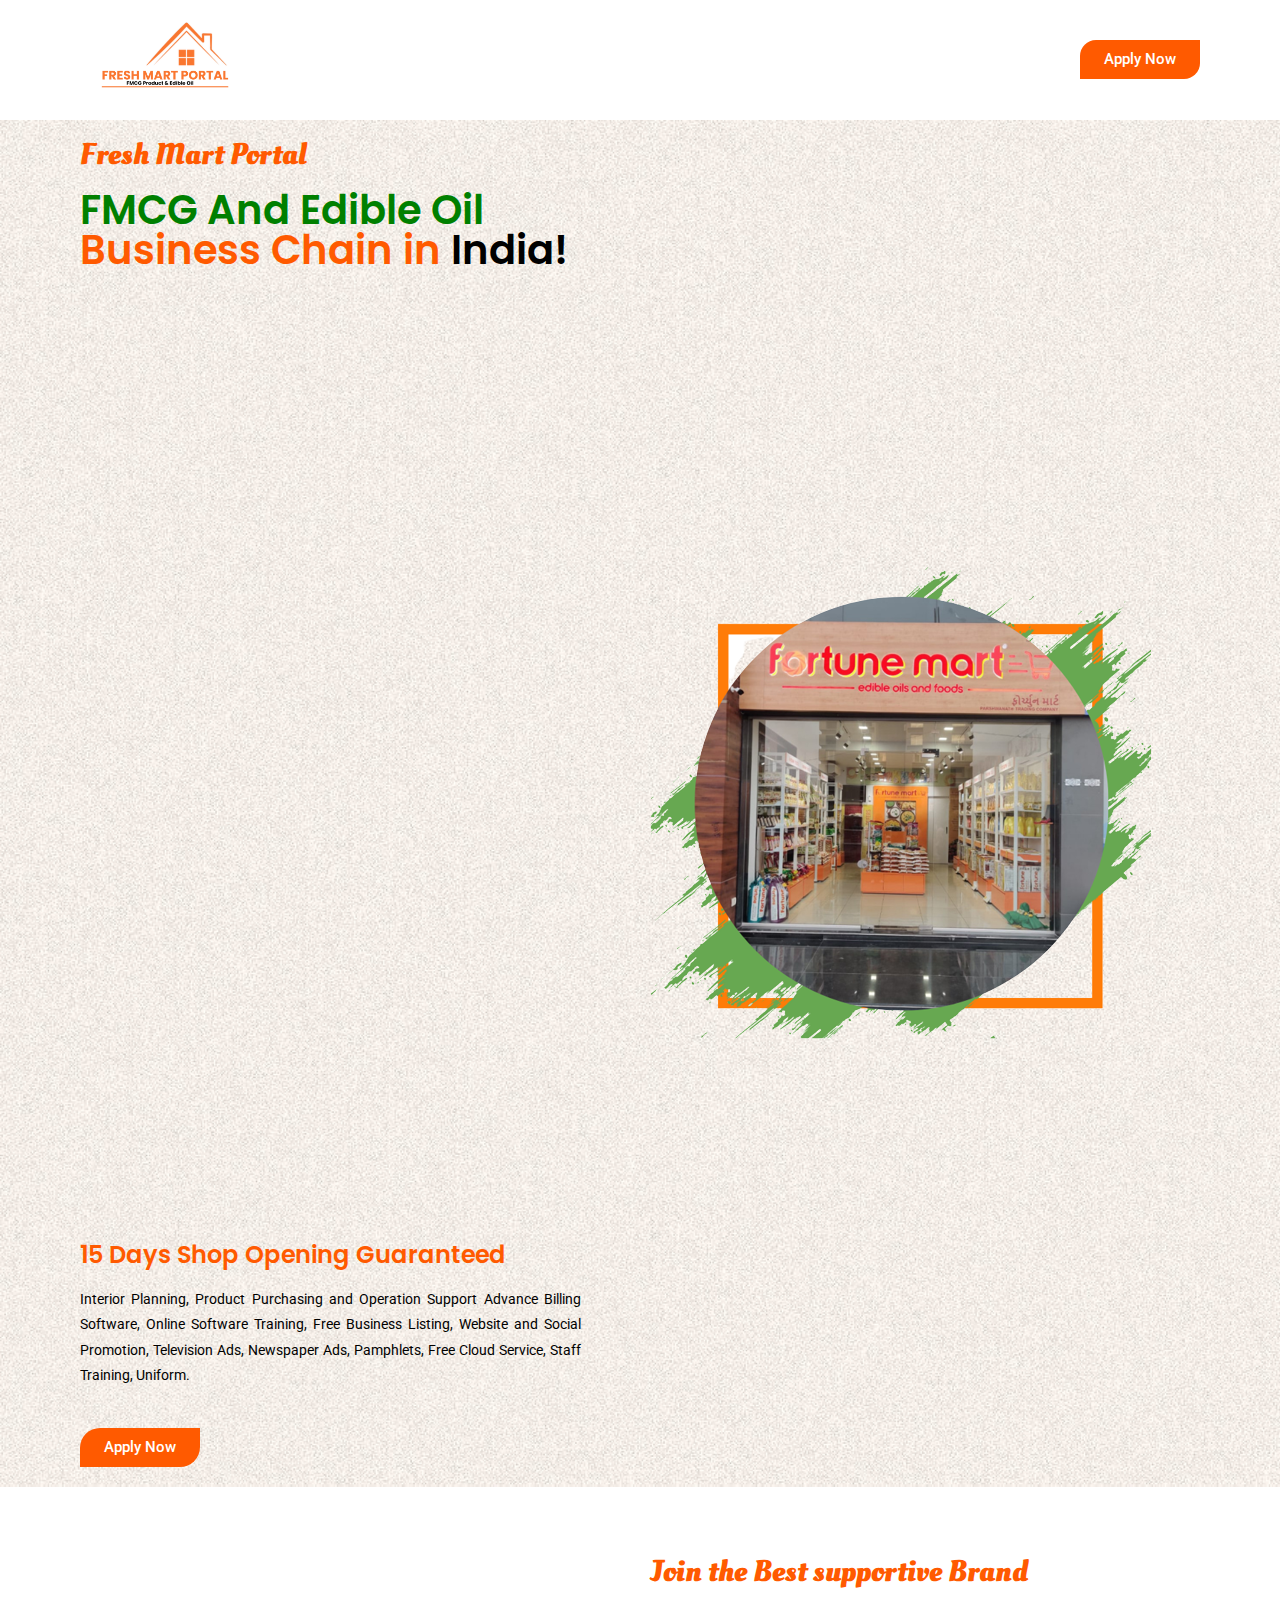
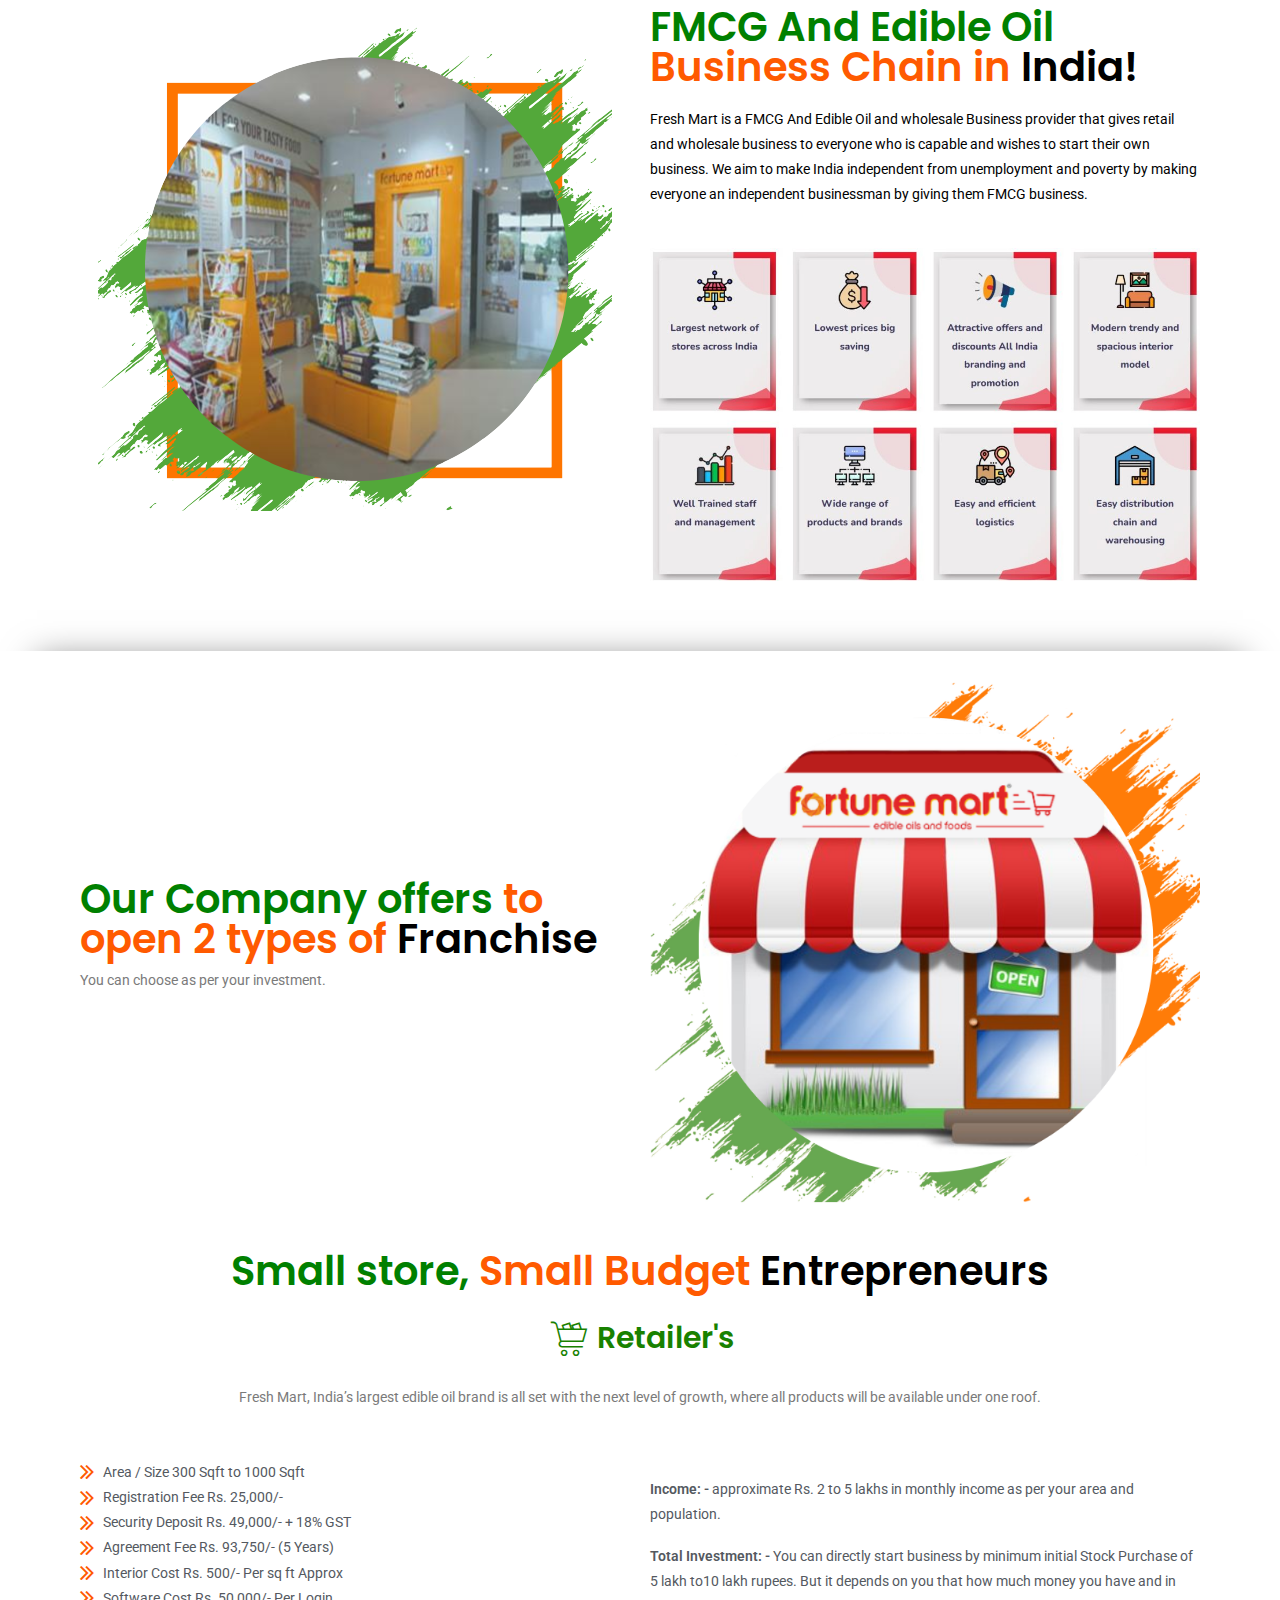
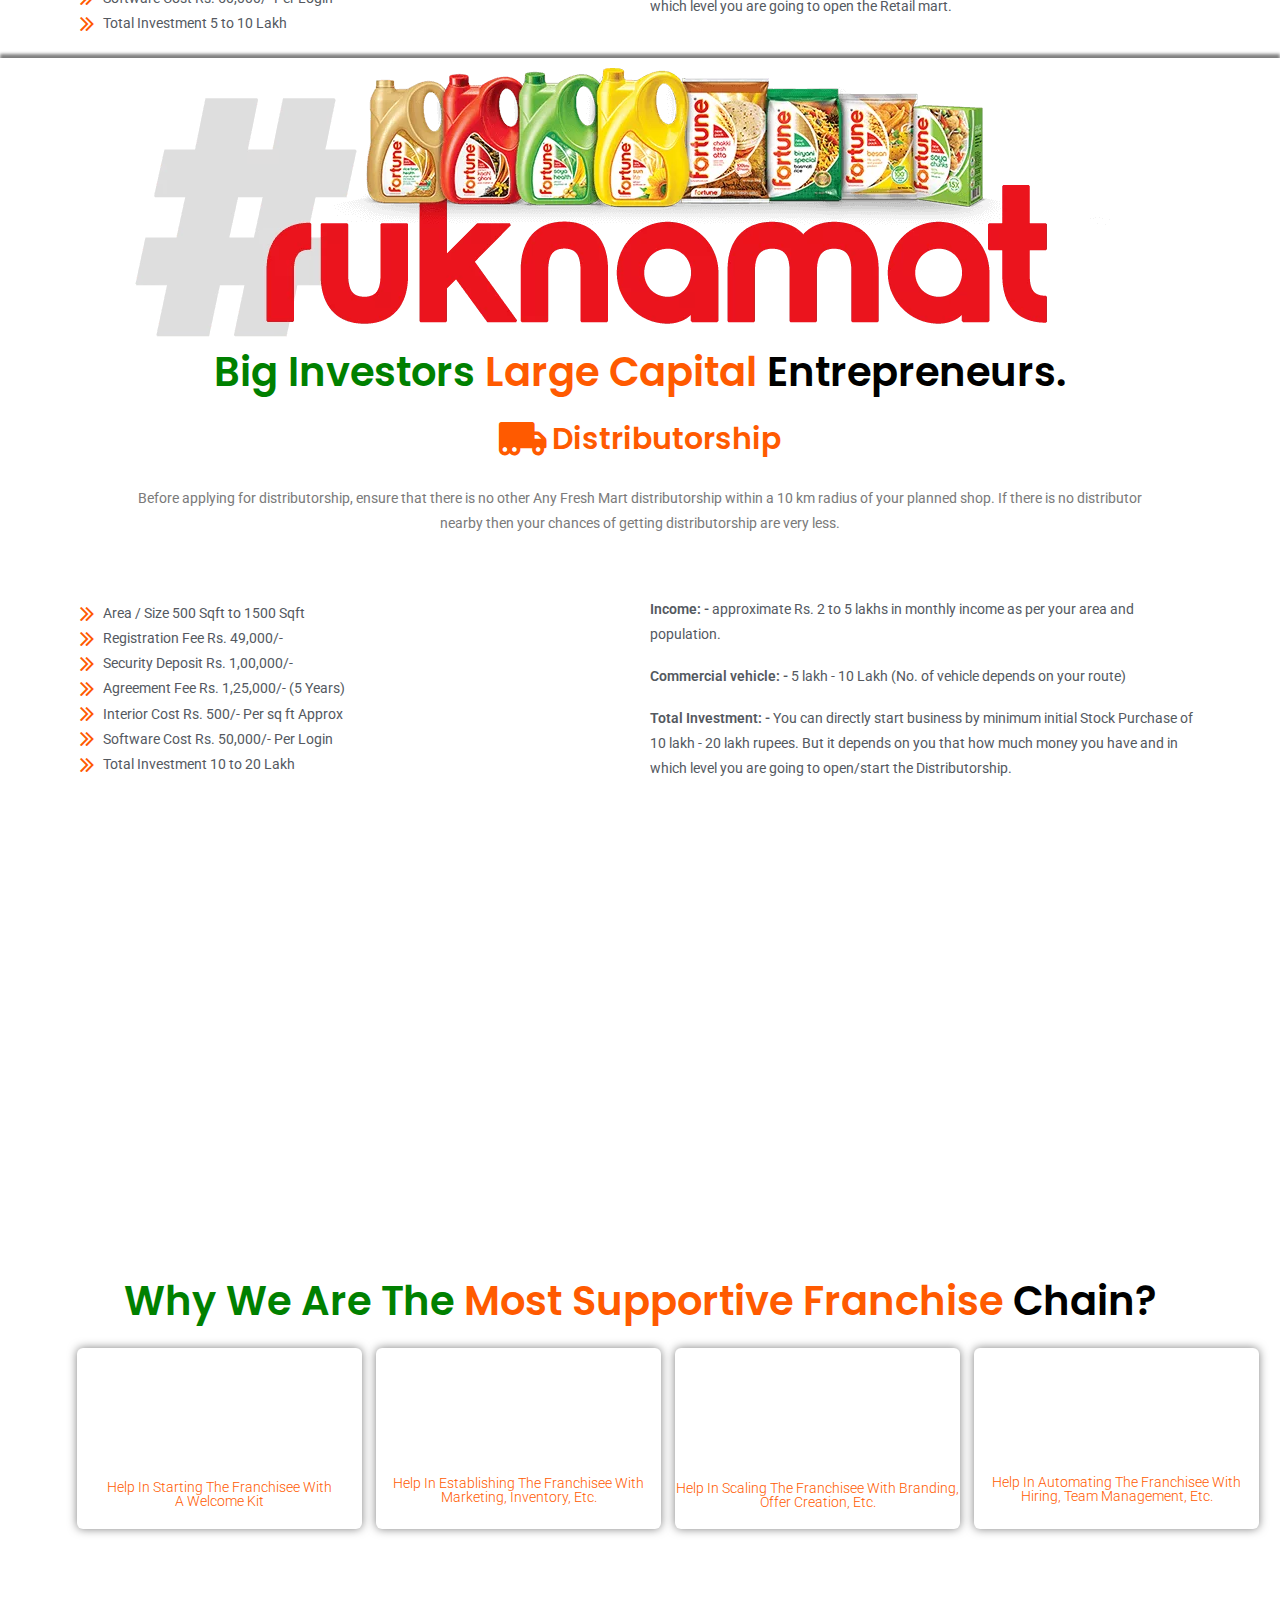
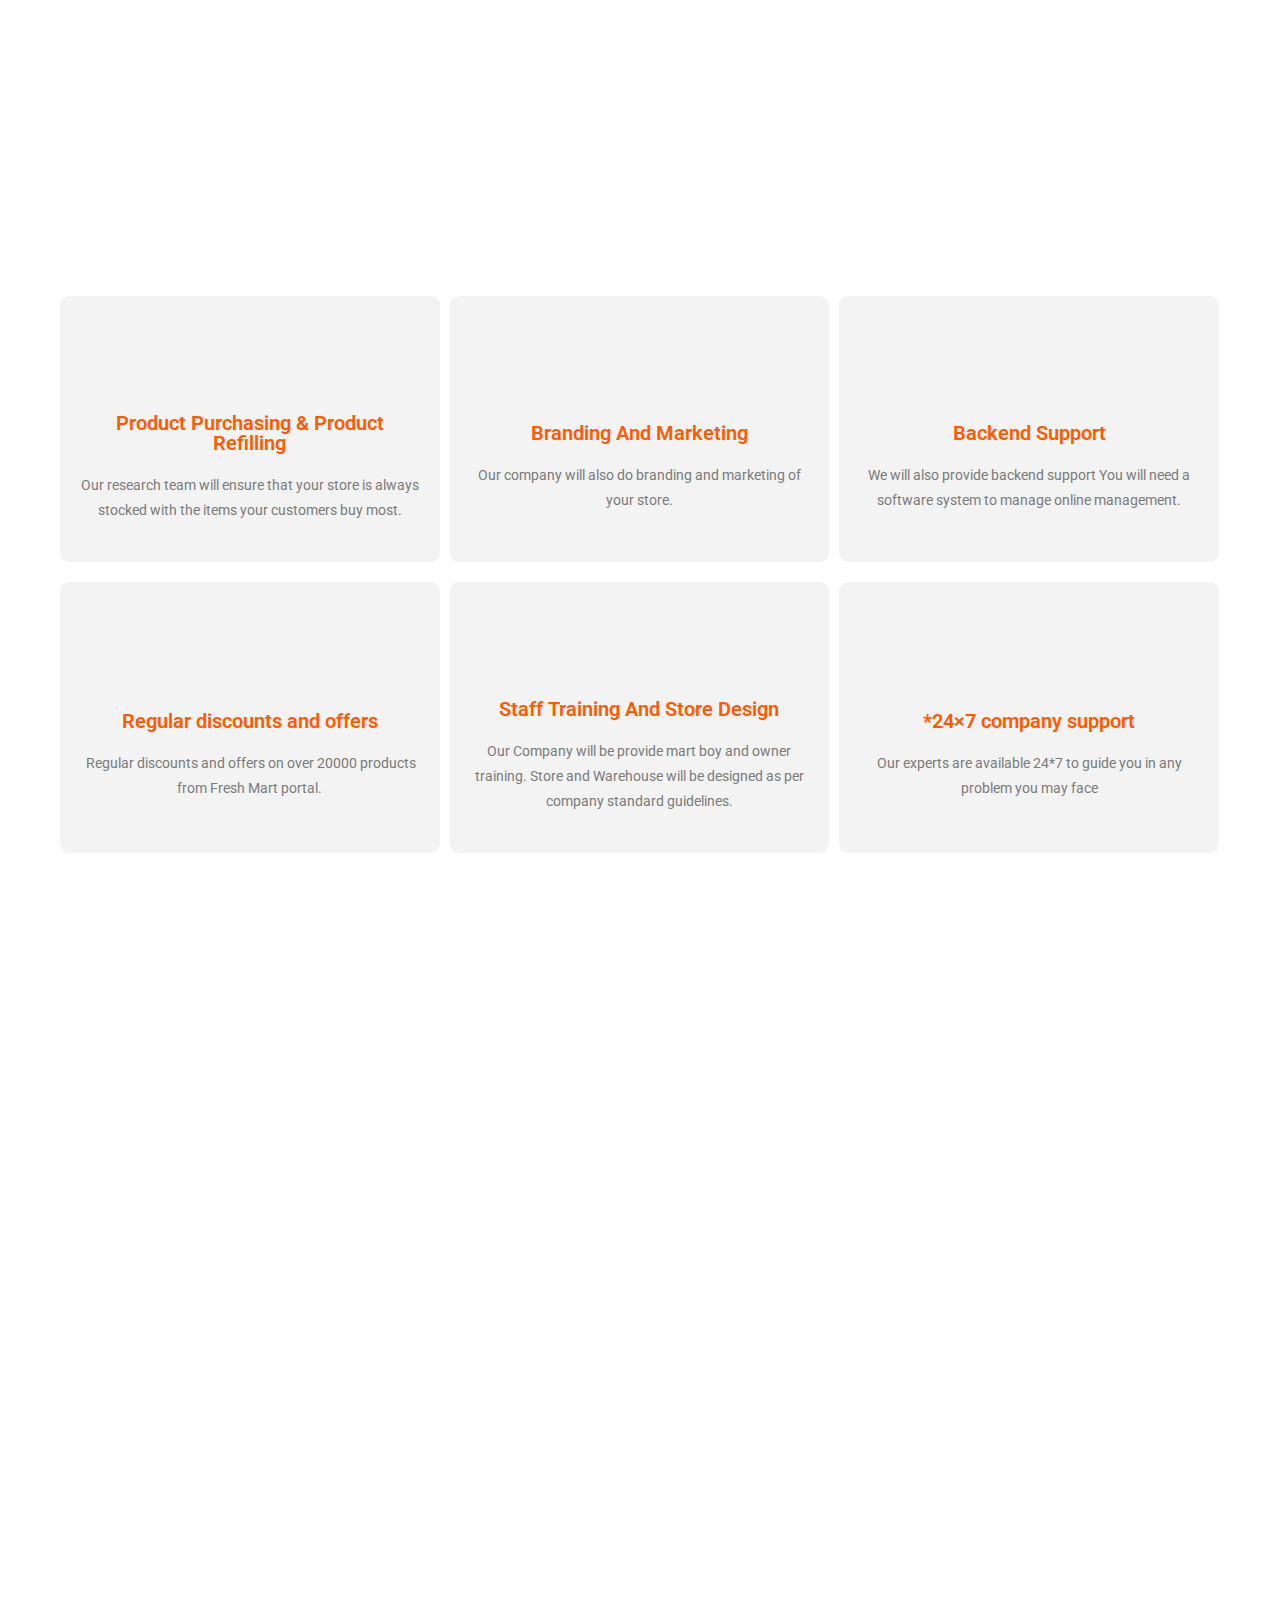
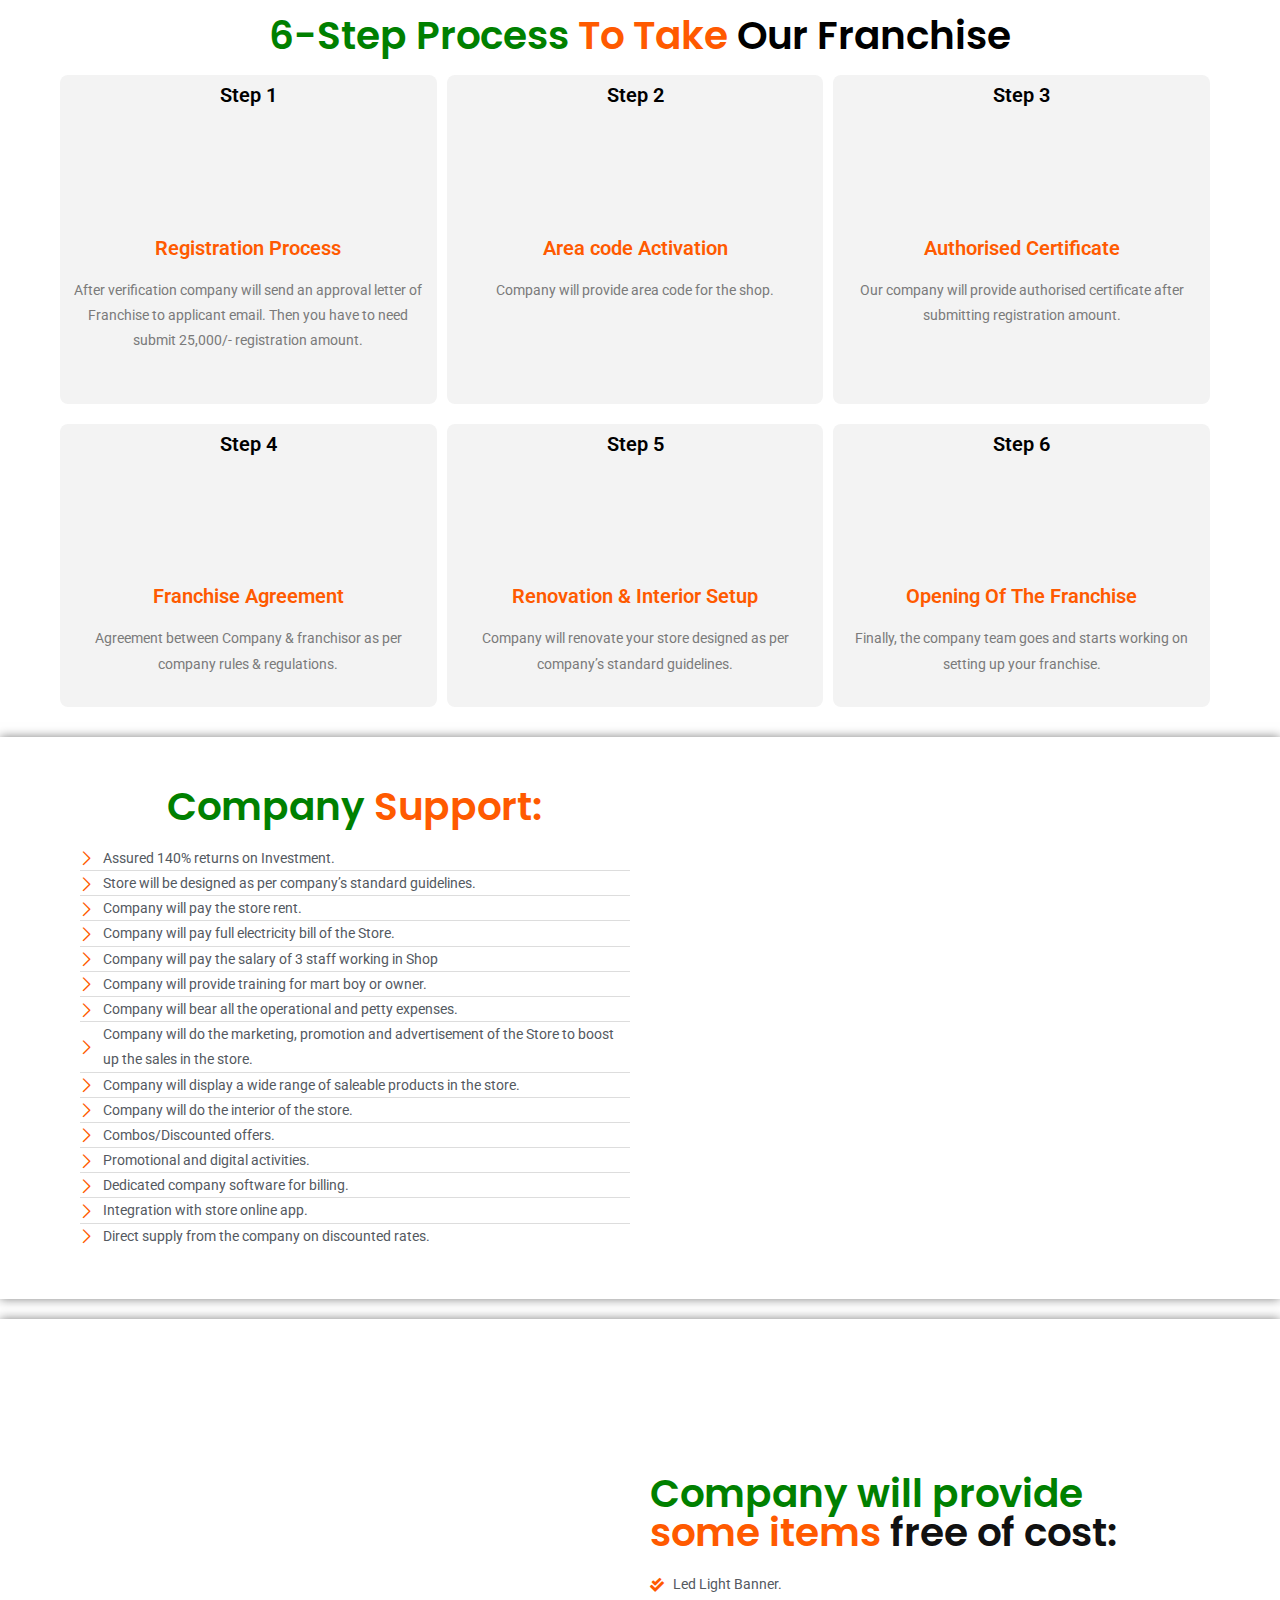
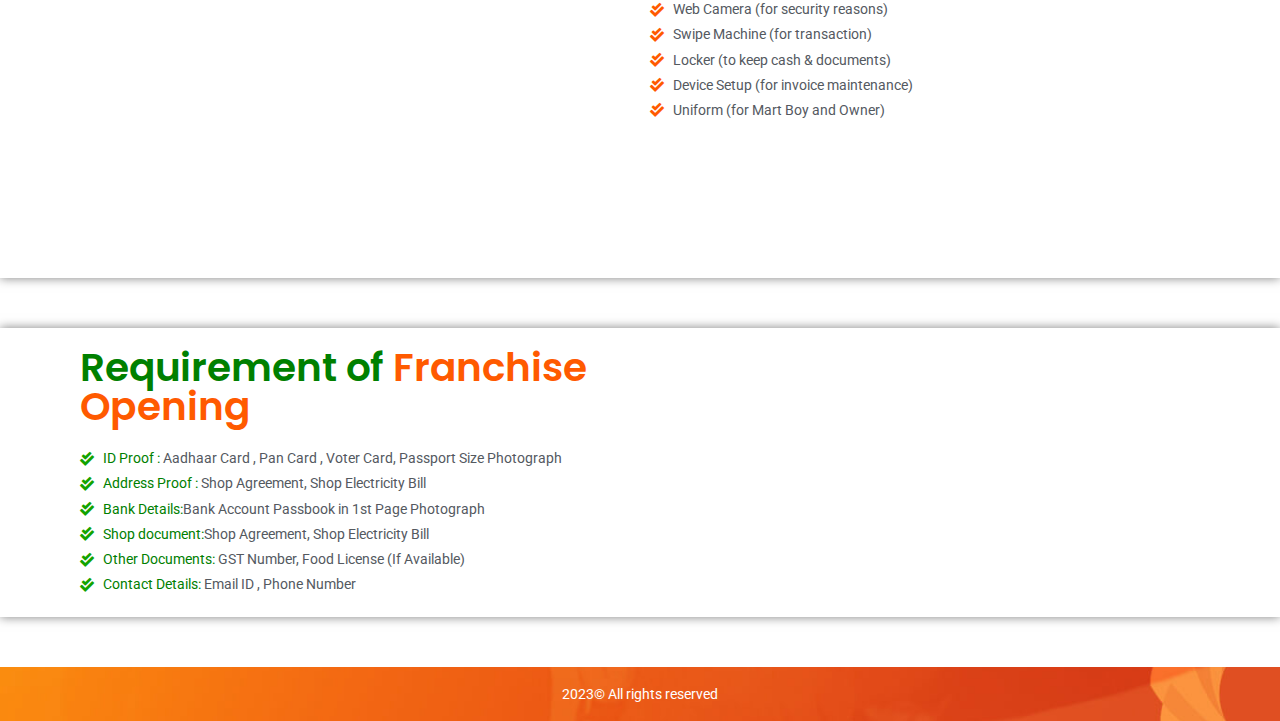
==== commit 85f501ec: "apply" ====
--- a/index.html
+++ b/index.html
@@ -150,6 +150,8 @@
 				<div class="elementor-widget-container">
 			<h2 class="elementor-heading-title elementor-size-default"><span style="color:green;">FMCG And Edible Oil</span> Business Chain in</span> <span style="color:black;">India!</span></h2>		</div>
 				</div>
+				<form><iframe frameborder="0" style="height:925px;width:99%;border:none;" src='https://share.hsforms.com/1wSct0zQNQIupWOl3pxk5Ggrcgwq'></iframe></form>
+
 				<div class="elementor-element elementor-element-71e4b93e elementor-widget elementor-widget-heading" data-id="71e4b93e" data-element_type="widget" data-widget_type="heading.default">
 				<div class="elementor-widget-container">
 			<h2 class="elementor-heading-title elementor-size-default">15 Days Shop Opening Guaranteed</h2>		</div>
